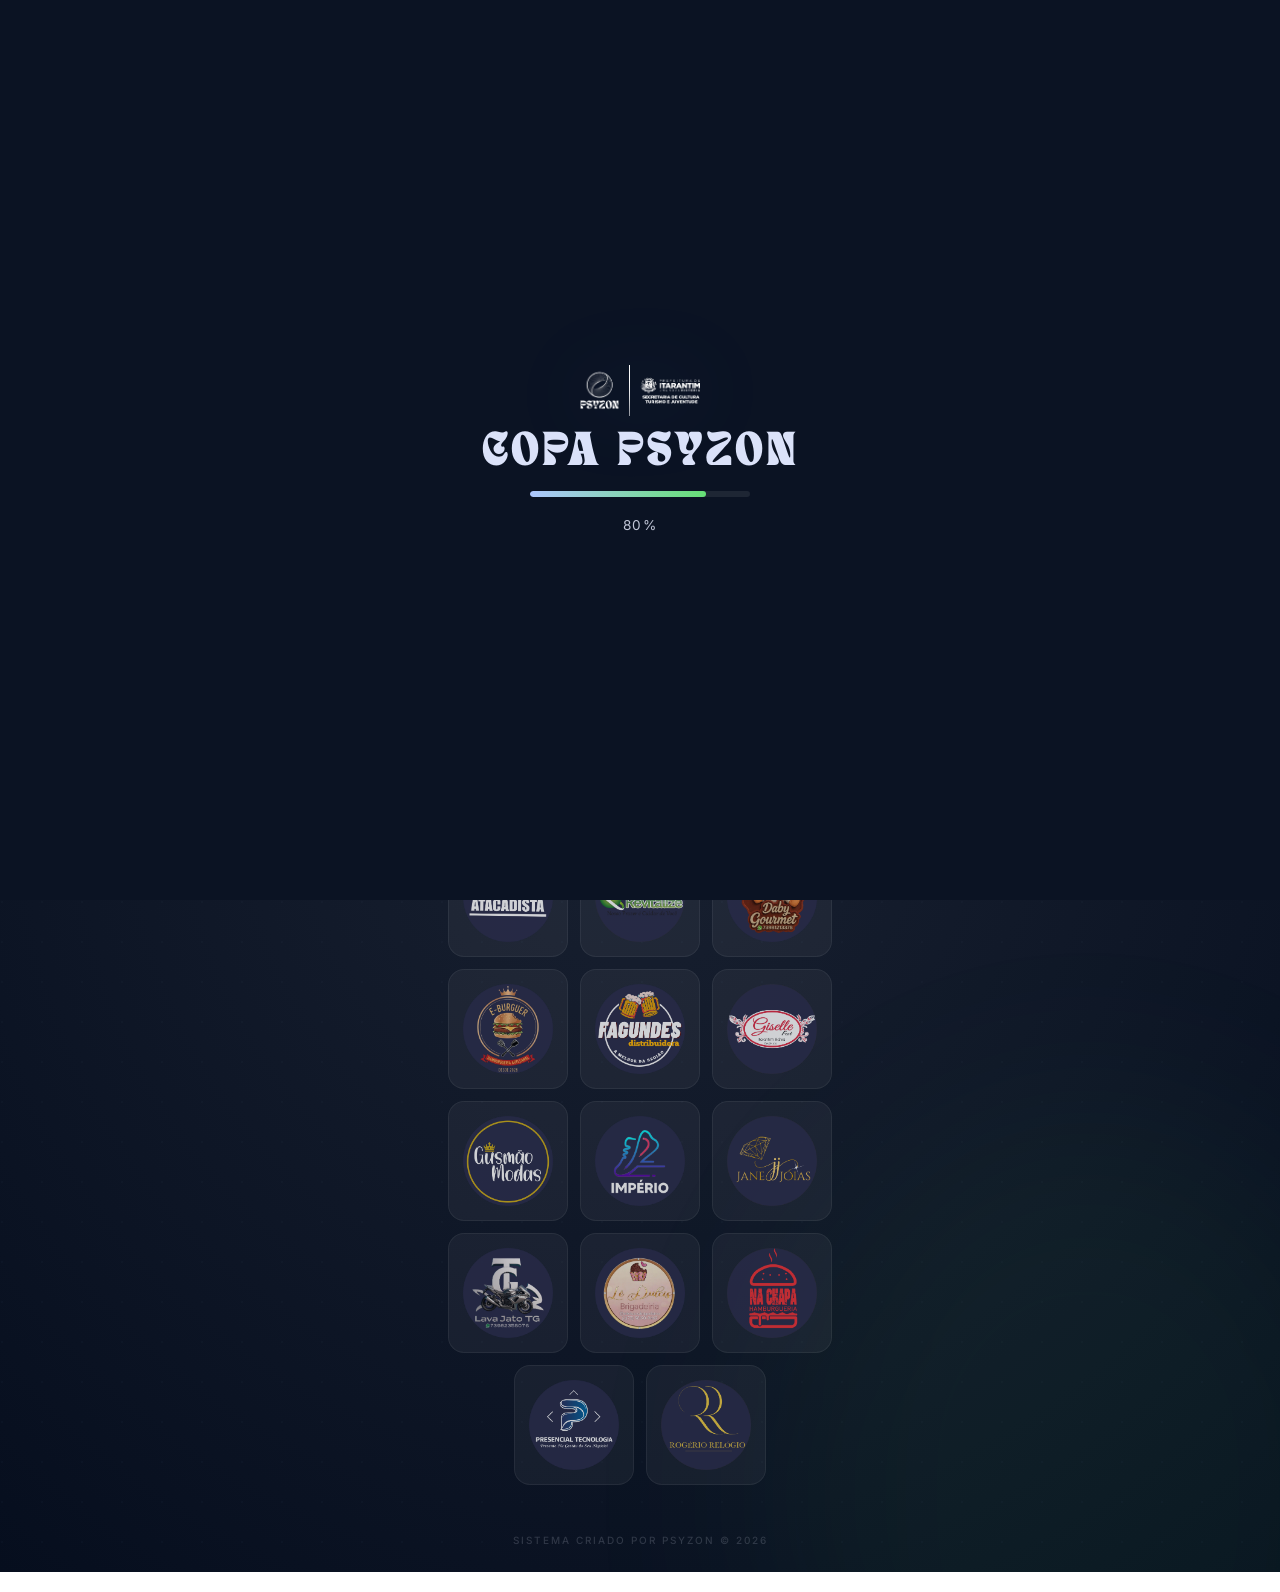
==== index.html @ 7f05e8aa "Melhoria visual do chaveamento placeholder + ranking em tempo real com fase de grupos" ====
<!DOCTYPE html>
<html lang="pt-BR">

<head>
  <meta charset="UTF-8">
  <meta name="viewport" content="width=device-width, initial-scale=1.0, maximum-scale=5.0, viewport-fit=cover">
  <title>COPA PSYZON</title>
  <meta name="description" content="COPA PSYZON — Plataforma de Gerenciamento de Torneio Eliminatório">
  <style>
    /* Critical: prevent FOUC while CSS loads */
    body {
      font-family: -apple-system, 'SF Pro Display', 'SF Pro Text', system-ui, BlinkMacSystemFont, 'Segoe UI', Roboto, sans-serif;
    }
  </style>
  <link rel="stylesheet" href="style.css">
  <link
    href="https://fonts.googleapis.com/css2?family=Space+Grotesk:wght@300;400;500;600;700;900&family=Inter:wght@100;200;300;400;500;600;700&display=swap"
    rel="stylesheet">
  <link href="https://fonts.googleapis.com/css2?family=Material+Symbols+Outlined:wght,FILL@100..700,0..1&display=swap"
    rel="stylesheet">
</head>

<body>

  <!-- ============================================
       0. LOADING SCREEN
       ============================================ -->
  <div id="loading-screen">
    <div class="loading-content">
      <div class="loading-logo-wrapper">
        <img src="img/prefeitura-logo.png" alt="COPA PSYZON" class="loading-logo-img">
      </div>
      <h1 class="loading-title">COPA PSYZON</h1>
      <div class="loading-bar-track">
        <div class="loading-bar-fill" id="loading-bar-fill"></div>
      </div>
      <span class="loading-percent" id="loading-percent">0%</span>
    </div>
  </div>

  <script>
    (function() {
      var fill = document.getElementById('loading-bar-fill');
      var pct  = document.getElementById('loading-percent');
      var progress = 0;
      var targetProgress = 0;
      var done = false;

      /* Simulate smooth progress while resources load */
      function setProgress(val) {
        targetProgress = Math.min(val, 100);
      }

      function tick() {
        if (done) return;
        if (progress < targetProgress) {
          progress += Math.max(0.5, (targetProgress - progress) * 0.08);
          if (progress > targetProgress) progress = targetProgress;
        }
        var rounded = Math.round(progress);
        fill.style.width = rounded + '%';
        pct.textContent = rounded + '%';
        if (progress < 100) {
          requestAnimationFrame(tick);
        } else {
          done = true;
          fill.style.width = '100%';
          pct.textContent = '100%';
          setTimeout(function() {
            document.getElementById('loading-screen').classList.add('loaded');
          }, 350);
        }
      }

      /* Start slow progress immediately */
      setProgress(30);
      requestAnimationFrame(tick);

      /* Bump progress as scripts parse */
      document.addEventListener('DOMContentLoaded', function() {
        setProgress(70);
      });

      /* Complete on full resource load */
      window.addEventListener('load', function() {
        setProgress(100);
        /* Safety fallback if tick already stopped */
        if (done) {
          document.getElementById('loading-screen').classList.add('loaded');
        }
      });

      /* Failsafe: never block the user for more than 8 seconds */
      setTimeout(function() {
        if (!done) {
          setProgress(100);
        }
      }, 8000);
    })();
  </script>

  <!-- ============================================
       1. LOGIN SCREEN (NEW PREMIUM DESIGN)
       ============================================ -->
  <section id="login-screen" class="login-screen-new">
    <!-- Background Layering -->
    <div class="login-bg-layers">
      <div class="login-bg-gradient"></div>
      <div class="login-bg-grid"></div>
      <div class="login-bg-glow-1"></div>
      <div class="login-bg-glow-2"></div>
    </div>

    <!-- Main Entry Canvas -->
    <main class="login-canvas">
      <!-- Title Outside (New Layout) -->
      <h1 class="login-title-new">COPA PSYZON</h1>
      <p class="login-subtitle-new">EXCEDA OS LIMITES</p>

      <div class="login-card-new">
        <!-- Brand Identity -->
        <div class="login-brand-identity">
          <div class="login-logo-container">
            <img src="img/prefeitura-logo.png" alt="Logo" class="login-logo-img-new">
          </div>
        </div>

        <!-- Action Stack -->
        <div class="login-action-stack">
          <!-- Primary: ORGANIZADOR -->
          <button type="button" id="btn-show-login" class="login-btn login-btn-primary">
            <span class="material-symbols-outlined">lock</span>
            <span class="login-btn-text">ORGANIZADOR</span>
            <span class="material-symbols-outlined login-btn-chevron">chevron_right</span>
          </button>

          <!-- Admin Login Form (Hidden initially) -->
          <form id="login-form" class="login-form-new" style="display:none;" autocomplete="off">
            <div class="login-form-group">
              <input type="email" id="login-email" placeholder="E-mail" required>
            </div>
            <div class="login-form-group">
              <input type="password" id="login-password" placeholder="Senha" required>
            </div>
            <button type="submit" class="login-btn-submit">ENTRAR</button>
            <p id="login-error" class="login-error-new" role="alert"></p>
          </form>

          <!-- Secondary: PARTICIPANTE -->
          <button type="button" id="btn-participant" class="login-btn login-btn-secondary">
            <span class="material-symbols-outlined">person_add</span>
            <span class="login-btn-text">PARTICIPANTE</span>
            <span class="material-symbols-outlined login-btn-chevron">chevron_right</span>
          </button>

          <!-- Tertiary: VISITANTE -->
          <button type="button" id="btn-visitor" class="login-btn login-btn-tertiary">
            <span class="material-symbols-outlined">visibility</span>
            <span class="login-btn-text">ENTRAR COMO VISITANTE</span>
            <span class="material-symbols-outlined login-btn-chevron">chevron_right</span>
          </button>
        </div>

        <!-- Settings -->
        <div class="login-accessibility">
          <label class="login-toggle">
            <input type="checkbox" id="remember-choice">
            <span class="login-toggle-slider"></span>
            <span class="login-toggle-label">Lembrar escolha</span>
          </label>
        </div>
      </div>

      <!-- Sponsors Section (Global via common.js) -->
      <div class="sponsors-wrapper"></div>

      <footer class="login-footer">
        SISTEMA CRIADO POR PSYZON © 2026
      </footer>
    </main>

    <!-- Visual Polish Overlay -->
    <div class="login-visual-polish"></div>
  </section>

  <!-- ============================================
       1b. GAME SELECTION SCREEN
       ============================================ -->
  <section id="game-selection-screen" class="login-screen" style="display:none;">
    <div class="login-card-new game-selection-card">
      <div class="login-logo-container">
        <img src="img/prefeitura-logo.png" alt="Logo COPA PSYZON" class="login-logo-img-new">
      </div>
      <h1 class="login-title-new">COPA PSYZON</h1>
      <p class="login-subtitle-new">Escolha o Jogo</p>
      <div class="game-options">
        <button type="button" id="btn-game-fifa" class="btn-game-option">
          <svg class="svg-icon" width="40" height="40" viewBox="0 0 600 600" fill="none" xmlns="http://www.w3.org/2000/svg">
            <g fill="#ffffff">
              <path d="M 184.10 300.19 A 57.68 57.68 0.0 0 1 126.42 357.87 A 57.68 57.68 0.0 0 1 68.74 300.19 A 57.68 57.68 0.0 0 1 126.42 242.51 A 57.68 57.68 0.0 0 1 184.10 300.19 Z M 134.16 269.83 A 0.42 0.42 0.0 0 0 133.81 269.19 L 105.06 269.19 A 0.42 0.42 0.0 0 0 104.71 269.39 L 100.64 275.81 A 0.42 0.42 0.0 0 0 100.99 276.45 L 129.74 276.45 A 0.42 0.42 0.0 0 0 130.09 276.25 L 134.16 269.83 Z M 140.32 283.19 A 0.37 0.37 0.0 0 1 140.94 283.19 L 145.38 290.21 A 0.37 0.37 0.0 0 1 145.07 290.78 L 141.51 290.78 A 0.37 0.37 0.0 0 0 141.20 290.95 L 137.03 297.53 A 0.37 0.37 0.0 0 0 137.34 298.10 L 150.11 298.10 A 0.37 0.37 0.0 0 1 150.42 298.27 L 154.75 305.13 A 0.37 0.37 0.0 0 0 155.06 305.30 L 162.90 305.30 A 0.37 0.37 0.0 0 0 163.21 304.73 L 140.88 269.39 A 0.37 0.37 0.0 0 0 140.26 269.39 L 122.23 297.88 A 0.37 0.37 0.0 0 1 121.92 298.05 L 102.74 298.05 A 0.37 0.37 0.0 0 1 102.43 297.48 L 106.54 290.97 A 0.37 0.37 0.0 0 1 106.85 290.80 L 119.01 290.80 A 0.37 0.37 0.0 0 0 119.32 290.63 L 123.42 284.15 A 0.37 0.37 0.0 0 0 123.11 283.58 L 95.95 283.58 A 0.37 0.37 0.0 0 0 95.64 283.75 L 91.51 290.28 A 0.37 0.37 0.0 0 0 91.82 290.85 L 97.19 290.85 A 0.37 0.37 0.0 0 1 97.50 291.42 L 89.05 304.76 A 0.37 0.37 0.0 0 0 89.36 305.33 L 126.11 305.33 A 0.37 0.37 0.0 0 0 126.42 305.16 L 140.32 283.19 Z M 93.53 317.94 Q 94.21 317.97 94.89 318.04 Q 96.79 318.23 95.97 321.02 A 1.24 1.23 2.2 0 1 95.03 321.88 Q 91.72 322.58 90.82 320.38 A 1.31 1.16 40.1 0 0 88.42 320.45 C 87.88 325.29 93.31 324.78 96.31 324.38 A 2.81 2.79 -86.3 0 0 98.62 322.33 Q 99.14 320.41 98.74 317.93 C 98.29 315.23 95.96 315.48 93.71 315.38 Q 93.02 315.32 92.35 315.25 Q 90.45 315.06 91.27 312.27 A 1.24 1.23 2.2 0 1 92.20 311.41 Q 95.52 310.71 96.41 312.91 A 1.31 1.16 40.1 0 0 98.81 312.84 C 99.36 308.00 93.92 308.51 90.93 308.92 A 2.81 2.79 -86.3 0 0 88.61 310.96 Q 88.09 312.88 88.50 315.36 C 88.94 318.06 91.27 317.81 93.53 317.94 Z M 105.31 318.82 L 109.62 318.82 A 2.67 2.66 -83.8 0 0 112.22 316.72 C 112.75 314.23 113.15 309.26 109.46 309.00 Q 107.45 308.86 102.55 308.89 A 0.52 0.51 -0.0 0 0 102.03 309.40 L 102.03 323.77 A 0.85 0.84 0.0 0 0 102.88 324.61 L 104.01 324.61 A 0.83 0.83 0.0 0 0 104.84 323.78 L 104.84 319.29 A 0.47 0.47 0.0 0 1 105.31 318.82 Z M 158.82 317.97 Q 159.50 318.01 160.17 318.08 Q 162.08 318.27 161.25 321.06 A 1.24 1.23 2.3 0 1 160.31 321.92 Q 156.99 322.61 156.10 320.41 A 1.31 1.17 40.2 0 0 153.70 320.47 C 153.14 325.31 158.58 324.82 161.58 324.42 A 2.81 2.79 -86.2 0 0 163.90 322.38 Q 164.43 320.46 164.03 317.98 C 163.59 315.27 161.26 315.52 159.00 315.41 Q 158.32 315.35 157.64 315.28 Q 155.74 315.08 156.57 312.29 A 1.24 1.23 2.3 0 1 157.51 311.43 Q 160.83 310.74 161.72 312.94 A 1.31 1.17 40.2 0 0 164.12 312.88 C 164.68 308.04 159.24 308.53 156.24 308.93 A 2.81 2.79 -86.2 0 0 153.92 310.97 Q 153.39 312.89 153.79 315.37 C 154.22 318.08 156.56 317.83 158.82 317.97 Z M 125.6559 312.1881 A 3.23 3.23 0.0 0 0 122.4372 308.9469 L 118.5172 308.9332 A 3.23 3.23 0.0 0 0 115.2760 312.1519 L 115.2441 321.2919 A 3.23 3.23 0.0 0 0 118.4628 324.5331 L 122.3828 324.5468 A 3.23 3.23 0.0 0 0 125.6240 321.3281 L 125.6559 312.1881 Z M 131.77 323.82 L 131.77 319.74 A 1.31 1.31 0.0 0 1 134.22 319.09 L 136.91 323.76 A 1.91 1.90 -15.0 0 0 138.56 324.71 L 138.96 324.71 A 0.87 0.87 0.0 0 0 139.71 323.40 L 137.20 319.06 A 0.83 0.81 -30.7 0 1 137.49 317.95 Q 139.58 316.68 139.30 312.75 C 139.00 308.62 136.32 308.92 133.02 308.92 Q 129.89 308.91 129.51 308.94 A 0.60 0.59 88.4 0 0 128.96 309.53 L 128.90 323.70 A 0.84 0.84 0.0 0 0 129.74 324.54 L 131.05 324.54 A 0.72 0.72 0.0 0 0 131.77 323.82 Z M 146.25 324.58 Q 146.63 324.58 147.22 324.44 A 0.60 0.59 -7.0 0 0 147.68 323.87 L 147.68 312.10 A 0.59 0.59 0.0 0 1 148.27 311.51 L 150.81 311.51 A 0.90 0.90 0.0 0 0 151.71 310.61 L 151.71 309.93 A 1.00 1.00 0.0 0 0 150.71 308.93 Q 148.72 308.92 146.28 308.92 Q 143.85 308.91 141.85 308.91 A 1.00 1.00 0.0 0 0 140.85 309.90 L 140.85 310.58 A 0.90 0.90 0.0 0 0 141.74 311.49 L 144.28 311.50 A 0.59 0.59 0.0 0 1 144.87 312.09 L 144.81 323.86 A 0.60 0.59 7.3 0 0 145.27 324.44 Q 145.86 324.58 146.25 324.58 Z M 165.68 310.25 A 0.18 0.18 0.0 0 0 165.60 309.90 Q 165.36 309.93 165.28 310.00 A 0.13 0.13 0.0 0 0 165.35 310.22 Q 165.66 310.25 165.68 310.25 Z M 166.61 310.50 Q 167.13 310.76 167.53 310.68 A 0.37 0.32 53.3 0 0 167.58 310.04 Q 167.23 309.81 166.61 310.14 A 0.20 0.20 0.0 0 0 166.61 310.50 Z"/>
              <path d="M 300.40 256.24 A 0.40 0.40 0.0 0 1 300.74 256.84 L 289.65 276.05 A 0.98 0.97 14.7 0 1 288.80 276.54 L 247.85 276.54 A 0.59 0.58 -75.0 0 0 247.34 276.84 L 239.59 290.27 A 0.45 0.44 -74.8 0 0 239.97 290.94 L 280.20 290.94 A 0.51 0.51 0.0 0 1 280.64 291.71 L 269.58 310.88 A 1.07 1.06 -74.7 0 1 268.66 311.41 L 227.86 311.41 A 1.01 1.00 15.0 0 0 226.99 311.91 L 209.31 342.54 A 1.45 1.44 -74.8 0 1 208.06 343.26 L 185.60 343.26 A 0.28 0.28 0.0 0 1 185.36 342.85 Q 222.35 279.16 229.20 267.15 Q 235.39 256.29 246.96 256.26 Q 287.78 256.14 300.40 256.24 Z"/>
              <path d="M 342.64 311.34 A 0.30 0.30 0.0 0 1 342.90 311.79 L 325.02 342.76 A 0.94 0.93 -75.0 0 1 324.21 343.23 Q 277.71 343.29 271.84 343.17 Q 269.63 343.12 267.42 340.85 Q 263.26 336.57 266.18 331.42 Q 271.45 322.12 304.27 265.57 Q 309.59 256.42 321.03 256.28 Q 329.09 256.18 374.31 256.21 A 0.41 0.41 0.0 0 1 374.67 256.83 L 355.20 290.55 A 0.74 0.73 14.6 0 1 354.56 290.92 L 332.25 290.92 A 0.40 0.40 0.0 0 1 331.91 290.32 L 339.48 277.21 A 0.50 0.49 -75.2 0 0 339.05 276.47 L 322.06 276.47 A 1.21 1.19 -74.5 0 0 321.03 277.06 L 294.94 322.27 A 0.43 0.43 0.0 0 0 295.31 322.91 L 312.51 322.91 A 0.88 0.87 14.7 0 0 313.27 322.47 L 319.31 312.01 A 1.32 1.32 0.0 0 1 320.46 311.34 L 342.64 311.34 Z"/>
              <path d="M 422.01 276.96 A 0.29 0.29 0.0 0 0 421.76 276.52 L 404.35 276.52 A 0.97 0.96 -74.7 0 0 403.52 277.00 L 399.06 284.72 A 1.08 1.07 -75.0 0 1 398.13 285.26 L 375.86 285.26 A 0.36 0.35 15.5 0 1 375.55 284.72 Q 378.52 279.70 386.04 266.55 Q 391.97 256.15 403.95 256.18 Q 438.12 256.25 444.99 256.22 Q 446.63 256.22 448.26 257.10 C 453.85 260.12 452.32 265.62 449.33 270.34 Q 448.98 270.89 425.91 310.79 A 1.09 1.07 14.7 0 1 424.97 311.33 L 384.04 311.33 A 0.71 0.69 14.6 0 0 383.43 311.68 L 377.36 322.18 A 0.47 0.47 0.0 0 0 377.77 322.88 L 418.11 322.88 A 0.46 0.46 0.0 0 1 418.51 323.57 L 407.43 342.75 A 1.01 1.00 -75.0 0 1 406.56 343.26 L 342.38 343.26 A 0.39 0.38 -75.0 0 1 342.05 342.68 Q 355.58 319.12 366.40 300.69 Q 372.16 290.86 384.26 290.85 Q 394.36 290.83 413.48 290.88 A 0.85 0.84 14.3 0 0 414.22 290.45 L 422.01 276.96 Z"/>
              <path d="M 530.62 256.16 A 0.49 0.49 0.0 0 1 531.04 256.89 L 520.02 275.97 A 1.12 1.11 14.7 0 1 519.05 276.53 L 478.28 276.53 A 0.97 0.96 -75.0 0 0 477.44 277.02 L 469.81 290.23 A 0.51 0.50 -74.8 0 0 470.24 290.99 Q 490.26 291.05 495.36 290.91 C 502.05 290.74 507.19 293.14 505.44 300.64 A 3.76 3.59 -24.2 0 1 505.01 301.70 Q 504.05 303.30 490.95 326.26 Q 486.01 334.94 482.70 337.64 Q 475.76 343.31 465.75 343.30 Q 444.17 343.26 416.12 343.30 A 0.31 0.31 0.0 0 1 415.86 342.83 Q 441.09 299.26 458.35 269.38 Q 462.56 262.09 464.99 260.27 C 469.45 256.92 473.00 256.23 479.30 256.23 Q 515.03 256.20 530.62 256.16 Z M 475.65 312.06 A 0.48 0.48 0.0 0 0 475.24 311.34 L 457.81 311.34 A 0.48 0.48 0.0 0 0 457.39 311.58 L 451.26 322.21 A 0.48 0.48 0.0 0 0 451.67 322.93 L 469.10 322.93 A 0.48 0.48 0.0 0 0 469.52 322.69 L 475.65 312.06 Z"/>
              <rect x="-2.41" y="-2.38" transform="translate(107.22,313.90) rotate(0.2)" width="4.82" height="4.76" rx="0.66"/>
              <rect x="118.09" y="311.46" width="4.76" height="10.56" rx="1.08"/>
              <rect x="131.71" y="311.52" width="4.68" height="4.40" rx="0.65"/>
            </g>
          </svg>
          <span class="game-option-name">FIFA</span>
        </button>
        <button type="button" id="btn-game-cs" class="btn-game-option disabled" disabled>
          <svg class="svg-icon" width="40" height="40" viewBox="0 0 860 432" fill="none" xmlns="http://www.w3.org/2000/svg">
            <g fill="#ffffff">
              <path d="M 601.67 328.64 A 0.39 0.39 0.0 0 1 601.28 329.03 L 278.98 329.03 A 0.39 0.39 0.0 0 1 278.59 328.64 L 278.59 27.60 A 0.39 0.39 0.0 0 1 278.98 27.21 L 601.28 27.21 A 0.39 0.39 0.0 0 1 601.67 27.60 L 601.67 328.64 Z M 432.69 38.80 L 291.89 38.80 A 0.76 0.75 -90.0 0 0 291.14 39.56 L 291.14 314.36 A 0.61 0.61 0.0 0 0 291.75 314.97 L 355.46 314.97 A 0.63 0.62 2.5 0 0 356.09 314.40 C 356.23 312.94 356.27 311.41 356.66 309.94 Q 359.27 300.16 362.84 286.10 A 0.69 0.69 0.0 0 0 362.65 285.43 L 359.13 281.91 A 1.54 1.53 36.0 0 1 358.84 280.13 C 363.55 270.77 366.06 266.25 367.79 257.29 Q 368.36 254.37 372.57 246.09 Q 372.94 245.37 376.95 241.84 A 0.74 0.50 -15.3 0 0 377.08 241.69 L 381.86 234.57 A 1.24 1.23 -39.3 0 0 381.98 233.41 C 379.52 227.52 377.79 223.53 379.16 217.22 Q 381.69 205.58 383.06 201.52 A 1.20 1.19 -53.3 0 0 382.91 200.46 Q 382.83 200.34 381.92 199.15 C 378.52 194.69 381.29 185.58 383.22 180.63 A 1.29 1.28 -84.5 0 1 384.18 179.83 L 386.09 179.45 A 0.82 0.82 0.0 0 0 386.75 178.55 C 385.54 169.22 384.14 160.71 384.42 151.42 A 1.28 1.28 0.0 0 1 385.46 150.20 L 391.56 149.09 A 1.07 1.07 0.0 0 0 392.20 147.36 C 391.73 146.74 386.49 145.71 382.54 144.76 A 1.40 1.40 0.0 0 1 381.47 143.44 Q 381.03 129.38 383.73 116.71 A 1.58 1.55 75.9 0 1 384.23 115.86 C 386.66 113.76 391.25 113.82 394.58 113.72 A 1.42 1.42 0.0 0 0 395.55 111.30 L 393.56 109.31 A 1.13 1.08 23.5 0 1 393.23 108.53 Q 393.12 88.44 403.43 71.16 A 2.15 2.11 -89.0 0 1 404.17 70.43 Q 405.78 69.50 408.01 69.00 Q 416.09 67.17 421.60 66.90 A 1.20 1.16 -23.0 0 1 422.48 67.24 L 424.43 69.19 A 0.60 0.59 -40.1 0 0 425.19 69.25 Q 426.67 68.19 426.97 67.35 A 1.59 1.58 46.4 0 0 426.99 66.34 Q 425.17 60.72 425.14 59.84 Q 424.72 47.55 432.90 39.32 A 0.31 0.30 -67.5 0 0 432.69 38.80 Z M 546.17 73.29 L 547.29 64.39 A 0.98 0.98 0.0 0 1 547.88 63.61 Q 549.15 63.06 550.17 63.56 A 0.99 0.98 -79.0 0 1 550.73 64.40 Q 550.83 66.66 551.82 71.78 C 552.65 76.12 559.83 76.41 563.26 76.36 Q 575.87 76.16 580.49 76.13 A 0.81 0.81 0.0 0 1 581.30 76.94 L 581.30 80.87 A 0.82 0.81 -90.0 0 1 580.49 81.69 Q 573.17 81.65 565.16 81.39 C 561.25 81.26 558.04 81.61 554.52 81.84 Q 553.40 81.91 536.59 84.23 C 531.03 85.00 525.74 84.89 520.14 85.65 A 4.71 4.62 22.6 0 0 518.04 86.49 Q 516.20 87.84 511.59 90.81 Q 508.42 92.86 508.63 96.48 A 1.31 1.30 15.9 0 0 509.18 97.46 L 510.42 98.34 A 1.99 1.94 -79.4 0 1 511.20 99.51 Q 511.88 102.36 511.35 105.17 A 1.36 1.30 74.4 0 1 510.97 105.88 L 506.95 109.90 A 3.72 3.58 -12.9 0 0 506.16 111.11 Q 502.77 119.55 499.70 126.91 C 498.00 131.00 497.48 133.39 492.95 133.04 Q 486.89 132.57 481.63 133.84 A 1.39 1.39 0.0 0 1 480.77 133.78 Q 478.92 133.05 476.91 131.82 Q 470.02 127.61 463.02 122.80 A 0.99 0.99 0.0 0 0 461.51 123.38 L 460.46 127.61 A 0.81 0.80 18.5 0 0 460.93 128.54 Q 463.86 129.79 466.60 131.66 C 469.03 133.32 470.72 134.21 470.27 137.23 Q 468.15 151.50 463.56 164.34 C 461.65 169.66 456.59 166.73 454.41 169.98 Q 453.12 171.89 454.88 174.35 Q 465.83 189.61 473.38 207.88 Q 476.39 215.16 479.33 222.70 A 1.07 1.05 -10.4 0 0 480.32 223.37 L 483.75 223.37 A 0.63 0.62 -87.1 0 1 484.37 224.06 Q 484.08 226.82 485.54 230.28 C 486.74 233.11 486.48 236.01 486.04 238.52 Q 484.25 248.57 481.09 262.24 A 6.04 6.03 46.0 0 0 481.05 264.81 L 482.19 270.64 A 3.66 3.62 -42.2 0 1 482.09 272.44 L 479.92 279.54 A 4.24 4.23 52.7 0 0 479.74 280.89 L 480.19 295.66 A 3.90 3.89 26.7 0 0 480.88 297.74 C 483.86 302.05 488.12 308.06 492.79 309.62 Q 498.85 311.64 501.81 314.28 A 3.00 2.99 65.6 0 0 503.79 315.03 L 588.74 315.03 A 0.52 0.52 0.0 0 0 589.26 314.51 L 589.26 39.73 A 0.89 0.88 0.0 0 0 588.37 38.85 L 461.39 38.85 A 0.50 0.49 51.7 0 0 461.28 39.83 L 466.15 41.04 A 1.00 0.99 14.0 0 1 466.88 42.24 L 466.49 43.83 A 2.49 2.48 42.4 0 0 466.56 45.29 C 468.35 50.41 469.01 53.50 468.43 59.92 C 468.12 63.44 464.38 63.70 462.03 64.62 A 0.91 0.90 -17.6 0 0 461.48 65.68 Q 462.63 70.18 461.51 72.82 A 0.78 0.78 0.0 0 0 462.37 73.89 L 474.95 71.42 A 1.58 1.57 -2.0 0 0 476.21 70.07 L 476.90 64.60 A 0.84 0.84 0.0 0 1 477.73 63.87 L 481.12 63.87 A 0.79 0.79 0.0 0 1 481.91 64.66 L 481.91 70.74 A 0.92 0.92 0.0 0 0 482.83 71.66 L 541.72 71.66 A 2.67 2.65 -27.1 0 1 543.26 72.15 L 545.37 73.65 A 0.52 0.51 -68.8 0 0 546.17 73.29 Z M 495.20 93.74 A 0.54 0.54 0.0 0 0 494.57 93.08 Q 491.05 93.82 486.77 94.20 C 485.42 94.32 483.73 95.76 484.52 97.37 Q 486.20 100.78 487.91 103.24 A 1.15 1.15 0.0 0 0 489.44 103.57 C 492.52 101.72 494.47 96.61 495.20 93.74 Z M 455.01 314.98 A 0.44 0.43 -86.2 0 0 455.44 314.60 Q 456.09 309.29 457.75 303.05 C 458.22 301.26 459.68 299.58 459.58 297.75 Q 459.18 290.62 458.67 284.09 A 7.08 7.05 34.1 0 0 458.34 282.39 Q 453.88 268.67 451.90 256.53 Q 451.52 254.21 451.81 251.53 A 2.67 2.65 -24.8 0 1 452.28 250.27 L 454.25 247.49 A 3.92 3.82 72.3 0 0 454.76 246.47 L 457.01 239.22 A 0.93 0.92 -70.8 0 0 456.46 238.08 L 443.39 233.04 A 2.37 2.36 89.0 0 1 442.09 231.78 Q 436.23 218.32 432.32 209.70 Q 431.08 206.95 428.28 203.12 A 1.37 1.36 75.0 0 0 427.35 202.58 L 422.98 202.02 A 1.07 1.05 20.9 0 0 422.00 202.45 L 415.78 211.25 A 3.34 3.32 -20.6 0 0 415.28 212.34 L 409.24 236.70 A 2.11 2.10 -2.9 0 1 407.90 238.18 C 405.75 238.94 405.10 240.01 403.77 241.60 Q 398.65 247.74 396.05 254.78 A 2.77 2.73 -37.4 0 0 395.89 255.91 C 396.04 258.15 396.95 260.59 396.39 263.21 Q 396.11 264.51 394.51 266.87 Q 391.20 271.73 389.82 276.14 A 1.29 1.06 -39.3 0 0 389.76 276.44 L 388.58 285.79 A 1.28 1.26 88.5 0 1 387.56 286.88 L 382.09 287.96 A 1.81 1.80 5.1 0 0 380.75 289.08 L 376.97 298.87 A 6.53 6.42 56.1 0 0 376.53 301.22 L 376.53 313.05 A 1.93 1.93 0.0 0 0 378.46 314.98 L 455.01 314.98 Z"/>
              <path d="M 295.30 380.30 Q 295.33 393.59 295.38 396.52 A 0.47 0.46 89.5 0 0 295.84 396.98 L 344.60 396.98 A 0.57 0.56 5.4 0 1 345.16 397.65 Q 343.54 405.94 336.89 409.14 Q 334.01 410.53 327.40 410.49 Q 305.49 410.36 297.63 410.53 Q 290.30 410.68 287.58 409.24 Q 282.53 406.58 280.34 401.73 Q 279.30 399.42 279.25 391.11 Q 279.22 386.14 279.21 380.34 Q 279.20 374.53 279.20 369.56 Q 279.22 361.25 280.25 358.94 Q 282.41 354.08 287.45 351.40 Q 290.17 349.94 297.50 350.06 Q 305.36 350.20 327.27 349.97 Q 333.88 349.90 336.76 351.28 Q 343.43 354.45 345.08 362.73 A 0.57 0.56 -5.7 0 1 344.53 363.40 L 295.77 363.62 A 0.47 0.46 -89.8 0 0 295.31 364.08 Q 295.27 367.01 295.30 380.30 Z"/>
              <path d="M 356.49 398.02 A 0.37 0.37 0.0 0 1 356.85 397.58 L 408.78 397.58 A 0.74 0.73 -0.0 0 0 409.52 396.85 L 409.52 387.03 A 0.47 0.47 0.0 0 0 409.05 386.56 Q 393.27 386.56 371.54 386.59 Q 360.26 386.60 356.58 375.09 A 1.57 1.50 -56.2 0 1 356.49 374.57 L 356.52 362.53 A 1.40 1.26 -41.9 0 1 356.55 362.25 Q 359.79 350.05 371.76 350.12 Q 395.36 350.27 400.67 350.12 Q 411.52 349.81 414.67 351.36 Q 421.15 354.56 423.02 362.41 A 0.53 0.52 -6.9 0 1 422.51 363.06 L 371.59 363.06 A 0.46 0.45 -0.0 0 0 371.13 363.51 L 371.13 372.85 A 0.80 0.80 0.0 0 0 371.93 373.65 Q 386.97 373.72 406.82 373.61 Q 413.11 373.57 415.97 374.99 Q 422.00 377.97 423.70 384.32 C 424.51 387.34 424.18 391.27 424.20 394.99 C 424.24 401.28 421.46 406.50 415.85 409.23 Q 412.98 410.63 406.46 410.60 Q 381.58 410.50 374.20 410.65 Q 367.84 410.78 365.01 409.39 Q 358.12 406.01 356.49 398.02 Z"/>
              <path d="M 509.13 385.43 Q 508.98 385.44 490.45 385.49 Q 480.51 385.52 477.85 375.84 A 0.36 0.35 82.4 0 1 478.19 375.39 L 522.05 375.39 A 0.47 0.47 0.0 0 1 522.52 375.86 Q 522.46 384.80 522.54 396.76 C 522.59 402.58 518.97 407.87 513.49 409.86 Q 511.23 410.68 505.94 410.65 Q 482.75 410.49 472.70 410.64 Q 465.36 410.75 462.47 409.39 Q 454.31 405.53 454.33 395.25 Q 454.34 386.74 454.36 362.61 A 5.79 5.73 53.8 0 1 454.61 360.93 Q 457.93 350.19 469.04 350.24 Q 481.49 350.31 499.60 350.18 Q 511.09 350.11 513.30 350.91 Q 519.66 353.23 522.38 360.79 A 0.75 0.75 0.0 0 1 521.67 361.79 L 467.61 361.79 A 0.45 0.44 -90.0 0 0 467.17 362.24 L 467.17 398.15 A 0.65 0.64 90.0 0 0 467.81 398.80 L 509.00 398.80 A 0.67 0.67 0.0 0 0 509.67 398.12 L 509.63 385.90 A 0.48 0.48 0.0 0 0 509.13 385.43 Z"/>
              <path d="M 600.07 396.76 A 13.85 13.85 0.0 0 1 586.22 410.61 L 548.30 410.61 A 13.85 13.85 0.0 0 1 534.45 396.76 L 534.45 364.08 A 13.85 13.85 0.0 0 1 548.30 350.23 L 586.22 350.23 A 13.85 13.85 0.0 0 1 600.07 364.08 L 600.07 396.76 Z M 587.17 361.74 A 0.41 0.41 0.0 0 0 586.76 361.33 L 547.76 361.33 A 0.41 0.41 0.0 0 0 547.35 361.74 L 547.35 399.16 A 0.41 0.41 0.0 0 0 547.76 399.57 L 586.76 399.57 A 0.41 0.41 0.0 0 0 587.17 399.16 L 587.17 361.74 Z"/>
              <rect x="-5.02" y="-5.02" transform="translate(439.61,369.85) rotate(0.2)" width="10.04" height="10.04" rx="0.46"/>
              <rect x="-5.04" y="-5.03" transform="translate(439.60,390.63) rotate(-0.1)" width="10.08" height="10.06" rx="0.41"/>
            </g>
            <g fill="#fa9d1b">
              <path d="M 546.17 73.29 A 0.52 0.51 -68.8 0 1 545.37 73.65 L 543.26 72.15 A 2.67 2.65 -27.1 0 0 541.72 71.66 L 482.83 71.66 A 0.92 0.92 0.0 0 1 481.91 70.74 L 481.91 64.66 A 0.79 0.79 0.0 0 0 481.12 63.87 L 477.73 63.87 A 0.84 0.84 0.0 0 0 476.90 64.60 L 476.21 70.07 A 1.58 1.57 -2.0 0 1 474.95 71.42 L 462.37 73.89 A 0.78 0.78 0.0 0 1 461.51 72.82 Q 462.63 70.18 461.48 65.68 A 0.91 0.90 -17.6 0 0 462.03 64.62 C 464.38 63.70 468.12 63.44 468.43 59.92 C 469.01 53.50 468.35 50.41 466.56 45.29 A 2.49 2.48 42.4 0 1 466.49 43.83 L 466.88 42.24 A 1.00 0.99 14.0 0 0 466.15 41.04 L 461.28 39.83 A 0.50 0.49 51.7 0 1 461.39 38.85 L 588.37 38.85 A 0.89 0.88 -0.0 0 1 589.26 39.73 L 589.26 314.51 A 0.52 0.52 0.0 0 1 588.74 315.03 L 503.79 315.03 A 3.00 2.99 65.6 0 1 501.81 314.28 Q 498.85 311.64 492.79 309.62 C 488.12 308.06 483.86 302.05 480.88 297.74 A 3.90 3.89 26.7 0 1 480.19 295.66 L 479.74 280.89 A 4.24 4.23 52.7 0 0 479.92 279.54 L 482.09 272.44 A 3.66 3.62 -42.2 0 0 482.19 270.64 L 481.05 264.81 A 6.04 6.03 46.0 0 1 481.09 262.24 Q 484.25 248.57 486.04 238.52 C 486.48 236.01 486.74 233.11 485.54 230.28 Q 484.08 226.82 484.37 224.06 A 0.63 0.62 -87.1 0 1 483.75 223.37 L 480.32 223.37 A 1.07 1.05 -10.4 0 1 479.33 222.70 Q 476.39 215.16 473.38 207.88 Q 465.83 189.61 454.88 174.35 Q 453.12 171.89 454.41 169.98 C 456.59 166.73 461.65 169.66 463.56 164.34 Q 468.15 151.50 470.27 137.23 C 470.72 134.21 469.03 133.32 466.60 131.66 Q 463.86 129.79 460.93 128.54 A 0.81 0.80 18.5 0 1 460.46 127.61 L 461.51 123.38 A 0.99 0.99 0.0 0 1 463.02 122.80 Q 470.02 127.61 476.91 131.82 Q 478.92 133.05 480.77 133.78 A 1.39 1.39 0.0 0 0 481.63 133.84 Q 486.89 132.57 492.95 133.04 C 497.48 133.39 498.00 131.00 499.70 126.91 Q 502.77 119.55 506.16 111.11 A 3.72 3.58 -12.9 0 1 506.95 109.90 L 510.97 105.88 A 1.36 1.30 74.4 0 0 511.35 105.17 Q 511.88 102.36 511.20 99.51 A 1.99 1.94 -79.4 0 0 510.42 98.34 L 509.18 97.46 A 1.31 1.30 15.9 0 1 508.63 96.48 Q 508.42 92.86 511.59 90.81 Q 516.20 87.84 518.04 86.49 A 4.71 4.62 22.6 0 1 520.14 85.65 C 525.74 84.89 531.03 85.00 536.59 84.23 Q 553.40 81.91 554.52 81.84 C 558.04 81.61 561.25 81.26 565.16 81.39 Q 573.17 81.65 580.49 81.69 A 0.82 0.81 -90.0 0 0 581.30 80.87 L 581.30 76.94 A 0.81 0.81 0.0 0 0 580.49 76.13 Q 575.87 76.16 563.26 76.36 C 559.83 76.41 552.65 76.12 551.82 71.78 Q 550.83 66.66 550.73 64.40 A 0.99 0.98 -79.0 0 0 550.17 63.56 Q 549.15 63.06 547.88 63.61 A 0.98 0.98 0.0 0 0 547.29 64.39 L 546.17 73.29 Z"/>
              <path d="M 495.20 93.74 C 494.47 96.61 492.52 101.72 489.44 103.57 A 1.15 1.15 0.0 0 1 487.91 103.24 Q 486.20 100.78 484.52 97.37 C 483.73 95.76 485.42 94.32 486.77 94.20 Q 491.05 93.82 494.57 93.08 A 0.54 0.54 0.0 0 1 495.20 93.74 Z"/>
            </g>
          </svg>
          <span class="game-option-name">Counter-Strike</span>
          <span class="game-option-badge">Em Breve</span>
        </button>
        <button type="button" id="btn-game-sinuca" class="btn-game-option disabled" disabled>
          <svg class="svg-icon" width="40" height="40" viewBox="0 0 260 280" fill="none" xmlns="http://www.w3.org/2000/svg">
            <g fill="#ffffff">
              <path d="M 180.22 50.34 A 0.64 0.64 0.0 0 1 179.79 49.54 L 182.18 41.61 A 3.54 3.02 -73.2 0 1 186.09 39.10 L 186.29 39.15 A 3.54 3.02 -73.2 0 1 188.15 43.42 L 185.76 51.34 A 0.64 0.64 0.0 0 1 184.96 51.77 L 180.22 50.34 Z"/>
              <path d="M 179.91 52.49 L 184.02 53.65 A 0.40 0.40 0.0 0 1 184.30 54.15 L 149.37 178.36 A 0.40 0.40 0.0 0 1 148.88 178.63 L 140.00 176.14 A 0.40 0.40 0.0 0 1 139.73 175.63 L 179.42 52.76 A 0.40 0.40 0.0 0 1 179.91 52.49 Z"/>
              <path d="M 136.06 177.72 L 133.69 185.05 A 0.76 0.75 9.0 0 1 132.97 185.57 Q 125.43 185.53 75.63 185.60 Q 64.55 185.61 62.54 184.97 C 54.30 182.32 50.62 172.35 55.45 164.70 Q 62.69 153.25 119.28 64.54 C 123.38 58.12 131.23 56.37 137.77 60.30 Q 140.08 61.69 143.02 66.39 Q 159.58 92.87 162.00 96.69 A 0.70 0.68 -53.1 0 1 162.07 97.25 L 159.26 105.95 A 0.09 0.09 0.0 0 1 159.10 105.97 Q 152.58 95.95 149.68 91.01 Q 147.02 86.49 144.07 82.21 Q 142.85 80.44 138.34 73.41 C 134.67 67.67 126.24 67.82 122.53 73.53 Q 98.58 110.43 66.21 160.73 Q 63.48 164.97 63.19 166.81 C 62.51 171.15 65.08 175.66 69.26 177.25 Q 70.81 177.84 75.32 177.84 Q 110.10 177.84 131.28 177.82 C 132.95 177.81 134.24 177.29 135.54 177.10 A 0.48 0.48 0.0 0 1 136.06 177.72 Z"/>
              <path d="M 122.83 78.37 C 123.95 75.93 126.02 72.78 129.11 72.18 C 133.19 71.38 136.36 74.32 137.93 78.00 A 0.32 0.32 0.0 0 1 137.53 78.43 Q 129.77 75.65 123.23 78.76 A 0.30 0.30 0.0 0 1 122.83 78.37 Z"/>
              <circle cx="130.62" cy="96.34" r="16.32"/>
              <path d="M 102.00 111.19 A 0.21 0.21 0.0 0 1 101.71 110.91 L 110.96 96.60 A 0.32 0.31 61.0 0 1 111.54 96.77 Q 111.60 101.54 113.48 104.61 Q 113.85 105.20 115.00 107.30 A 0.45 0.45 0.0 0 1 114.56 107.97 Q 107.95 107.23 102.00 111.19 Z"/>
              <path d="M 146.42 107.43 C 148.11 104.16 149.70 101.28 149.72 97.64 A 0.32 0.31 28.6 0 1 150.30 97.47 L 157.90 109.42 A 0.42 0.42 0.0 0 1 157.35 110.01 Q 152.39 107.37 146.80 107.98 A 0.38 0.38 0.0 0 1 146.42 107.43 Z"/>
              <circle cx="112.78" cy="127.02" r="16.34"/>
              <path d="M 147.49 142.42 A 1.33 1.33 0.0 0 1 145.82 143.28 L 143.63 142.58 A 16.39 16.17 17.8 0 1 132.96 122.17 L 133.06 121.89 A 16.39 16.17 17.8 0 1 153.60 111.50 L 155.79 112.20 A 1.33 1.33 0.0 0 1 156.65 113.88 L 147.49 142.42 Z"/>
              <path d="M 170.97 112.01 A 0.33 0.32 -53.4 0 1 171.56 111.92 Q 197.20 152.94 201.81 160.12 Q 206.32 167.14 206.72 169.96 C 207.61 176.33 204.03 182.47 197.76 184.85 Q 195.55 185.69 190.16 185.59 Q 187.05 185.53 150.82 185.58 A 0.39 0.39 0.0 0 1 150.44 185.08 L 153.67 173.58 A 0.38 0.38 0.0 0 1 154.30 173.41 C 157.45 176.31 162.59 177.83 167.01 177.83 Q 181.57 177.81 184.34 177.86 Q 189.64 177.94 191.53 176.92 C 196.36 174.30 198.51 168.31 195.48 163.49 Q 184.27 145.63 168.77 121.32 A 1.21 1.21 0.0 0 1 168.63 120.34 L 170.97 112.01 Z"/>
              <path d="M 132.99 115.54 Q 133.01 115.58 133.03 115.62 A 0.26 0.07 66.0 0 1 133.06 115.81 L 131.00 119.48 A 0.28 0.28 0.0 0 1 130.51 119.47 Q 130.02 118.50 129.49 117.59 Q 128.96 116.68 128.35 115.78 A 0.28 0.28 0.0 0 1 128.58 115.34 L 132.79 115.35 A 0.26 0.07 53.4 0 1 132.94 115.47 Q 132.97 115.51 132.99 115.54 Z"/>
              <path d="M 83.58 175.01 Q 75.10 174.93 71.27 174.78 Q 69.31 174.71 67.71 172.78 C 64.19 168.54 66.54 165.38 69.41 160.96 Q 73.38 154.85 93.39 123.83 A 0.25 0.25 0.0 0 1 93.84 124.00 Q 92.54 132.57 98.12 139.33 A 0.21 0.21 0.0 0 1 97.92 139.67 C 77.98 136.56 67.00 161.97 83.80 174.37 A 0.36 0.35 -26.4 0 1 83.58 175.01 Z"/>
              <path d="M 180.16 145.01 Q 172.81 138.39 164.00 139.64 A 0.54 0.54 0.0 0 1 163.41 138.96 L 167.26 125.24 A 0.34 0.33 36.9 0 1 167.86 125.16 L 180.37 144.83 A 0.14 0.14 0.0 0 1 180.16 145.01 Z"/>
              <path d="M 130.70 134.50 Q 130.75 134.50 130.79 134.51 A 0.30 0.16 -0.2 0 1 130.97 134.60 L 133.59 139.11 A 0.32 0.32 0.0 0 1 133.27 139.59 Q 131.95 139.43 130.65 139.42 Q 129.36 139.40 128.03 139.54 A 0.32 0.32 0.0 0 1 127.72 139.05 L 130.43 134.59 A 0.30 0.16 1.2 0 1 130.61 134.50 Q 130.65 134.50 130.70 134.50 Z"/>
              <circle cx="94.70" cy="158.64" r="16.33"/>
              <path d="M 141.11 162.08 Q 137.71 172.57 137.58 172.95 A 1.19 1.18 88.7 0 1 136.93 173.63 C 124.11 178.95 110.56 167.12 114.94 153.59 C 119.33 140.07 137.25 138.43 144.50 150.27 A 1.19 1.18 -52.8 0 1 144.63 151.20 Q 144.52 151.58 141.11 162.08 Z"/>
              <path d="M 182.34 163.04 Q 180.70 168.90 175.97 171.95 Q 165.22 178.92 155.20 170.35 A 0.99 0.98 28.1 0 1 154.89 169.34 Q 155.30 167.81 158.51 156.36 Q 161.73 144.91 162.16 143.39 A 0.99 0.98 3.2 0 1 162.96 142.69 Q 175.97 140.58 181.53 152.12 Q 183.98 157.19 182.34 163.04 Z"/>
              <path d="M 112.59 146.21 Q 113.90 146.21 115.25 146.06 A 0.33 0.33 0.0 0 1 115.57 146.55 L 112.87 151.11 A 0.31 0.17 0.6 0 1 112.69 151.21 Q 112.64 151.21 112.59 151.21 Q 112.54 151.21 112.50 151.21 A 0.31 0.17 -0.8 0 1 112.32 151.11 L 109.60 146.56 A 0.33 0.33 0.0 0 1 109.92 146.06 Q 111.27 146.21 112.59 146.21 Z"/>
              <path d="M 145.91 146.01 A 0.41 0.39 49.5 0 1 145.87 146.75 Q 145.50 146.86 145.30 146.60 Q 144.95 146.15 145.40 145.93 Q 145.59 145.83 145.91 146.01 Z"/>
              <path d="M 185.40 152.63 Q 188.40 157.60 191.84 162.93 Q 193.54 165.58 193.73 166.31 C 195.13 171.68 191.31 175.11 186.12 174.95 Q 182.14 174.82 177.61 175.08 A 0.32 0.32 0.0 0 1 177.40 174.51 Q 188.31 166.33 184.93 152.82 A 0.26 0.26 0.0 0 1 185.40 152.63 Z"/>
              <path d="M 112.62 165.98 Q 112.66 165.98 112.71 166.00 A 0.39 0.09 67.9 0 1 112.90 166.26 Q 115.05 171.03 119.77 174.67 A 0.24 0.24 0.0 0 1 119.60 175.10 Q 117.39 174.92 112.60 174.91 Q 107.82 174.91 105.60 175.07 A 0.24 0.24 0.0 0 1 105.43 174.65 Q 110.16 171.02 112.33 166.26 A 0.39 0.09 -67.8 0 1 112.52 166.00 Q 112.57 165.98 112.62 165.98 Z"/>
              <path d="M 147.44 181.26 A 1.43 1.43 0.0 0 1 148.39 183.04 L 138.20 217.00 A 5.67 5.44 -73.3 0 1 131.36 220.87 L 131.33 220.86 A 5.67 5.44 -73.3 0 1 127.74 213.86 L 137.93 179.90 A 1.43 1.43 0.0 0 1 139.72 178.94 L 147.44 181.26 Z"/>
            </g>
          </svg>
          <span class="game-option-name">Sinuca</span>
          <span class="game-option-badge">Em Breve</span>
        </button>
      </div>
      <button type="button" id="btn-game-back" class="btn btn-outline btn-block" style="margin-top:20px;">
        <svg class="svg-icon" width="16" height="16" viewBox="0 0 24 24" fill="none" stroke="currentColor"
          stroke-width="2" stroke-linecap="round" stroke-linejoin="round">
          <path d="m15 18-6-6 6-6" />
        </svg> Voltar
      </button>
    </div>

    <!-- Sponsors Section (Global) -->
    <div class="sponsors-wrapper px-5"></div>
  </section>

  <!-- ============================================
       1c. PARTICIPANT CODE SCREEN
       ============================================ -->
  <section id="participant-code-screen" class="login-screen" style="display:none;">
    <div class="login-card-new" style="display: flex; flex-direction: column; align-items: center;">
      <div class="login-branding">
        <span class="login-emoji">
          <svg class="svg-icon" width="48" height="48" viewBox="0 0 24 24" fill="none" stroke="currentColor"
            stroke-width="1.5" stroke-linecap="round" stroke-linejoin="round" style="color: var(--primary);">
            <rect x="3" y="11" width="18" height="11" rx="2" ry="2" />
            <path d="M7 11V7a5 5 0 0 1 10 0v4" />
          </svg>
        </span>
        <h1 class="login-title-new" style="font-size: 32px; white-space: normal;">Código de Acesso</h1>
        <p class="login-subtitle-new" style="line-height: 1.4;">DIGITE O CÓDIGO DE 4 DÍGITOS DA SALA</p>
      </div>
      <form id="code-form" autocomplete="off" style="width: 100%; margin-top: 16px;">
        <div class="form-group">
          <div class="code-input-wrapper">
            <input type="text" id="participant-code" class="code-input" maxlength="4" pattern="[0-9]{4}"
              inputmode="numeric" placeholder="0000" autocomplete="off">
          </div>
        </div>
        <button type="submit" class="btn btn-primary btn-block">
          <svg class="svg-icon" width="20" height="20" viewBox="0 0 24 24" fill="none" stroke="currentColor"
            stroke-width="2" stroke-linecap="round" stroke-linejoin="round">
            <path d="M22 11.08V12a10 10 0 1 1-5.93-9.14" />
            <path d="m9 11 3 3L22 4" />
          </svg> CONFIRMAR CÓDIGO
        </button>
        <p id="code-error" class="login-error" role="alert"></p>
      </form>
      <button type="button" id="btn-code-back" class="btn btn-outline btn-block" style="margin-top:12px;">
        <svg class="svg-icon" width="16" height="16" viewBox="0 0 24 24" fill="none" stroke="currentColor"
          stroke-width="2" stroke-linecap="round" stroke-linejoin="round">
          <path d="m15 18-6-6 6-6" />
        </svg> Voltar
      </button>
    </div>

    <!-- Sponsors Section (Global) -->
    <div class="sponsors-wrapper px-5"></div>
  </section>

  <!-- ============================================
       1d. PARTICIPANT REGISTRATION FORM
       ============================================ -->
  <!-- 1d-a. PARTICIPANT CPF CHECK SCREEN -->
  <section id="participant-cpf-check-screen" class="login-screen" style="display:none;">
    <div class="login-card-new">
      <div class="login-logo-container">
        <img src="img/prefeitura-logo.png" alt="Logo COPA PSYZON" class="login-logo-img-new">
      </div>
      <h1 class="login-title-new">Participante</h1>
      <p class="login-subtitle-new">Você já participou de um torneio anterior?</p>
      <div class="cpf-check-options">
        <button type="button" id="btn-returning-player" class="btn btn-primary btn-block">
          <svg class="svg-icon" width="20" height="20" viewBox="0 0 24 24" fill="none" stroke="currentColor"
            stroke-width="2" stroke-linecap="round" stroke-linejoin="round">
            <path d="M16 21v-2a4 4 0 0 0-4-4H6a4 4 0 0 0-4 4v2" />
            <circle cx="9" cy="7" r="4" />
          </svg> JÁ PARTICIPEI
        </button>
        <button type="button" id="btn-new-player" class="btn btn-accent btn-block">
          <svg class="svg-icon" width="20" height="20" viewBox="0 0 24 24" fill="none" stroke="currentColor"
            stroke-width="2" stroke-linecap="round" stroke-linejoin="round">
            <path d="M16 21v-2a4 4 0 0 0-4-4H6a4 4 0 0 0-4 4v2" />
            <circle cx="9" cy="7" r="4" />
            <line x1="19" x2="19" y1="8" y2="14" />
            <line x1="22" x2="16" y1="11" y2="11" />
          </svg> SOU NOVO
        </button>
      </div>
      <!-- Returning player CPF input -->
      <div id="returning-cpf-section" style="display:none;margin-top:20px;">
        <form id="returning-cpf-form" autocomplete="off">
          <div class="form-group">
            <label for="returning-cpf">Digite seu CPF</label>
            <input type="text" id="returning-cpf" placeholder="000.000.000-00" required maxlength="14"
              inputmode="numeric">
          </div>
          <button type="submit" class="btn btn-primary btn-block">BUSCAR CADASTRO</button>
          <p id="returning-cpf-error" class="login-error" role="alert"></p>
        </form>
      </div>
      <button type="button" id="btn-cpf-check-back" class="btn btn-outline btn-block" style="margin-top:12px;">
        <svg class="svg-icon" width="16" height="16" viewBox="0 0 24 24" fill="none" stroke="currentColor"
          stroke-width="2" stroke-linecap="round" stroke-linejoin="round">
          <path d="m15 18-6-6 6-6" />
        </svg> Voltar
      </button>
    </div>

    <!-- Sponsors Section (Global) -->
    <div class="sponsors-wrapper px-5"></div>
  </section>

  <!-- 1d-b. PARTICIPANT REGISTRATION FORM -->
  <section id="participant-form-screen" class="login-screen" style="display:none;">
    <div class="login-card-new participant-form-card">
      <div class="login-logo-container">
        <img src="img/prefeitura-logo.png" alt="Logo COPA PSYZON" class="login-logo-img-new">
      </div>
      <h1 class="login-title-new">Cadastro</h1>
      <p class="login-subtitle-new">Preencha seus dados para participar do torneio</p>
      <form id="participant-form" autocomplete="off">
        <div class="form-group">
          <label for="participant-photo">
            <svg class="svg-icon" width="16" height="16" viewBox="0 0 24 24" fill="none" stroke="currentColor"
              stroke-width="2" stroke-linecap="round" stroke-linejoin="round">
              <path d="M14.5 4h-5L7 7H4a2 2 0 0 0-2 2v9a2 2 0 0 0 2 2h16a2 2 0 0 0 2-2V9a2 2 0 0 0-2-2h-3l-2.5-3z" />
              <circle cx="12" cy="13" r="3" />
            </svg> Foto (opcional)
          </label>
          <input type="file" id="participant-photo" accept="image/*" class="photo-upload-input">
        </div>
        <div class="form-group">
          <label for="participant-flag">Seleção (Bandeira)</label>
          <select id="participant-flag"
            style="width:100%; padding:12px; border-radius:8px; border:1px solid var(--border-color); background:var(--bg-secondary); color:var(--text-primary); font-size:14px; margin-bottom:4px; outline:none;">
            <option value="">-- Escolher Aleatória --</option>
          </select>
          <img id="participant-flag-preview" src="" alt="Prévia da Bandeira"
            style="display:none; width:80px; height:auto; margin-top:8px; border-radius:4px; border:1px solid var(--border-color);">
          <small style="color:var(--text-tertiary); font-size:11px; display:block; line-height: 1.3;">A bandeira servirá
            de foto se nenhuma for enviada. Cada bandeira só pode ter 1 participante.</small>
        </div>
        <div class="form-group">
          <label for="participant-name">Nome Completo</label>
          <input type="text" id="participant-name" placeholder="Seu nome completo" required maxlength="60">
        </div>
        <div class="form-group">
          <label for="participant-cpf">CPF</label>
          <input type="text" id="participant-cpf" placeholder="000.000.000-00" required maxlength="14"
            inputmode="numeric">
        </div>
        <div class="form-group">
          <label for="participant-instagram">Instagram</label>
          <input type="text" id="participant-instagram" placeholder="@usuario" maxlength="60">
        </div>
        <div class="form-group">
          <label for="participant-whatsapp">WhatsApp</label>
          <input type="text" id="participant-whatsapp" placeholder="(00) 00000-0000" required maxlength="15"
            inputmode="tel">
        </div>
        <div class="form-group">
          <label for="participant-nick">Nick (exibido na tabela)</label>
          <input type="text" id="participant-nick" placeholder="Seu nick no jogo" required maxlength="30">
        </div>
        <button type="submit" class="btn btn-success btn-block">
          <svg class="svg-icon" width="20" height="20" viewBox="0 0 24 24" fill="none" stroke="currentColor"
            stroke-width="2" stroke-linecap="round" stroke-linejoin="round">
            <path d="M22 11.08V12a10 10 0 1 1-5.93-9.14" />
            <path d="m9 11 3 3L22 4" />
          </svg> ENVIAR CADASTRO
        </button>
        <p id="participant-form-error" class="login-error" role="alert"></p>
      </form>
      <button type="button" id="btn-form-back" class="btn btn-outline btn-block" style="margin-top:12px;">
        <svg class="svg-icon" width="16" height="16" viewBox="0 0 24 24" fill="none" stroke="currentColor"
          stroke-width="2" stroke-linecap="round" stroke-linejoin="round">
          <path d="m15 18-6-6 6-6" />
        </svg> Voltar
      </button>
    </div>

    <!-- Sponsors Section (Global) -->
    <div class="sponsors-wrapper px-5"></div>
  </section>

  <!-- ============================================
       2. MAIN APP (hidden until authenticated)
       ============================================ -->
  <div id="main-app" style="display:none;">

    <!-- ---- Header ---- -->
    <header class="app-header">
      <div class="header-left">
        <button type="button" id="btn-mobile-menu" class="btn-mobile-menu admin-only" aria-label="Menu"><svg
            class="svg-icon" width="24" height="24" viewBox="0 0 24 24" fill="none" stroke="currentColor"
            stroke-width="2" stroke-linecap="round">
            <line x1="4" x2="20" y1="6" y2="6" />
            <line x1="4" x2="20" y1="12" y2="12" />
            <line x1="4" x2="20" y1="18" y2="18" />
          </svg></button>
        <h1 class="header-logo"><img src="img/prefeitura-logo.png" alt="Logo" class="header-logo-img"></h1>
      </div>
      <div class="header-right">
        <span id="role-badge" class="role-badge">VISITANTE</span>
        <button type="button" id="btn-logout" class="btn btn-sm btn-outline">Sair</button>
      </div>
    </header>

    <!-- ---- Content Wrapper (sidebar + main) ---- -->
    <div class="content-wrapper">

      <!-- ---- Admin Sidebar ---- -->
      <aside id="admin-sidebar" class="sidebar admin-only">

        <!-- Tournament Config -->
        <section class="sidebar-section">
          <h2 class="sidebar-heading"><svg class="svg-icon" width="20" height="20" viewBox="0 0 24 24" fill="none"
              stroke="currentColor" stroke-width="2">
              <path
                d="M10.3 2h3.4l.8 3.1c.6.2 1.2.6 1.8 1l3-1 1.7 3-2.4 2c.1.6.1 1.2 0 1.8l2.4 2-1.7 3-3-1c-.5.4-1.1.8-1.8 1L13.7 20h-3.4l-.8-3.1c-.6-.2-1.2-.6-1.8-1l-3 1-1.7-3 2.4-2a7 7 0 0 1 0-1.8l-2.4-2 1.7-3 3 1c.5-.4 1.1-.8 1.8-1L10.3 2z" />
              <circle cx="12" cy="11" r="3" />
            </svg> Configuração do Torneio</h2>
          <div class="form-group">
            <label for="tournament-name">Nome do Torneio</label>
            <input type="text" id="tournament-name" placeholder="Ex: Copa Psyzon 2025" maxlength="60">
          </div>
          <div class="form-group">
            <label for="team-count">Quantidade de Participantes</label>
            <div class="team-count-input-wrapper">
              <input type="number" id="team-count" min="2" max="128" value="8" placeholder="Ex: 8">
              <span id="team-count-info" class="team-count-info"></span>
            </div>
          </div>
          <div class="form-group">
            <label for="tournament-format">Formato do Torneio</label>
            <select id="tournament-format">
              <option value="knockout">Mata-Mata (Eliminatória)</option>
              <option value="groups">Fase de Grupos + Mata-Mata</option>
            </select>
          </div>
          <div id="groups-config" style="display:none; margin-top: 8px;">
            <div class="form-group">
              <label for="group-count">Número de Grupos</label>
              <input type="number" id="group-count" min="2" max="16" value="5" placeholder="Ex: 5">
            </div>
            <p style="font-size: 11px; color: var(--text-tertiary); line-height: 1.4; margin-top: 4px;">
              1º de cada grupo classifica direto. 2º vai à repescagem + melhor 3º colocado.
            </p>
          </div>
          <div class="form-group" style="margin-top: 12px; display: flex; align-items: center; gap: 8px;">
            <input type="checkbox" id="two-legged-tournament" style="width: 18px; height: 18px; cursor: pointer;">
            <label for="two-legged-tournament"
              style="cursor: pointer; font-size: 13px; font-weight: 600; margin: 0; color: var(--text-primary);">Sistema
              de Casa e Fora (Ida/Volta)</label>
          </div>
        </section>

        <!-- Prize / Premiação -->
        <section class="sidebar-section">
          <h2 class="sidebar-heading"><svg class="svg-icon" width="20" height="20" viewBox="0 0 24 24" fill="none"
              stroke="currentColor" stroke-width="2" stroke-linecap="round" stroke-linejoin="round">
              <path
                d="M7.21 15 2.66 7.14a2 2 0 0 1 .13-2.2L4.4 2.8A2 2 0 0 1 6 2h12a2 2 0 0 1 1.6.8l1.6 2.14a2 2 0 0 1 .14 2.2L16.79 15" />
              <path d="M11 12 5.12 2.2M13 12l5.88-9.8M8 7h8" />
              <circle cx="12" cy="17" r="5" />
              <path d="M12 18v-2h-.5" />
            </svg> Premiação</h2>
          <div class="form-group">
            <label for="prize-description">Descrição do Prêmio</label>
            <textarea id="prize-description" rows="3" placeholder="Ex: R$500 + Troféu para o campeão"></textarea>
          </div>
          <button type="button" id="btn-save-prize" class="btn btn-sm btn-primary btn-block">
            Salvar Premiação
          </button>
        </section>

        <!-- Link to Clients Page -->
        <section class="sidebar-section">
          <a href="clientes.html" class="btn btn-sm btn-outline btn-block"
            style="text-decoration:none;text-align:center;">
            <svg class="svg-icon" width="16" height="16" viewBox="0 0 24 24" fill="none" stroke="currentColor"
              stroke-width="2" stroke-linecap="round" stroke-linejoin="round">
              <path d="M16 21v-2a4 4 0 0 0-4-4H6a4 4 0 0 0-4 4v2" />
              <circle cx="9" cy="7" r="4" />
              <path d="M22 21v-2a4 4 0 0 0-3-3.87" />
              <path d="M16 3.13a4 4 0 0 1 0 7.75" />
            </svg> Ver Ficha dos Clientes
          </a>
        </section>

        <!-- Team Registration -->
        <section class="sidebar-section" style="display:none;">
          <h2 class="sidebar-heading"><svg class="svg-icon" width="20" height="20" viewBox="0 0 24 24" fill="none"
              stroke="currentColor" stroke-width="2" stroke-linecap="round" stroke-linejoin="round">
              <rect width="8" height="4" x="8" y="2" rx="1" ry="1" />
              <path d="M16 4h2a2 2 0 0 1 2 2v14a2 2 0 0 1-2 2H6a2 2 0 0 1-2-2V6a2 2 0 0 1 2-2h2" />
              <path d="M12 11h4M12 16h4M8 11h.01M8 16h.01" />
            </svg> Cadastro de Times</h2>
          <div class="form-group">
            <label for="team-name-input">Nome do Time</label>
            <div class="input-with-action">
              <input type="text" id="team-name-input" placeholder="Ex: Falcões FC" maxlength="40">
              <button type="button" id="btn-random-name" class="btn-icon-action" title="Gerar nome aleatório"
                aria-label="Gerar nome aleatório"><svg class="svg-icon" width="20" height="20" viewBox="0 0 24 24"
                  fill="none" stroke="currentColor" stroke-width="2" stroke-linecap="round" stroke-linejoin="round">
                  <rect width="18" height="18" x="3" y="3" rx="2" ry="2" />
                  <path d="M16 8h.01M12 12h.01M8 16h.01" />
                </svg></button>
            </div>
          </div>
          <div class="form-group">
            <label for="player-name-input">Jogador (representante)</label>
            <input type="text" id="player-name-input" placeholder="Ex: João Silva" maxlength="40">
          </div>
          <div class="form-group">
            <label for="player-photo-input" class="photo-upload-label">
              <svg class="svg-icon" width="16" height="16" viewBox="0 0 24 24" fill="none" stroke="currentColor"
                stroke-width="2" stroke-linecap="round" stroke-linejoin="round">
                <path d="M14.5 4h-5L7 7H4a2 2 0 0 0-2 2v9a2 2 0 0 0 2 2h16a2 2 0 0 0 2-2V9a2 2 0 0 0-2-2h-3l-2.5-3z" />
                <circle cx="12" cy="13" r="3" />
              </svg> Foto do Jogador (opcional)
            </label>
            <input type="file" id="player-photo-input" accept="image/*" class="photo-upload-input">
          </div>
          <button type="button" id="btn-add-team" class="btn btn-sm btn-success btn-block">
            <svg class="svg-icon" width="20" height="20" viewBox="0 0 24 24" fill="none" stroke="currentColor"
              stroke-width="2" stroke-linecap="round" stroke-linejoin="round">
              <circle cx="12" cy="12" r="10" />
              <path d="M8 12h8M12 8v8" />
            </svg> Adicionar Time
          </button>
          <div id="team-list" class="team-list"></div>
        </section>

        <!-- Clients / Player Stats Management -->
        <section class="sidebar-section">
          <h2 class="sidebar-heading"><svg class="svg-icon" width="20" height="20" viewBox="0 0 24 24" fill="none"
              stroke="currentColor" stroke-width="2" stroke-linecap="round" stroke-linejoin="round">
              <path d="M16 21v-2a4 4 0 0 0-4-4H6a4 4 0 0 0-4 4v2" />
              <circle cx="9" cy="7" r="4" />
              <path d="M22 21v-2a4 4 0 0 0-3-3.87" />
              <path d="M16 3.13a4 4 0 0 1 0 7.75" />
            </svg> Clientes</h2>
          <div class="form-group">
            <label for="client-select">Selecionar Jogador</label>
            <select id="client-select">
              <option value="">-- Selecione --</option>
            </select>
          </div>
          <div id="client-fields" style="display:none;">
            <div class="form-group">
              <label for="client-instagram">Instagram</label>
              <input type="text" id="client-instagram" placeholder="@usuario" maxlength="60">
            </div>
            <div class="form-group">
              <label for="client-flag">Seleção (Bandeira)</label>
              <select id="client-flag">
                <option value="">-- Escolher Aleatória --</option>
              </select>
              <img id="client-flag-preview" src="" alt="Prévia da Bandeira"
                style="display:none; width:60px; height:auto; margin-top:8px; border-radius:4px; border:1px solid var(--border-color);">
            </div>
            <div class="form-group">
              <label for="client-trophies">Troféus (Campeão)</label>
              <input type="number" id="client-trophies" min="0" value="0" placeholder="0">
            </div>
            <div class="form-group">
              <label for="client-finals">Finais</label>
              <input type="number" id="client-finals" min="0" value="0" placeholder="0">
            </div>
            <div class="form-group">
              <label for="client-semifinals">Semifinais</label>
              <input type="number" id="client-semifinals" min="0" value="0" placeholder="0">
            </div>
            <div class="form-group">
              <label for="client-goals">Gols Feitos</label>
              <input type="number" id="client-goals" value="0" placeholder="0">
            </div>
            <div class="form-group">
              <label for="client-goals-taken">Gols Tomados</label>
              <input type="number" id="client-goals-taken" value="0" placeholder="0">
            </div>
            <!-- Saldo fica como opção caso dono queira forçar override, senão calcula -->
            <div class="form-group">
              <label for="client-goal-diff">Saldo de Gols</label>
              <input type="number" id="client-goal-diff" value="0" placeholder="0">
            </div>
            <button type="button" id="btn-save-client" class="btn btn-sm btn-primary btn-block">
              Salvar Dados do Jogador
            </button>
            <button type="button" id="btn-delete-client" class="btn btn-sm btn-outline btn-block"
              style="margin-top:8px; border-color:var(--accent-red); color:var(--accent-red);">
              <svg class="svg-icon" width="16" height="16" viewBox="0 0 24 24" fill="none" stroke="currentColor"
                stroke-width="2" stroke-linecap="round" stroke-linejoin="round"
                style="vertical-align: middle; margin-right: 4px; margin-bottom: 2px;">
                <path d="M3 6h18M19 6v14a2 2 0 0 1-2 2H7a2 2 0 0 1-2-2V6m3 0V4a2 2 0 0 1 2-2h4a2 2 0 0 1 2 2v2"></path>
              </svg> Apagar Jogador
            </button>
          </div>
        </section>

        <!-- Code Management -->
        <section class="sidebar-section">
          <h2 class="sidebar-heading"><svg class="svg-icon" width="20" height="20" viewBox="0 0 24 24" fill="none"
              stroke="currentColor" stroke-width="2" stroke-linecap="round" stroke-linejoin="round">
              <rect x="3" y="11" width="18" height="11" rx="2" ry="2" />
              <path d="M7 11V7a5 5 0 0 1 10 0v4" />
            </svg> Códigos de Acesso</h2>
          <button type="button" id="btn-generate-codes" class="btn btn-sm btn-warning btn-block">
            <svg class="svg-icon" width="16" height="16" viewBox="0 0 24 24" fill="none" stroke="currentColor"
              stroke-width="2" stroke-linecap="round" stroke-linejoin="round">
              <path
                d="M21 2l-2 2m-7.61 7.61a5.5 5.5 0 1 1-7.778 7.778 5.5 5.5 0 0 1 7.777-7.777zm0 0L15.5 7.5m0 0l3 3L22 7l-3-3m-3.5 3.5L19 4" />
            </svg> Gerar 32 Códigos
          </button>
          <div id="codes-summary" class="codes-summary"></div>
          <div id="codes-list" class="codes-list"></div>
        </section>

        <!-- Backup Management -->
        <section class="sidebar-section">
          <h2 class="sidebar-heading">
            <svg class="svg-icon" width="20" height="20" viewBox="0 0 24 24" fill="none" stroke="currentColor"
              stroke-width="2" stroke-linecap="round" stroke-linejoin="round">
              <path d="M21 15v4a2 2 0 0 1-2 2H5a2 2 0 0 1-2-2v-4" />
              <polyline points="7 10 12 15 17 10" />
              <line x1="12" y1="15" x2="12" y2="3" />
            </svg> Backup de Dados
          </h2>
          <div style="display: flex; gap: 8px;">
            <button type="button" id="btn-export-backup" class="btn btn-sm btn-outline btn-block" style="flex: 1;">
              Exportar JSON
            </button>
            <button type="button" id="btn-import-backup" class="btn btn-sm btn-outline btn-block" style="flex: 1;">
              Importar JSON
            </button>
          </div>
          <input type="file" id="input-import-backup" accept=".json" style="display: none;">
          <p style="font-size: 11px; color: var(--text-tertiary); margin-top: 8px; line-height: 1.3;">
            O backup contém todos os times, chaveamento, histórico e estatísticas.
          </p>
        </section>

        <!-- Actions -->
        <section class="sidebar-section sidebar-actions">
          <button type="button" id="btn-shuffle-bracket" class="btn btn-warning btn-block" style="margin-bottom: 8px;">
            <svg class="svg-icon" width="20" height="20" viewBox="0 0 24 24" fill="none" stroke="currentColor"
              stroke-width="2" stroke-linecap="round" stroke-linejoin="round">
              <path d="M16 3h5v5M4 20L21 3M21 16v5h-5M15 15l6 6M4 4l5 5" />
            </svg> <span id="btn-shuffle-label">Embaralhar Chaveamento</span>
          </button>
          <button type="button" id="btn-generate" class="btn btn-primary btn-block" style="display:none;">
            <svg class="svg-icon" width="20" height="20" viewBox="0 0 24 24" fill="none" stroke="currentColor"
              stroke-width="2" stroke-linecap="round" stroke-linejoin="round">
              <path d="M2 18h1.4c1.3 0 2.5-.6 3.3-1.7l6.1-8.6c.7-1.1 2-1.7 3.3-1.7H20" />
              <path d="m18 2 4 4-4 4" />
              <path d="M2 6h1.9c1.5 0 2.9.9 3.6 2.2" />
              <path d="M20 18h-3.9c-1.3 0-2.5-.6-3.3-1.7l-.5-.8" />
              <path d="m18 14 4 4-4 4" />
            </svg> <span id="btn-generate-label">Gerar Chaveamento</span>
          </button>
          <button type="button" id="btn-finish-tournament" class="btn btn-success btn-block" style="display:none;"
            title="Salva os dados no modo Histórico e limpa para um torneio novo">
            <svg class="svg-icon" width="20" height="20" viewBox="0 0 24 24" fill="none" stroke="currentColor"
              stroke-width="2" stroke-linecap="round" stroke-linejoin="round">
              <path d="M19 21H5a2 2 0 0 1-2-2V5a2 2 0 0 1 2-2h11l5 5v11a2 2 0 0 1-2 2z" />
              <polyline points="17 21 17 13 7 13 7 21" />
              <polyline points="7 3 7 8 15 8" />
            </svg> Encerrar Torneio e Salvar
          </button>
          <button type="button" id="btn-reset" class="btn btn-danger btn-block">
            <svg class="svg-icon" width="20" height="20" viewBox="0 0 24 24" fill="none" stroke="currentColor"
              stroke-width="2" stroke-linecap="round" stroke-linejoin="round">
              <path d="M3 6h18M19 6v14c0 1-1 2-2 2H7c-1 0-2-1-2-2V6" />
              <path d="M8 6V4c0-1 1-2 2-2h4c1 0 2 1 2 2v2" />
              <line x1="10" x2="10" y1="11" y2="17" />
              <line x1="14" x2="14" y1="11" y2="17" />
            </svg> Resetar Cancelando Torneio
          </button>
          <button type="button" id="btn-reset-all" class="btn btn-danger btn-block"
            style="background:#8b0000;border-color:#5c0000;"
            title="Apaga absolutamente todo o site, histórico, brasileiros e status">
            <svg class="svg-icon" width="20" height="20" viewBox="0 0 24 24" fill="none" stroke="currentColor"
              stroke-width="2" stroke-linecap="round" stroke-linejoin="round">
              <path d="M21 12a9 9 0 0 0-9-9 9.75 9.75 0 0 0-6.74 2.74L3 8" />
              <path d="M3 3v5h5" />
              <path d="M3 12a9 9 0 0 0 9 9 9.75 9.75 0 0 0 6.74-2.74L21 16" />
              <path d="M16 21v-5h5" />
            </svg> Resetar Tudo no Site
          </button>
        </section>

      </aside>

      <!-- Mobile Sidebar Overlay -->
      <div id="sidebar-overlay" class="sidebar-overlay"></div>

      <!-- ---- Main Content Area ---- -->
      <main id="main-content" class="main-content">

        <!-- Prize Display Banner (Premium Glass) -->
        <div id="prize-display" class="prize-display" style="display:none;">
          <span class="prize-icon"><img src="img/trofeu.png.png" alt="Troféu" class="prize-trophy-img"></span>
          <div id="prize-value" class="prize-value">R$ 0,00</div>
          <div class="prize-subtitle">Para o Campeão</div>
          <p id="prize-extra-info" class="prize-extra-info">Premiações para o 2º e 3º colocado</p>
        </div>

        <!-- Tournament Title -->
        <div id="tournament-title-display" class="tournament-title-display"></div>

        <!-- Top 3 Players Card -->
        <div id="top3-card" class="top3-card" style="display:none;">
          <h3 class="top3-title"><svg class="svg-icon" width="20" height="20" viewBox="0 0 24 24" fill="none"
              stroke="currentColor" stroke-width="2" stroke-linecap="round" stroke-linejoin="round">
              <path d="M6 9H4.5a2.5 2.5 0 0 1 0-5H6M18 9h1.5a2.5 2.5 0 0 0 0-5H18" />
              <path d="M4 22h16" />
              <path
                d="M10 14.66V17c0 .55-.47.98-.97 1.21C7.85 18.75 7 20 7 22M14 14.66V17c0 .55.47.98.97 1.21C16.15 18.75 17 20 17 22" />
              <path d="M18 2H6v7a6 6 0 0 0 12 0V2Z" />
            </svg> Top 3 Melhores</h3>
          <ol id="top3-list" class="top3-list"></ol>
        </div>

        <!-- Main Tabs -->
        <div id="main-tabs" class="tabs-container" style="display:none;">
          <button type="button" class="tab-btn" data-tab="groups-tab" id="groups-tab-btn" style="display:none;">Fase de Grupos</button>
          <button type="button" class="tab-btn active" data-tab="bracket-tab" id="bracket-tab-btn">Chaveamento</button>
          <button type="button" class="tab-btn" data-tab="ranking-tab">Tabela de Ranking</button>
          <button type="button" class="tab-btn" data-tab="history-tab">Histórico</button>
        </div>

        <!-- Tab Contents -->
        <div id="groups-tab" class="tab-content" style="display:none;">
          <div id="groups-container" class="groups-container"></div>
          <div id="groups-sponsors-slot"></div>
          <div id="groups-classification" class="groups-classification" style="display:none;"></div>
        </div>

        <div id="bracket-tab" class="tab-content active">

          <!-- Display Mode Selector (Added) -->
          <div id="bracket-display-mode-selector" class="display-mode-selector" style="display:none;">
            <p class="display-mode-title">Formato de exibição</p>
            <div class="segmented-control-wrapper">
              <div class="segmented-control">
                <input type="radio" id="mode-tree" name="display-mode" value="tree" checked>
                <label for="mode-tree">Árvore</label>
                <input type="radio" id="mode-list" name="display-mode" value="list">
                <label for="mode-list">Lista</label>
                <div class="segmented-control-bg"></div>
              </div>
            </div>
          </div>

          <!-- Scroll Hint -->
          <div class="scroll-hint-wrapper">
            <svg class="scroll-hint-icon" width="24" height="24" viewBox="0 0 24 24" fill="none" stroke="currentColor"
              stroke-width="2" stroke-linecap="round" stroke-linejoin="round">
              <path d="M18 8L22 12L18 16" />
              <path d="M6 8L2 12L6 16" />
              <path d="M2 12H22" />
            </svg>
            <span>Arraste para os lados</span>
          </div>

          <!-- Bracket + Slideshow -->
          <div id="bracket-container" class="bracket-container"></div>
          <div id="repescagem-panel" style="display:none;"></div>
          <div id="list-container" class="list-container" style="display:none;"></div>
          <div id="empty-state" class="empty-state" style="display:none;">
            <span class="empty-icon"><svg class="svg-icon svg-icon-empty" width="72" height="72" viewBox="0 0 24 24"
                fill="none" stroke="currentColor" stroke-width="1.5">
                <circle cx="12" cy="12" r="10" />
                <path d="M12 2a15.3 15.3 0 0 1 4 10 15.3 15.3 0 0 1-4 10 15.3 15.3 0 0 1-4-10 15.3 15.3 0 0 1 4-10z" />
                <path d="M2 12h20" />
              </svg></span>
            <p class="empty-title">Nenhum torneio ativo</p>
            <p class="empty-subtitle">Configure os times e gere o chaveamento para começar.</p>
          </div>
          <div id="bracket-sponsors-showcase" class="sponsors-showcase"></div>
        </div>

        <div id="ranking-tab" class="tab-content" style="display:none;">
          <!-- Scroll Hint -->
          <div class="scroll-hint-wrapper">
            <svg class="scroll-hint-icon" width="24" height="24" viewBox="0 0 24 24" fill="none" stroke="currentColor"
              stroke-width="2" stroke-linecap="round" stroke-linejoin="round">
              <path d="M18 8L22 12L18 16" />
              <path d="M6 8L2 12L6 16" />
              <path d="M2 12H22" />
            </svg>
            <span>Arraste para ver a tabela</span>
          </div>
          <div class="ranking-card">
            <div class="table-responsive">
              <table class="ranking-table">
                <thead>
                  <tr>
                    <th class="col-pos">POS</th>
                    <th class="col-player">JOGADOR</th>
                    <th class="col-titulos" title="Títulos">TIT</th>
                    <th class="col-stats" title="Finais Alcançadas">FIN</th>
                    <th class="col-stats" title="Semifinais">SEM</th>
                    <th class="col-stats" title="Gols Marcados">GP</th>
                    <th class="col-stats" title="Saldo de Gols">SG</th>
                  </tr>
                </thead>
                <tbody id="ranking-tbody">
                  <!-- Rows generated via JS -->
                </tbody>
              </table>
            </div>
          </div>
        </div>

        <div id="history-tab" class="tab-content" style="display:none;">
          <!-- History generated via JS -->
          <div id="history-container" class="history-container">
            <div class="empty-state">
              <p class="empty-title" style="margin-top:10px;">Nenhum torneio armazenado</p>
              <p class="empty-subtitle">Encerre um torneio para que ele apareça no seu histórico.</p>
            </div>
          </div>
        </div>

        <!-- Sponsors Section (Global) -->
        <div class="sponsors-wrapper px-5" style="margin-top: 50px; margin-bottom: 20px;"></div>
      </main>

    </div><!-- /.content-wrapper -->

  </div><!-- /#main-app -->

  <!-- ============================================
       3. SCORE MODAL
       ============================================ -->
  <div id="score-modal" class="modal-overlay" style="display:none;">
    <div class="modal-backdrop" data-dismiss="modal"></div>
    <div class="modal-card">
      <h2 id="modal-title" class="modal-title">Registrar Resultado</h2>

      <!-- Date/Time Section -->
      <div class="modal-datetime">
        <div class="form-group">
          <label for="modal-match-date">Data da Partida</label>
          <div class="datetime-row">
            <input type="date" id="modal-match-date" class="datetime-input">
            <input type="time" id="modal-match-time" class="datetime-input">
          </div>
        </div>
      </div>

      <div class="modal-teams">
        <!-- Team 1 -->
        <div class="modal-team">
          <span id="modal-team1-name" class="modal-team-name">Time A</span>
          <div class="score-inputs-wrapper"
            style="display: flex; flex-direction: column; gap: 8px; align-items: center;">
            <div class="score-row single-leg-only">
              <input type="number" id="modal-team1-score" class="score-input" min="0" value="0" placeholder="0">
            </div>
            <div class="score-row two-leg-only" style="display: none; flex-direction: column; gap: 4px;">
              <div style="font-size: 10px; color: var(--text-tertiary); font-weight: 700;">IDA</div>
              <input type="number" id="modal-team1-score-ida" class="score-input" min="0" value="0" placeholder="0">
              <div style="font-size: 10px; color: var(--text-tertiary); font-weight: 700; margin-top: 4px;">VOLTA</div>
              <input type="number" id="modal-team1-score-volta" class="score-input" min="0" value="0" placeholder="0">
            </div>
          </div>
        </div>

        <!-- VS Divider -->
        <div class="modal-vs" style="margin-top: 20px;">VS</div>

        <!-- Team 2 -->
        <div class="modal-team">
          <span id="modal-team2-name" class="modal-team-name">Time B</span>
          <div class="score-inputs-wrapper"
            style="display: flex; flex-direction: column; gap: 8px; align-items: center;">
            <div class="score-row single-leg-only">
              <input type="number" id="modal-team2-score" class="score-input" min="0" value="0" placeholder="0">
            </div>
            <div class="score-row two-leg-only" style="display: none; flex-direction: column; gap: 4px;">
              <div style="font-size: 10px; color: var(--text-tertiary); font-weight: 700;">IDA</div>
              <input type="number" id="modal-team2-score-ida" class="score-input" min="0" value="0" placeholder="0">
              <div style="font-size: 10px; color: var(--text-tertiary); font-weight: 700; margin-top: 4px;">VOLTA</div>
              <input type="number" id="modal-team2-score-volta" class="score-input" min="0" value="0" placeholder="0">
            </div>
          </div>
        </div>
      </div>

      <!-- Penalties Section (hidden by default) -->
      <div id="penalties-section" class="penalties-section" style="display:none;">
        <label class="penalties-label">
          <input type="checkbox" id="penalties-check"> Decidido nos Pênaltis?
        </label>
        <div id="penalties-inputs" class="penalties-inputs" style="display:none;">
          <div class="penalty-group">
            <span id="penalty-team1-name" class="penalty-team-name">Time A</span>
            <input type="number" id="penalty-team1-score" class="score-input score-input-sm" min="0" value="0"
              placeholder="0">
          </div>
          <span class="penalty-x"><svg class="svg-icon" width="14" height="14" viewBox="0 0 24 24" fill="none"
              stroke="currentColor" stroke-width="2.5" stroke-linecap="round">
              <path d="M18 6 6 18M6 6l12 12" />
            </svg></span>
          <div class="penalty-group">
            <span id="penalty-team2-name" class="penalty-team-name">Time B</span>
            <input type="number" id="penalty-team2-score" class="score-input score-input-sm" min="0" value="0"
              placeholder="0">
          </div>
        </div>
      </div>

      <!-- Modal Actions -->
      <div class="modal-actions" style="display: flex; flex-direction: column; gap: 10px;">
        <button type="button" id="btn-confirm-score" class="btn btn-primary btn-block">Confirmar Resultado</button>
        <div style="display: flex; gap: 8px; width: 100%;">
          <button type="button" id="btn-reset-match" class="btn btn-outline btn-sm"
            style="flex: 1; border-color: var(--accent-red); color: var(--accent-red);">
            <svg class="svg-icon" width="14" height="14" viewBox="0 0 24 24" fill="none" stroke="currentColor"
              stroke-width="2.5" stroke-linecap="round"
              style="vertical-align: middle; margin-right: 4px; margin-bottom: 2px;">
              <path d="M3 6h18M19 6v14a2 2 0 0 1-2 2H7a2 2 0 0 1-2-2V6m3 0V4a2 2 0 0 1 2-2h4a2 2 0 0 1 2 2v2"></path>
            </svg> Resetar Partida
          </button>
          <button type="button" id="btn-cancel-modal" class="btn btn-outline btn-sm" style="flex: 1;">Cancelar</button>
        </div>
      </div>
    </div>
  </div>

  <!-- ============================================
       3b. PLAYER PROFILE MODAL
       ============================================ -->
  <div id="player-profile-modal" class="modal-overlay" style="display:none;">
    <div class="modal-backdrop" data-dismiss="profile-modal"></div>
    <div class="modal-card player-profile-card">
      <div class="profile-header">
        <div id="profile-avatar" class="profile-avatar"></div>
        <h2 id="profile-player-name" class="profile-player-name"></h2>
        <p id="profile-team-name" class="profile-team-name"></p>
        <a id="profile-instagram" class="profile-instagram" href="#" target="_blank" rel="noopener noreferrer"
          style="display:none;">
          <svg class="svg-icon" width="16" height="16" viewBox="0 0 24 24" fill="none" stroke="currentColor"
            stroke-width="2" stroke-linecap="round" stroke-linejoin="round">
            <rect width="20" height="20" x="2" y="2" rx="5" ry="5" />
            <path d="M16 11.37A4 4 0 1 1 12.63 8 4 4 0 0 1 16 11.37z" />
            <line x1="17.5" x2="17.51" y1="6.5" y2="6.5" />
          </svg>
          <span id="profile-instagram-text"></span>
        </a>
      </div>
      <div class="profile-stats">
        <div class="profile-stat">
          <span class="profile-stat-value" id="profile-trophies">0</span>
          <span class="profile-stat-label">Troféus</span>
        </div>
        <div class="profile-stat">
          <span class="profile-stat-value" id="profile-finals">0</span>
          <span class="profile-stat-label">Finais</span>
        </div>
        <div class="profile-stat">
          <span class="profile-stat-value" id="profile-semifinals">0</span>
          <span class="profile-stat-label">Semifinais</span>
        </div>
      </div>
      <div class="profile-stats">
        <div class="profile-stat">
          <span class="profile-stat-value" id="profile-goals">0</span>
          <span class="profile-stat-label">Gols</span>
        </div>
        <div class="profile-stat">
          <span class="profile-stat-value" id="profile-goals-taken">0</span>
          <span class="profile-stat-label">Gols Tomados</span>
        </div>
        <div class="profile-stat">
          <span class="profile-stat-value" id="profile-goal-diff">0</span>
          <span class="profile-stat-label">Saldo Gols</span>
        </div>
      </div>
      <div class="modal-actions" style="justify-content:center;">
        <button type="button" id="btn-close-profile" class="btn btn-outline btn-sm">Fechar</button>
      </div>
    </div>
  </div>

  <!-- ============================================
       3a. GROUP DETAIL MODAL
       ============================================ -->
  <div id="group-detail-modal" class="modal-overlay" style="display:none;">
    <div class="modal-card gd-modal-card">
      <div class="gd-content"></div>
    </div>
  </div>

  <!-- ============================================
       3b. GROUP SCORE MODAL
       ============================================ -->
  <div id="group-score-modal" class="modal-overlay" style="display:none;">
    <div class="modal-card" style="max-width: 400px;">
      <h3 id="gm-modal-title" style="text-align:center; margin-bottom: 16px; color: var(--on-surface);">Resultado do Jogo</h3>
      <div style="display:flex; flex-direction:column; align-items:center; gap:12px;">
        <div style="display:flex; align-items:center; gap: 16px; width:100%; justify-content:center;">
          <div style="text-align:center; flex:1;">
            <div id="gm-team1-name" style="font-weight:700; color:var(--on-surface); margin-bottom:8px;">Time A</div>
            <input type="number" id="gm-team1-score" class="score-input" min="0" value="0" placeholder="0" style="width:64px; text-align:center;">
          </div>
          <span style="font-size:20px; font-weight:800; color:var(--on-surface-variant);">×</span>
          <div style="text-align:center; flex:1;">
            <div id="gm-team2-name" style="font-weight:700; color:var(--on-surface); margin-bottom:8px;">Time B</div>
            <input type="number" id="gm-team2-score" class="score-input" min="0" value="0" placeholder="0" style="width:64px; text-align:center;">
          </div>
        </div>
        <div style="display:flex; gap:8px; margin-top:8px;">
          <button type="button" id="gm-btn-confirm" class="btn btn-primary btn-sm">Confirmar</button>
          <button type="button" id="gm-btn-cancel" class="btn btn-outline btn-sm">Cancelar</button>
        </div>
      </div>
    </div>
  </div>

  <!-- ============================================
       4. TOAST CONTAINER
       ============================================ -->
  <div id="toast-container" class="toast-container"></div>

  <!-- ============================================
       5. CONFETTI CANVAS
       ============================================ -->
  <canvas id="confetti-canvas" style="display:none;"></canvas>

  <!-- ============================================
       6. CHAMPION BANNER / MODAL
       ============================================ -->
  <div id="champion-banner" class="champion-banner" style="display:none;">
    <div class="champion-content">
      <span class="champion-emoji"><img src="img/trofeu.png.png" alt="Troféu Campeão"
          class="champion-trophy-img"></span>
      <h2 id="champion-team-name" class="champion-title"></h2>
      <p class="champion-subtitle">Campeão do Torneio!</p>
      <button type="button" id="btn-close-champion" class="btn btn-outline btn-sm">Fechar</button>
    </div>
  </div>

  <!-- Persistence Status Indicator -->
  <div id="persistence-status" class="persistence-status">
    <span class="persistence-status-icon"></span>
    <span class="persistence-status-text"></span>
  </div>

  <!-- ============================================
       SCRIPTS
       ============================================ -->
  <!-- Firebase SDK v9 Compat -->
  <script src="https://www.gstatic.com/firebasejs/9.23.0/firebase-app-compat.js"></script>
  <script src="https://www.gstatic.com/firebasejs/9.23.0/firebase-auth-compat.js"></script>
  <script src="https://www.gstatic.com/firebasejs/9.23.0/firebase-analytics-compat.js"></script>
  <script src="https://www.gstatic.com/firebasejs/9.23.0/firebase-firestore-compat.js"></script>

  <!-- Persistence Layer (must load before script.js, after Firebase) -->
  <script src="persistence.js"></script>

  <!-- Global & App scripts -->
  <script src="common.js"></script>
  <script src="script.js"></script>
  <script src="sponsors_slideshow.js"></script>

</body>

</html>
---- style.css ----
﻿:root {
  /* Surfaces - The No-Line Rule: Layout boundaries via bg color shifts, not borders */
  --surface: #0b1323;
  --surface-container-lowest: #060e1e;
  --surface-container-low: #141b2c;
  --surface-container: #182030;
  --surface-container-high: #222a3b;
  --surface-container-highest: #2d3546;
  --surface-variant: #2d3546;

  /* On-Surfaces */
  --on-surface: #dbe2f9;
  --on-surface-variant: #c1c6d7;

  /* Accents */
  --primary: #adc7ff;
  --primary-container: #4a8eff;
  --secondary: #66df75;
  --on-secondary: #00390f;
  --error: #ffb4ab;
  --accent-blue: var(--primary);
  --accent-green: var(--secondary);
  --accent-red: var(--error);
  --accent-orange: #ff9500;
  --accent-yellow: #ffcc00;
  --accent-gold: #af8a2e;

  /* Legacy Mapping (mapping old to new to minimize breakage) */
  --bg-primary: var(--surface);
  --bg-secondary: var(--surface-container);
  --bg-tertiary: var(--surface-container-low);
  --text-primary: var(--on-surface);
  --text-secondary: var(--on-surface-variant);
  --text-tertiary: #8b90a0;
  --border-color: rgba(65, 71, 84, 0.2);
  /* outline_variant at 20% opacity */

  /* Shadows - Ambient Shadows & Tonal Lift */
  --shadow-sm: 0 4px 8px rgba(0, 0, 0, 0.2);
  --shadow-md: 0 12px 24px rgba(0, 0, 0, 0.3);
  --shadow-lg: 0 20px 40px rgba(0, 0, 0, 0.4);

  /* Radius */
  --radius-sm: 1rem;
  --radius-md: 1.5rem;
  --radius-lg: 2rem;
  --radius-xl: 3rem;

  /* Dimensions */
  --sidebar-width: 340px;
  --header-height: 72px;
  --transition: 0.3s cubic-bezier(0.4, 0, 0.2, 1);
  --transition-spring: 0.5s cubic-bezier(0.34, 1.56, 0.64, 1);
  --font-title: 'TAN-NIMBUS', cursive;
  --font-headline: 'Space Grotesk', sans-serif;
  --font-body: 'Inter', sans-serif;
  --font: var(--font-body);

  /* Glow effects */
  --glow-blue: 0 0 20px rgba(74, 142, 255, 0.15);
  --glow-gold: 0 0 20px rgba(175, 138, 46, 0.2);
  --glow-green: 0 0 20px rgba(102, 223, 117, 0.15);
}

@font-face {
  font-family: 'TAN-NIMBUS';
  src: url('fonts/TAN-NIMBUS.otf') format('opentype');
  font-weight: normal;
  font-style: normal;
}

/* ---------- LOADING SCREEN ---------- */
#loading-screen {
  position: fixed;
  inset: 0;
  z-index: 99999;
  display: flex;
  align-items: center;
  justify-content: center;
  background: var(--surface, #0b1323);
  transition: opacity 0.6s ease, visibility 0.6s ease;
}

#loading-screen.loaded {
  opacity: 0;
  visibility: hidden;
  pointer-events: none;
}

.loading-content {
  display: flex;
  flex-direction: column;
  align-items: center;
  gap: 18px;
  padding: 24px;
}

.loading-logo-wrapper {
  width: 120px;
  height: auto;
  display: flex;
  align-items: center;
  justify-content: center;
  filter: drop-shadow(0 0 40px rgba(74, 142, 255, 0.25));
  animation: loadingPulse 2s ease-in-out infinite;
}

.loading-logo-img {
  width: 100%;
  height: auto;
  object-fit: contain;
}

.loading-title {
  font-family: var(--font-title, 'TAN-NIMBUS', cursive);
  font-size: 2rem;
  letter-spacing: 0.15em;
  color: var(--on-surface, #dbe2f9);
  text-align: center;
}

.loading-bar-track {
  width: 220px;
  height: 6px;
  border-radius: 3px;
  background: rgba(255, 255, 255, 0.08);
  overflow: hidden;
}

.loading-bar-fill {
  height: 100%;
  width: 0%;
  border-radius: 3px;
  background: linear-gradient(90deg, var(--primary, #adc7ff), var(--secondary, #66df75));
  transition: width 0.3s ease;
}

.loading-percent {
  font-family: var(--font-body, 'Inter', sans-serif);
  font-size: 0.85rem;
  color: var(--on-surface-variant, #c1c6d7);
  letter-spacing: 0.08em;
}

@keyframes loadingPulse {
  0%, 100% { transform: scale(1); filter: drop-shadow(0 0 40px rgba(74, 142, 255, 0.25)); }
  50% { transform: scale(1.06); filter: drop-shadow(0 0 60px rgba(74, 142, 255, 0.4)); }
}

/* ---------- 2. Reset / Base ---------- */
*,
*::before,
*::after {
  margin: 0;
  padding: 0;
  box-sizing: border-box;
}

@keyframes scrollHint {
  0% {
    transform: translateX(0);
  }

  30% {
    transform: translateX(40px);
  }

  60% {
    transform: translateX(-30px);
  }

  100% {
    transform: translateX(0);
  }
}

.scroll-hint-animation {
  animation: scrollHint 0.8s ease-out;
}

/* ====== ENHANCED ANIMATION KEYFRAMES ====== */
@keyframes fadeInUp {
  from {
    opacity: 0;
    transform: translateY(30px);
  }

  to {
    opacity: 1;
    transform: translateY(0);
  }
}

@keyframes scaleIn {
  from {
    opacity: 0;
    transform: scale(0.92);
  }

  to {
    opacity: 1;
    transform: scale(1);
  }
}

@keyframes shimmer {
  0% {
    background-position: -200% center;
  }

  100% {
    background-position: 200% center;
  }
}

@keyframes subtleFloat {

  0%,
  100% {
    transform: translateY(0);
  }

  50% {
    transform: translateY(-6px);
  }
}

@keyframes gradientShift {
  0% {
    background-position: 0% 50%;
  }

  50% {
    background-position: 100% 50%;
  }

  100% {
    background-position: 0% 50%;
  }
}

@keyframes borderGlow {

  0%,
  100% {
    border-color: rgba(173, 199, 255, 0.2);
    box-shadow: var(--glow-blue);
  }

  50% {
    border-color: rgba(173, 199, 255, 0.5);
    box-shadow: 0 0 30px rgba(74, 142, 255, 0.25);
  }
}

@keyframes softPulse {

  0%,
  100% {
    opacity: 1;
  }

  50% {
    opacity: 0.7;
  }
}

@keyframes slideInLeft {
  from {
    opacity: 0;
    transform: translateX(-40px);
  }

  to {
    opacity: 1;
    transform: translateX(0);
  }
}

@keyframes bounceIn {
  0% {
    opacity: 0;
    transform: scale(0.3);
  }

  50% {
    opacity: 1;
    transform: scale(1.05);
  }

  70% {
    transform: scale(0.95);
  }

  100% {
    transform: scale(1);
  }
}

@keyframes goldShine {
  0% {
    background-position: -200% center;
  }

  100% {
    background-position: 200% center;
  }
}

/* Scroll Hint UI Element */
.scroll-hint-wrapper {
  display: flex;
  align-items: center;
  justify-content: center;
  gap: 12px;
  padding: 12px;
  margin-bottom: 8px;
  color: var(--primary);
  font-family: var(--font-headline);
  font-size: 11px;
  font-weight: 700;
  text-transform: uppercase;
  letter-spacing: 0.1em;
  opacity: 0.8;
}

.scroll-hint-icon {
  filter: drop-shadow(0 0 5px var(--primary));
}

@media (min-width: 1025px) {
  .scroll-hint-wrapper {
    display: none;
    /* Esconde no PC onde as barras de rolagem sÃƒÂ£o visÃƒÂ­veis */
  }
}

html {
  scroll-behavior: smooth;
  -webkit-text-size-adjust: 100%;
  max-width: 100vw;
  -webkit-user-select: none;
  /* Bloqueia seleÃ§Ã£o de tela para parecer App nativo */
  user-select: none;
  -webkit-tap-highlight-color: transparent;
}

body {
  font-family: var(--font);
  font-size: 15px;
  line-height: 1.5;
  color: var(--text-primary);
  min-height: 100vh;
  width: 100vw;
  /* Voltar pro vw com overflow-x auto ou hidden porque width: 100% quebra no mobile as vezes se o body nÃ£o tiver box-sizing: border-box */
  padding: env(safe-area-inset-top) env(safe-area-inset-right) env(safe-area-inset-bottom) env(safe-area-inset-left);
  position: relative;
  -webkit-font-smoothing: antialiased;
  -moz-osx-font-smoothing: grayscale;
  overscroll-behavior: none;
  /* Previne o pull-to-refresh e rubber banding do corpo */
}

body::before {
  content: '';
  position: fixed;
  inset: 0;
  z-index: -1;
  background: linear-gradient(rgba(6, 14, 30, 0.85), rgba(6, 14, 30, 0.85)),
    url('img/wp10059640-fifa-4k-wallpapers.jpg');
  background-size: cover;
  background-position: center;
  background-attachment: scroll;
  /* Use scroll on the fixed element for iOS */
  pointer-events: none;
}

h1,
h2,
h3,
h4,
h5,
h6 {
  font-weight: 700;
  line-height: 1.2;
  color: var(--text-primary);
}

p {
  color: var(--text-secondary);
  line-height: 1.6;
}

a {
  color: var(--accent-blue);
  text-decoration: none;
}

img {
  max-width: 100%;
  display: block;
}

/* ---------- 3. Buttons ---------- */
.btn {
  display: inline-flex;
  align-items: center;
  justify-content: center;
  gap: 8px;
  padding: 12px 24px;
  font-family: var(--font-headline);
  font-size: 15px;
  font-weight: 700;
  line-height: 1.4;
  border: none;
  border-radius: 10px;
  cursor: pointer;
  transition: all 0.25s cubic-bezier(0.16, 1, 0.3, 1);
  white-space: nowrap;
  user-select: none;
  -webkit-user-select: none;
  position: relative;
  overflow: hidden;
  letter-spacing: 0.01em;
  -webkit-tap-highlight-color: transparent;
}

.btn::after {
  content: '';
  position: absolute;
  inset: 0;
  background: linear-gradient(135deg, rgba(255,255,255,0.1) 0%, transparent 60%);
  opacity: 0;
  transition: opacity 0.25s ease;
  pointer-events: none;
}

.btn:hover::after {
  opacity: 1;
}

.btn:active {
  transform: scale(0.96);
}

.btn:disabled {
  opacity: 0.3;
  cursor: not-allowed;
  filter: grayscale(1);
}

.btn-primary {
  background: linear-gradient(135deg, var(--primary), var(--primary-container));
  color: #001a41;
  box-shadow: 0 4px 16px rgba(74, 142, 255, 0.25);
}

.btn-primary:hover {
  box-shadow: 0 8px 28px rgba(74, 142, 255, 0.4);
  transform: translateY(-2px);
}

.btn-secondary {
  background: linear-gradient(135deg, var(--secondary), #4fc766);
  color: var(--on-secondary);
  box-shadow: 0 4px 12px rgba(102, 223, 117, 0.2);
}

.btn-secondary:hover {
  box-shadow: 0 8px 24px rgba(102, 223, 117, 0.35);
  transform: translateY(-2px);
}

.btn-success {
  background: linear-gradient(135deg, var(--secondary), #4fc766);
  color: var(--on-secondary);
  box-shadow: 0 4px 12px rgba(102, 223, 117, 0.2);
}

.btn-success:hover {
  box-shadow: 0 8px 24px rgba(102, 223, 117, 0.35);
  transform: translateY(-2px);
}

.btn-warning {
  background: linear-gradient(135deg, var(--accent-orange), #ff8c00);
  color: #fff;
  box-shadow: 0 4px 12px rgba(255, 149, 0, 0.25);
}

.btn-warning:hover {
  box-shadow: 0 8px 24px rgba(255, 149, 0, 0.4);
  transform: translateY(-2px);
}

.btn-danger {
  background: linear-gradient(135deg, var(--accent-red), #e02020);
  color: #fff;
  box-shadow: 0 4px 12px rgba(255, 59, 48, 0.25);
}

.btn-danger:hover {
  box-shadow: 0 8px 24px rgba(255, 59, 48, 0.4);
  transform: translateY(-2px);
}

.btn-outline {
  background: var(--surface-container-high);
  color: var(--on-surface);
  border: 1.5px solid var(--border-color);
  box-shadow: 0 2px 8px rgba(0, 0, 0, 0.1);
}

.btn-outline:hover {
  background: var(--surface-container-highest);
  border-color: var(--primary);
  box-shadow: 0 4px 16px rgba(74, 142, 255, 0.15);
  transform: translateY(-1px);
}

.btn-sm {
  padding: 8px 18px;
  font-size: 13px;
  border-radius: 8px;
}

.btn-block {
  display: flex;
  width: 100%;
}

/* ---------- 4. Form Elements ---------- */
.form-group {
  margin-bottom: 16px;
}

.form-group label,
label {
  display: block;
  font-size: 13px;
  font-weight: 600;
  color: var(--text-secondary);
  margin-bottom: 6px;
  letter-spacing: 0.02em;
}

input[type='text'],
input[type='email'],
input[type='password'],
input[type='number'],
input[type='date'],
input[type='time'],
select,
textarea {
  width: 100%;
  padding: 10px 14px;
  font-family: var(--font);
  font-size: 15px;
  color: var(--text-primary);
  background: var(--bg-secondary);
  border: 1.5px solid var(--border-color);
  border-radius: var(--radius-sm);
  outline: none;
  transition: border-color var(--transition), box-shadow var(--transition);
  appearance: none;
  -webkit-appearance: none;
  /* Libera a seleÃ§Ã£o para text/inputs */
  -webkit-user-select: auto;
  user-select: auto;
}

select {
  background-image: url("data:image/svg+xml,%3Csvg xmlns='http://www.w3.org/2000/svg' width='12' height='12' fill='%236e6e73'%3E%3Cpath d='M6 8.5L1 3.5h10z'/%3E%3C/svg%3E");
  background-repeat: no-repeat;
  background-position: right 12px center;
  padding-right: 32px;
}

textarea {
  resize: vertical;
  min-height: 60px;
}

input:focus,
select:focus,
textarea:focus {
  border-color: var(--accent-blue);
  box-shadow: 0 0 0 3px rgba(74, 142, 255, 0.15), 0 0 12px rgba(74, 142, 255, 0.08);
}

input::placeholder,
textarea::placeholder {
  color: var(--text-tertiary);
}

/* ---------- 5. Login Screen (PREMIUM STYLE) ---------- */
.login-screen-new {
  position: relative;
  top: 0;
  left: 0;
  right: 0;
  min-height: 100vh;
  display: block;
  background: radial-gradient(circle at center, rgba(6, 14, 30, 0.7) 0%, rgba(6, 14, 30, 0.95) 100%),
    url('img/wp10059640-fifa-4k-wallpapers.jpg');
  background-size: cover;
  background-position: center;
  color: var(--login-on-surface);
  font-family: 'Inter', sans-serif;
  overflow: visible;
  /* Deixa o conteÃºdo expandir livremente */
  z-index: 9999;
}

/* ---------- Sub-Login Screens (Participante / Visitante entry flows) ---------- */
/* Provides full-screen layout for participant/visitor screens so cards are
   prioritised at the top and sponsors sit at the bottom of the page. */
.login-screen {
  position: relative;
  min-height: 100vh;
  display: flex;
  flex-direction: column;
  padding: 40px 24px 24px;
  box-sizing: border-box;
  overflow-y: auto;
}

/* Push sponsors to the very bottom inside these screens */
.login-screen>.sponsors-wrapper {
  margin-top: auto;
  padding-top: 24px;
  width: 100%;
}

.login-bg-layers {
  display: block;
  position: absolute;
  inset: 0;
  overflow: hidden;
  pointer-events: none;
  z-index: 1;
}

.login-bg-gradient {
  position: absolute;
  inset: 0;
  background: radial-gradient(circle at center, #182030 0%, #060e1e 100%);
}

.login-bg-grid {
  position: absolute;
  inset: 0;
  background-image: radial-gradient(circle at 2px 2px, rgba(173, 199, 255, 0.05) 1px, transparent 0);
  background-size: 40px 40px;
  opacity: 0.4;
}

.login-bg-glow-1 {
  position: absolute;
  top: -20%;
  left: -10%;
  width: 60%;
  height: 60%;
  background: rgba(173, 199, 255, 0.1);
  filter: blur(120px);
  border-radius: 50%;
  animation: subtleFloat 8s ease-in-out infinite;
}

.login-bg-glow-2 {
  position: absolute;
  bottom: -20%;
  right: -10%;
  width: 50%;
  height: 50%;
  background: rgba(102, 223, 117, 0.05);
  filter: blur(100px);
  border-radius: 50%;
  animation: subtleFloat 10s ease-in-out infinite reverse;
}

.login-canvas {
  position: relative;
  z-index: 10;
  width: 100%;
  max-width: 480px;
  padding: 24px;
  margin: 20px auto;
  /* Reduzido de 60px para aproximar do topo */
  animation: fadeInUp 0.8s cubic-bezier(0.16, 1, 0.3, 1) both;
}

.login-card-new {
  background: rgba(24, 32, 48, 0.85);
  backdrop-filter: blur(24px);
  -webkit-backdrop-filter: blur(24px);
  border-radius: 48px;
  /* Cantos mais arredondados conforme a imagem */
  padding: 48px 32px;
  /* Aumentado para respeitar melhor a curvatura do card */
  border: 1px solid rgba(255, 255, 255, 0.08);
  box-shadow: 0 40px 100px rgba(0, 0, 0, 0.8), inset 0 1px 1px rgba(255, 255, 255, 0.05);
  text-align: center;
  width: 100%;
  max-width: 440px;
  margin: 0 auto;
  overflow: hidden;
  /* Garante que os filhos nÃ£o vazem as margens arredondadas */
  animation: scaleIn 0.6s cubic-bezier(0.16, 1, 0.3, 1) 0.2s both;
  transition: transform 0.4s cubic-bezier(0.16, 1, 0.3, 1), box-shadow 0.4s ease;
  flex-shrink: 0;
}

.login-card-new:hover {
  transform: translateY(-4px);
  box-shadow: 0 48px 120px rgba(0, 0, 0, 0.85), inset 0 1px 1px rgba(255, 255, 255, 0.08);
}

/* Fix para outras telas de login/seleÃƒÂ§ÃƒÂ£o */
.login-card {
  width: 100%;
  max-width: 440px;
  margin: 0 auto;
}

.login-brand-identity {
  margin-bottom: 24px;
}

.login-title-new {
  font-family: var(--font-title);
  font-weight: normal;
  font-size: 40px;
  /* Reduzido globalmente para caber bem */
  white-space: pre-wrap;
  /* Voltei ao normal para o tÃ­tulo de acessos nÃ£o forÃ§ar linhas infinitas em textos longos */
  letter-spacing: -0.01em;
  color: #fff;
  margin-bottom: 4px;
  line-height: 1.1;
  text-shadow: 0 4px 12px rgba(0, 0, 0, 0.4);
  text-align: center;
  text-transform: none;
  /* Apenas iniciais em maiÃºsculo agora no HTML */
  animation: fadeInUp 0.6s cubic-bezier(0.16, 1, 0.3, 1) 0.1s both;
}

.login-title {
  font-family: var(--font-title);
  font-weight: normal;
  text-transform: none;
}

.login-subtitle-new {
  font-family: var(--font-body);
  font-weight: 400;
  font-size: 11px;
  letter-spacing: 0.25em;
  text-transform: uppercase;
  color: var(--on-surface-variant);
  opacity: 0.6;
  margin-bottom: 20px;
  /* Reduzido de 32px */
  text-align: center;
  animation: fadeInUp 0.6s cubic-bezier(0.16, 1, 0.3, 1) 0.15s both;
}

.login-logo-container {
  width: 100%;
  margin: 0 auto 20px;
  /* Reduzido de 32px */
  display: flex;
  align-items: center;
  justify-content: center;
  overflow: visible;
}

.login-logo-img-new {
  width: 100%;
  max-width: 100%;
  height: auto;
  max-height: 100px;
  /* Limita altura do logo no login */
  object-fit: contain;
  display: block;
}

/* Removido duplicidade de estilos movidos para fora do card se necessÃ¡rio */

.login-action-stack {
  display: grid;
  grid-template-columns: 1fr 1fr;
  gap: 8px;
  margin-bottom: 24px;
}

/* O formulÃ¡rio de login deve ocupar as duas colunas quando visÃ­vel */
#login-form {
  grid-column: span 2;
}

#btn-visitor {
  grid-column: span 2;
}

/* ---------- 5b. Sponsors Card ---------- */
.sponsors-card {
  padding: 16px 24px;
  /* Reduzido o padding vertical */
  margin-top: 8px;
  /* Subido mais prÃ³ximo ao card de login */
  text-align: center;
  width: 100%;
}

.sponsors-title {
  font-family: var(--font-body);
  font-size: 11px;
  font-weight: 700;
  letter-spacing: 0.2em;
  color: var(--on-surface-variant);
  opacity: 0.5;
  margin-top: 12px;
  /* Adicionado um pouco de margem superior */
  margin-bottom: 16px;
  /* Reduzido de 24px */
  text-transform: uppercase;
}

.sponsors-grid {
  display: flex;
  flex-wrap: wrap;
  gap: 12px;
  /* Reduzido para caber melhor 3 em mobile */
  justify-content: center;
  align-items: center;
}

/* Ajuste para grids de patrocinadores no tablet */
@media (max-width: 768px) {
  .sponsors-grid {
    display: grid;
    grid-template-columns: repeat(4, 1fr);
    gap: 10px;
    padding: 0;
    width: 100%;
  }

  .sponsor-placeholder {
    width: 100% !important;
    height: auto !important;
    aspect-ratio: 1 / 1;
    padding: 6px !important;
    margin: 0;
    border-radius: 14px;
  }

  .sponsor-placeholder img {
    width: 100%;
    height: 100%;
    object-fit: contain;
    border-radius: 12px;
  }
}

/* Ajuste para 3 logos por fileira no mobile */
@media (max-width: 480px) {
  .login-title-new {
    font-size: 28px;
    /* Ainda menor no celular para forÃ§ar linha reta perfeita */
    margin-bottom: 2px;
    white-space: nowrap;
    /* ForÃ§a em 1 linha somente no titulo da capa quando apertado */
  }

  .login-card-new {
    border-radius: 36px;
    padding: 24px 12px;
    /* Pad lateral ainda menor para garantir os botÃµes na tela */
    box-sizing: border-box;
  }

  .login-btn {
    padding: 10px 4px !important;
    /* Quase sem padding horizontal para evitar transbordar */
    font-size: 11px !important;
    gap: 4px !important;
  }

  .login-btn-text {
    white-space: nowrap;
    overflow: hidden;
    text-overflow: ellipsis;
    max-width: 100%;
  }

  .login-action-stack {
    gap: 6px;
    margin-bottom: 16px;
  }

  .sponsors-grid {
    display: grid;
    grid-template-columns: repeat(3, 1fr) !important;
    gap: 12px;
    /* Mais gap para crescer melhor os cards se precisar, ou mantemos 8 */
    padding: 0;
    width: 100%;
  }

  .sponsor-item {
    width: 100%;
  }

  .sponsor-placeholder {
    width: 100% !important;
    height: auto !important;
    aspect-ratio: 1 / 1;
    padding: 4px !important;
    margin: 0;
    border-radius: 12px;
    /* Em vez de 50% para caber banners */
  }

  .sponsor-placeholder img {
    width: 100%;
    height: 100%;
    object-fit: contain;
    border-radius: 12px;
  }

  .sponsors-card {
    margin-top: 0;
    padding: 12px 4px;
    /* Mais perto das bordas ainda */
    width: 100%;
    box-sizing: border-box;
  }

  .sponsors-wrapper {
    padding-left: 8px !important;
    padding-right: 8px !important;
    width: 100%;
  }
}

.sponsor-placeholder {
  width: 120px;
  height: 120px;
  background: rgba(255, 255, 255, 0.06);
  backdrop-filter: blur(20px);
  -webkit-backdrop-filter: blur(20px);
  border: 1px solid rgba(255, 255, 255, 0.08);
  border-radius: 16px;
  /* Ajuste global para abrigar banners (era 50%) */
  display: flex;
  align-items: center;
  justify-content: center;
  font-size: 11px;
  color: var(--text-tertiary);
  opacity: 0.8;
  transition: all 0.35s cubic-bezier(0.16, 1, 0.3, 1);
  overflow: hidden;
  text-align: center;
  padding: 12px;
}

.sponsor-placeholder img {
  width: 96%;
  height: 96%;
  object-fit: contain;
  border-radius: 12px;
  transition: transform 0.35s cubic-bezier(0.16, 1, 0.3, 1);
}

.sponsor-placeholder:hover {
  background: rgba(255, 255, 255, 0.1);
  border-color: rgba(173, 199, 255, 0.3);
  opacity: 1;
  transform: translateY(-3px);
  box-shadow: 0 8px 20px rgba(0, 0, 0, 0.2);
}

.sponsor-placeholder:hover img {
  transform: scale(1.05);
}

.login-btn {
  width: 100%;
  padding: 12px 16px;
  /* Reduzido de 18px 24px */
  border-radius: 12px;
  /* Cantos um pouco mais suaves */
  border: none;
  font-family: var(--font-headline);
  font-weight: 700;
  font-size: 13px;
  /* Reduzido de 15px */
  display: flex !important;
  align-items: center;
  justify-content: center;
  /* Centralizado para o layout grid */
  gap: 8px;
  /* Reduzido de 16px */
  cursor: pointer;
  transition: all 0.3s cubic-bezier(0.16, 1, 0.3, 1);
  position: relative;
  overflow: hidden;
}

.login-btn::after {
  content: '';
  position: absolute;
  inset: 0;
  background: linear-gradient(135deg, rgba(255, 255, 255, 0.15) 0%, transparent 60%);
  opacity: 0;
  transition: opacity 0.3s ease;
}

.login-btn:hover::after {
  opacity: 1;
}

.login-btn-text {
  flex: none;
  /* Removido o flex 1 para centralizar */
  text-align: center;
}

.login-btn:active {
  transform: scale(0.96);
}

.login-btn-primary {
  background: linear-gradient(135deg, #72a5ff, #83b1ff);
  color: #002e68;
  box-shadow: 0 4px 16px rgba(114, 165, 255, 0.25);
}

.login-btn-primary:hover {
  box-shadow: 0 8px 24px rgba(114, 165, 255, 0.4);
  transform: translateY(-2px);
}

.login-btn-secondary {
  background: linear-gradient(135deg, #66df75, #52d066);
  color: #00390f;
  box-shadow: 0 4px 16px rgba(102, 223, 117, 0.2);
}

.login-btn-secondary:hover {
  box-shadow: 0 8px 24px rgba(102, 223, 117, 0.35);
  transform: translateY(-2px);
}

.login-btn-tertiary {
  background: rgba(45, 53, 70, 0.4);
  color: #fff;
  border: 1px solid rgba(255, 255, 255, 0.08);
}

.login-btn-tertiary:hover {
  background: rgba(45, 53, 70, 0.65);
  border-color: rgba(255, 255, 255, 0.15);
  transform: translateY(-2px);
}

.login-btn-chevron {
  display: none !important;
  /* Escondido para otimizar espaÃ§o lateral */
}

.login-form-new {
  background: rgba(0, 0, 0, 0.2);
  padding: 20px;
  border-radius: 16px;
  margin-top: -8px;
  margin-bottom: 8px;
  display: flex;
  flex-direction: column;
  gap: 12px;
  animation: slideDown 0.3s ease;
}

.login-form-group input {
  width: 100%;
  background: #060e1e;
  border: 1px solid rgba(139, 144, 160, 0.3);
  padding: 12px 16px;
  border-radius: 8px;
  color: #fff;
  font-size: 14px;
  outline: none;
}

.login-form-group input:focus {
  border-color: var(--login-primary);
}

.login-btn-submit {
  background: var(--login-primary);
  color: var(--login-on-primary-container);
  border: none;
  padding: 12px;
  border-radius: 8px;
  font-weight: 700;
  cursor: pointer;
}

.login-error-new {
  color: #ffb4ab;
  font-size: 12px;
  margin-top: 8px;
}

.login-toggle {
  display: flex;
  align-items: center;
  gap: 12px;
  cursor: pointer;
  opacity: 0.8;
  transition: opacity 0.2s;
}

.login-toggle:hover {
  opacity: 1;
}

.login-toggle input {
  display: none;
}

.login-toggle-slider {
  width: 40px;
  height: 20px;
  background: #2d3546;
  border-radius: 20px;
  position: relative;
  transition: 0.3s;
}

.login-toggle-slider::after {
  content: '';
  position: absolute;
  top: 3px;
  left: 3px;
  width: 14px;
  height: 14px;
  background: #fff;
  border-radius: 50%;
  transition: 0.3s;
}

.login-toggle input:checked+.login-toggle-slider {
  background: var(--primary);
}

.login-toggle input:checked+.login-toggle-slider::after {
  left: 23px;
}

.login-toggle-label {
  font-size: 12px;
  font-weight: 500;
  color: var(--on-surface-variant);
}

.login-footer {
  margin-top: 32px;
  text-align: center;
  font-size: 10px;
  color: rgba(193, 198, 215, 0.2);
  letter-spacing: 0.2em;
  text-transform: uppercase;
  font-weight: 500;
  animation: fadeIn 1s ease 0.8s both;
}

.login-visual-polish {
  pointer-events: none;
  position: fixed;
  inset: 0;
  z-index: 50;
  opacity: 0.03;
  background-image:
    radial-gradient(circle at 25% 25%, rgba(173, 199, 255, 0.3) 0%, transparent 50%),
    radial-gradient(circle at 75% 75%, rgba(102, 223, 117, 0.2) 0%, transparent 50%);
  mix-blend-mode: overlay;
}

@keyframes slideDown {
  from {
    opacity: 0;
    transform: translateY(-10px);
  }

  to {
    opacity: 1;
    transform: translateY(0);
  }
}

/* ---------- 6. App Header ---------- */
.app-header {
  position: sticky;
  top: 0;
  z-index: 100;
  display: flex;
  align-items: center;
  justify-content: space-between;
  height: var(--header-height);
  padding: 0 32px;
  background: rgba(6, 14, 30, 0.6);
  backdrop-filter: blur(24px);
  -webkit-backdrop-filter: blur(24px);
  border-bottom: 1px solid var(--border-color);
  animation: fadeIn 0.4s ease;
}

.header-left {
  display: flex;
  align-items: center;
}

.header-logo {
  font-family: var(--font-title);
  font-size: 24px;
  /* Reduzido conforme solicitado */
  font-weight: normal;
  letter-spacing: 0.02em;
  color: #fff;
  display: flex;
  align-items: center;
  gap: 12px;
  text-transform: none;
}

.header-right {
  display: flex;
  align-items: center;
  gap: 12px;
}

.role-badge {
  display: inline-flex;
  align-items: center;
  padding: 4px 12px;
  font-size: 11px;
  font-weight: 700;
  letter-spacing: 0.04em;
  text-transform: uppercase;
  border-radius: 20px;
  background: rgba(255, 255, 255, 0.05);
  color: var(--text-secondary);
  border: 1px solid rgba(255, 255, 255, 0.05);
  transition: all 0.3s ease;
}

.role-badge.owner,
.role-badge[data-role='owner'] {
  background: rgba(74, 142, 255, 0.12);
  color: var(--accent-blue);
  box-shadow: 0 0 12px rgba(74, 142, 255, 0.1);
}

/* ---------- 7. Content Wrapper / Layout ---------- */
.content-wrapper {
  display: flex;
  min-height: calc(100vh - var(--header-height));
  overflow: visible;
}

/* ---------- 8. Sidebar ---------- */
.sidebar {
  width: var(--sidebar-width);
  min-width: var(--sidebar-width);
  background: rgba(6, 14, 30, 0.4);
  border-right: 1px solid var(--border-color);
  backdrop-filter: blur(10px);
  -webkit-backdrop-filter: blur(10px);
  overflow-y: auto;
  padding: 24px 20px;
  height: calc(100vh - var(--header-height));
  position: sticky;
  top: var(--header-height);
}

.sidebar-section {
  padding: 24px;
  margin-bottom: 8px;
  background: rgba(45, 53, 70, 0.3);
  border-radius: var(--radius-md);
  border: 1px solid rgba(255, 255, 255, 0.05);
  transition: transform 0.3s ease, box-shadow 0.3s ease, border-color 0.3s ease;
}

.sidebar-section:hover {
  transform: translateY(-2px);
  box-shadow: 0 8px 24px rgba(0, 0, 0, 0.2);
  border-color: rgba(255, 255, 255, 0.1);
}

.sidebar-heading {
  font-family: var(--font-headline);
  font-size: 14px;
  font-weight: 700;
  text-transform: uppercase;
  letter-spacing: 0.1em;
  color: var(--primary);
  margin-bottom: 20px;
  display: flex;
  align-items: center;
  gap: 10px;
  position: relative;
  padding-bottom: 12px;
}

.sidebar-heading::after {
  content: '';
  position: absolute;
  bottom: 0;
  left: 0;
  width: 40px;
  height: 2px;
  background: linear-gradient(90deg, var(--primary), transparent);
  border-radius: 1px;
}

.sidebar-actions {
  display: flex;
  flex-direction: column;
  gap: 10px;
  margin-top: 8px;
}

/* ---------- 9. Team List ---------- */
.team-list {
  max-height: 320px;
  overflow-y: auto;
  margin-top: 12px;
  display: flex;
  flex-direction: column;
  gap: 8px;
  padding-right: 4px;
}

.team-list::-webkit-scrollbar {
  width: 4px;
}

.team-list::-webkit-scrollbar-track {
  background: transparent;
}

.team-list::-webkit-scrollbar-thumb {
  background: var(--border-color);
  border-radius: 4px;
}

.team-entry {
  display: flex;
  align-items: center;
  gap: 8px;
  padding: 8px 10px;
  background: rgba(45, 53, 70, 0.4);
  border: 1px solid rgba(255, 255, 255, 0.05);
  border-radius: var(--radius-sm);
  transition: background 0.3s ease, box-shadow 0.3s ease, opacity 0.3s ease, transform 0.3s ease;
}

.team-entry:hover {
  background: var(--bg-secondary);
  box-shadow: var(--shadow-sm);
  transform: translateX(4px);
}

.team-entry.dragging {
  opacity: 0.4;
}

.team-entry.drag-over {
  border-color: var(--accent-blue);
  background: rgba(0, 122, 255, 0.06);
}

.team-num {
  font-size: 12px;
  font-weight: 700;
  color: var(--text-tertiary);
  min-width: 20px;
  text-align: center;
}

.team-img-wrapper {
  width: 32px;
  height: 32px;
  border-radius: 50%;
  overflow: hidden;
  flex-shrink: 0;
  background: var(--bg-tertiary);
  display: flex;
  align-items: center;
  justify-content: center;
}

.team-img-wrapper img {
  width: 100%;
  height: 100%;
  object-fit: cover;
}

.img-placeholder {
  font-size: 14px;
  color: var(--text-tertiary);
}

.team-entry input[type='text'] {
  flex: 1;
  padding: 6px 10px;
  font-size: 13px;
  min-width: 0;
  border-radius: 8px;
}

.team-entry select,
.country-select {
  padding: 6px 8px;
  font-size: 13px;
  min-width: 50px;
  border-radius: 8px;
  flex-shrink: 0;
}

.remove-team {
  width: 28px;
  height: 28px;
  display: flex;
  align-items: center;
  justify-content: center;
  border: none;
  background: transparent;
  color: var(--accent-red);
  font-size: 16px;
  cursor: pointer;
  border-radius: 6px;
  transition: background var(--transition);
  flex-shrink: 0;
}

.remove-team:hover {
  background: rgba(255, 59, 48, 0.1);
}

/* ---------- 9b. Team Item (in sidebar list) ---------- */
.team-item {
  display: flex;
  align-items: center;
  justify-content: space-between;
  gap: 8px;
  padding: 8px 10px;
  background: var(--bg-primary);
  border: 1px solid var(--border-color);
  border-radius: var(--radius-sm);
  transition: background var(--transition), box-shadow var(--transition);
}

.team-item:hover {
  background: var(--surface-container-highest);
  box-shadow: var(--shadow-sm);
}

.team-item-info {
  display: flex;
  align-items: center;
  gap: 10px;
  min-width: 0;
  flex: 1;
}

.btn-remove-team {
  width: 24px;
  height: 24px;
  display: flex;
  align-items: center;
  justify-content: center;
  border: none;
  background: transparent;
  color: var(--accent-red);
  font-size: 14px;
  cursor: pointer;
  border-radius: 6px;
  transition: background var(--transition);
  flex-shrink: 0;
}

.btn-remove-team:hover {
  background: rgba(255, 59, 48, 0.1);
}

/* ---------- 10. Main Content ---------- */
.main-content {
  flex: 1;
  padding: 28px;
  overflow-y: visible;
  overflow-x: hidden;
  min-width: 0;
  background: transparent;
}

/* ---------- 11. Prize Display (PREMIUM GLASS UPGRADE) ---------- */
.prize-display {
  background: rgba(255, 255, 255, 0.03);
  backdrop-filter: blur(20px);
  -webkit-backdrop-filter: blur(20px);
  border: 1px solid rgba(255, 215, 0, 0.2);
  border-radius: var(--radius-lg);
  padding: 24px 20px;
  display: flex;
  flex-direction: column;
  align-items: center;
  gap: 8px;
  margin: 0 20px 32px;
  box-shadow:
    0 20px 50px rgba(0, 0, 0, 0.3),
    inset 0 1px 1px rgba(255, 255, 255, 0.1),
    0 0 15px rgba(175, 138, 46, 0.1);
  position: relative;
  overflow: hidden;
  text-align: center;
  transition: transform var(--transition), box-shadow var(--transition), border-color var(--transition);
  isolation: isolate;
  cursor: pointer;
  animation: fadeInUp 0.6s ease both;
}

.prize-display::before {
  content: '';
  position: absolute;
  top: -50%;
  left: -50%;
  width: 200%;
  height: 200%;
  background: radial-gradient(circle, rgba(175, 138, 46, 0.05) 0%, transparent 70%);
  z-index: -1;
  pointer-events: none;
}

/* Shimmer effect on prize card */
.prize-display::after {
  content: '';
  position: absolute;
  top: 0;
  left: -100%;
  width: 50%;
  height: 100%;
  background: linear-gradient(90deg, transparent, rgba(255, 215, 0, 0.06), transparent);
  z-index: 0;
  pointer-events: none;
  animation: shimmer 4s ease-in-out infinite;
  animation-play-state: paused;
}

.prize-display:hover::after {
  animation-play-state: running;
}

.prize-display:hover {
  transform: translateY(-6px);
  border-color: rgba(255, 215, 0, 0.4);
  box-shadow:
    0 30px 60px rgba(0, 0, 0, 0.4),
    inset 0 1px 1px rgba(255, 255, 255, 0.15),
    0 0 30px rgba(175, 138, 46, 0.25);
}

.prize-header-small {
  font-family: var(--font-headline);
  font-size: 11px;
  font-weight: 700;
  letter-spacing: 0.25em;
  color: var(--accent-gold);
  text-transform: uppercase;
  margin-bottom: 4px;
  opacity: 0.9;
}

.prize-icon {
  font-size: 48px;
  margin-bottom: 4px;
  filter: drop-shadow(0 0 12px rgba(255, 215, 0, 0.3));
  animation: prizeFloat 4s ease-in-out infinite;
}

@keyframes prizeFloat {

  0%,
  100% {
    transform: translateY(0);
  }

  50% {
    transform: translateY(-10px);
  }
}

.prize-value {
  font-family: var(--font-headline);
  font-size: 32px;
  font-weight: 900;
  line-height: 1;
  background: linear-gradient(135deg, #FFD700 0%, #f0c040 25%, #B8860B 50%, #f0c040 75%, #FFD700 100%);
  background-size: 200% auto;
  -webkit-background-clip: text;
  background-clip: text;
  -webkit-text-fill-color: transparent;
  margin-bottom: 0px;
  letter-spacing: -0.02em;
  animation: goldShine 3s ease-in-out infinite;
  will-change: background-position;
  position: relative;
  z-index: 1;
}

.prize-subtitle {
  font-family: var(--font-headline);
  font-size: 13px;
  font-weight: 800;
  color: #ffffff;
  text-transform: uppercase;
  letter-spacing: 0.05em;
  margin-bottom: 8px;
}

.prize-extra-info {
  font-family: var(--font-body);
  font-size: 11px;
  font-weight: 500;
  color: var(--text-tertiary);
  opacity: 0.6;
  max-width: 200px;
}

/* Compact Mobile Version of the Prize Card */
@media (max-width: 480px) {
  .prize-display {
    padding: 16px 14px;
    gap: 4px;
    margin: 0 12px 24px;
    border-radius: var(--radius-md);
  }

  .prize-icon {
    font-size: 32px;
    margin-bottom: 2px;
  }

  .prize-value {
    font-size: 24px;
  }

  .prize-subtitle {
    font-size: 11px;
    margin-bottom: 4px;
  }

  .prize-extra-info {
    font-size: 10px;
    line-height: 1.2;
    max-width: 160px;
  }

  .prize-header-small {
    font-size: 9px;
    margin-bottom: 2px;
  }
}

/* Redefinir estilos antigos para nÃƒÂ£o conflitar */
.prize-text {
  display: none !important;
}

/* ---------- 12. Tournament Title ---------- */
.tournament-title-display {
  font-size: 26px;
  font-weight: 800;
  text-align: center;
  color: var(--text-primary);
  margin-bottom: 28px;
  letter-spacing: -0.02em;
  animation: fadeInUp 0.5s ease 0.1s both;
}

/* ---------- 13. Empty State ---------- */
.empty-state {
  display: flex;
  flex-direction: column;
  align-items: center;
  justify-content: center;
  text-align: center;
  padding: 80px 20px;
  animation: fadeInUp 0.6s ease both;
}

.empty-icon {
  font-size: 72px;
  margin-bottom: 16px;
  line-height: 1;
  opacity: 0.8;
  color: var(--text-tertiary);
}

.empty-title {
  font-size: 20px;
  font-weight: 700;
  color: var(--text-secondary);
  margin-bottom: 8px;
}

.empty-subtitle {
  font-size: 15px;
  color: var(--text-tertiary);
  max-width: 320px;
}

/* ---------- 14. Bracket Container ---------- */
#bracket-tab {
  background: transparent;
  padding-bottom: 24px;
  min-height: auto;
  position: relative;
  isolation: isolate;
  width: 100%;
  overflow: visible;
}

/* Destaque das fontes para o fundo escuro */
#bracket-tab .round-title,
#bracket-tab .empty-title,
#bracket-tab .empty-subtitle,
#bracket-tab .empty-icon {
  color: #ffffff;
  text-shadow: 0 2px 6px rgba(0, 0, 0, 0.9), 0 1px 3px rgba(0, 0, 0, 0.6);
  font-weight: 800;
}

#bracket-tab .round-title .icon {
  filter: drop-shadow(0 2px 4px rgba(0, 0, 0, 0.8));
}

#bracket-tab .match-card {
  background: linear-gradient(145deg, rgba(20, 25, 38, 0.95) 0%, rgba(14, 18, 28, 0.98) 100%);
  border: 1px solid rgba(255, 255, 255, 0.1);
  backdrop-filter: blur(20px) saturate(1.3);
  -webkit-backdrop-filter: blur(20px) saturate(1.3);
  box-shadow:
    0 2px 4px rgba(0, 0, 0, 0.2),
    0 8px 32px rgba(0, 0, 0, 0.4),
    inset 0 1px 0 rgba(255, 255, 255, 0.06);
  transform: translateZ(0);
}

#bracket-tab .match-card:hover {
  border-color: rgba(173, 199, 255, 0.25);
  box-shadow:
    0 4px 8px rgba(0, 0, 0, 0.25),
    0 16px 48px rgba(0, 0, 0, 0.5),
    0 0 0 1px rgba(173, 199, 255, 0.08);
}

#bracket-tab .match-header {
  background: linear-gradient(180deg, rgba(0, 0, 0, 0.35) 0%, rgba(0, 0, 0, 0.2) 100%);
  color: #fff;
  border-bottom: 1px solid rgba(255, 255, 255, 0.06);
}

#bracket-tab .match-id {
  color: rgba(173, 199, 255, 0.5);
}

#bracket-tab .match-team {
  background: transparent;
  color: #fff;
}

#bracket-tab .match-team + .match-team {
  border-top: 1px solid rgba(255, 255, 255, 0.06);
}

#bracket-tab .team-name-bracket {
  color: rgba(255, 255, 255, 0.95);
  font-weight: 800;
  text-shadow: 0 1px 3px rgba(0, 0, 0, 0.4);
}

#bracket-tab .score-display {
  color: #ffffff;
  font-weight: 800;
  text-shadow: 0 1px 3px rgba(0, 0, 0, 0.4);
  background: rgba(255, 255, 255, 0.08);
  border: 1px solid rgba(255, 255, 255, 0.08);
}

#bracket-tab .bracket-svg line,
#bracket-tab .connector-col svg line {
  stroke: #ffffff;
  stroke-width: 3;
  opacity: 0.9;
  filter: drop-shadow(0 2px 4px rgba(0, 0, 0, 0.8));
}

/* Desktop: bracket area never has internal vertical scrollbar */
@media (min-width: 769px) {
  .bracket-container {
    overflow-y: visible;
    overflow-x: auto;
  }

  #bracket-tab {
    overflow: visible;
  }
}

/* ---------- 14a. Bracket Display Mode Selector ---------- */
.display-mode-selector {
  display: flex;
  flex-direction: column;
  align-items: center;
  justify-content: center;
  padding: 16px 20px;
  margin-bottom: 12px;
  position: relative;
  z-index: 2;
}

.display-mode-title {
  font-size: 13px;
  font-weight: 700;
  text-transform: uppercase;
  letter-spacing: 0.06em;
  color: #ffffff;
  margin-bottom: 10px;
  text-shadow: 0 1px 3px rgba(0, 0, 0, 0.6);
}

.segmented-control-wrapper {
  background: rgba(255, 255, 255, 0.1);
  backdrop-filter: blur(12px);
  -webkit-backdrop-filter: blur(12px);
  padding: 4px;
  border-radius: 20px;
  border: 1px solid rgba(255, 255, 255, 0.15);
  box-shadow: 0 4px 16px rgba(0, 0, 0, 0.2);
  transition: box-shadow 0.3s ease;
}

.segmented-control-wrapper:hover {
  box-shadow: 0 6px 20px rgba(0, 0, 0, 0.3);
}

.segmented-control {
  display: inline-flex;
  position: relative;
  border-radius: 16px;
  overflow: hidden;
}

.segmented-control input[type="radio"] {
  display: none;
}

.segmented-control label {
  z-index: 2;
  position: relative;
  display: flex;
  align-items: center;
  justify-content: center;
  padding: 8px 24px;
  font-size: 14px;
  font-weight: 600;
  color: #e0e0e0;
  cursor: pointer;
  transition: color 0.3s ease;
  user-select: none;
  min-width: 90px;
}

.segmented-control input[type="radio"]:checked+label {
  color: var(--text-primary);
}

.segmented-control-bg {
  position: absolute;
  top: 0;
  left: 0;
  width: 50%;
  height: 100%;
  background: var(--bg-secondary);
  border-radius: 16px;
  z-index: 1;
  transition: transform 0.3s cubic-bezier(0.25, 0.8, 0.25, 1), box-shadow 0.3s ease;
  box-shadow: 0 2px 8px rgba(0, 0, 0, 0.1);
}

.segmented-control input[id="mode-tree"]:checked~.segmented-control-bg {
  transform: translateX(0);
}

.segmented-control input[id="mode-list"]:checked~.segmented-control-bg {
  transform: translateX(100%);
}

/* ---------- 14b. List View Feature ---------- */
.list-container {
  width: 100%;
  max-width: 600px;
  margin: 0 auto;
  padding: 0 16px 40px;
  position: relative;
  z-index: 2;
}

.phase-list-section {
  margin-bottom: 32px;
  animation: fadeInUp 0.5s ease both;
}

.phase-list-title {
  font-size: 14px;
  font-weight: 800;
  color: #ffffff;
  background: rgba(0, 0, 0, 0.6);
  backdrop-filter: blur(8px);
  -webkit-backdrop-filter: blur(8px);
  display: inline-block;
  padding: 6px 16px;
  border-radius: 20px;
  border: 1px solid rgba(255, 255, 255, 0.15);
  margin-bottom: 16px;
  box-shadow: 0 4px 12px rgba(0, 0, 0, 0.3);
  letter-spacing: 0.04em;
  text-transform: uppercase;
  transform: translateZ(0);
  /* GPU Acceleration */
}

.match-list-cards {
  display: flex;
  flex-direction: column;
  gap: 12px;
}

.match-list-card {
  background: rgba(40, 40, 40, 0.85);
  border: 1px solid rgba(255, 255, 255, 0.2);
  backdrop-filter: blur(8px);
  -webkit-backdrop-filter: blur(8px);
  border-radius: var(--radius-md);
  padding: 16px;
  box-shadow: 0 4px 16px rgba(0, 0, 0, 0.5);
  color: #ffffff;
  display: flex;
  flex-direction: column;
  transition: transform 0.35s cubic-bezier(0.16, 1, 0.3, 1), box-shadow 0.35s ease, border-color 0.35s ease;
  transform: translateZ(0);
  /* GPU Acceleration */
  animation: fadeInUp 0.5s ease both;
}

.match-list-card:hover {
  transform: translateY(-4px);
  box-shadow: 0 8px 24px rgba(0, 0, 0, 0.6);
  border-color: rgba(255, 255, 255, 0.35);
}

.match-list-header {
  display: flex;
  justify-content: space-between;
  align-items: center;
  border-bottom: 1px solid rgba(255, 255, 255, 0.1);
  padding-bottom: 10px;
  margin-bottom: 12px;
}

.match-list-badge {
  background: rgba(255, 255, 255, 0.1);
  padding: 4px 8px;
  border-radius: 12px;
  font-size: 11px;
  font-weight: 700;
  text-transform: uppercase;
  color: #ccc;
  letter-spacing: 0.05em;
}

.match-list-datetime {
  font-size: 12px;
  font-weight: 600;
  color: #aaa;
  display: flex;
  align-items: center;
  gap: 6px;
}

.match-list-versus {
  display: flex;
  align-items: center;
  justify-content: space-between;
  gap: 12px;
}

.match-list-team {
  flex: 1;
  display: flex;
  flex-direction: column;
  align-items: center;
  text-align: center;
  gap: 8px;
}

.match-list-avatar {
  width: 48px;
  height: 48px;
  border-radius: 50%;
  background: rgba(255, 255, 255, 0.05);
  border: 2px solid rgba(255, 255, 255, 0.1);
  overflow: hidden;
  display: flex;
  align-items: center;
  justify-content: center;
  color: #ccc;
  font-size: 16px;
  font-weight: 700;
}

.match-list-avatar img {
  width: 100%;
  height: 100%;
  object-fit: cover;
}

.match-list-name {
  font-size: 14px;
  font-weight: 800;
  line-height: 1.2;
}

.match-list-x {
  font-size: 18px;
  font-weight: 900;
  color: rgba(255, 255, 255, 0.4);
}

.match-list-score-container {
  display: flex;
  align-items: center;
  gap: 16px;
}

.match-list-score {
  font-size: 24px;
  font-weight: 900;
  color: #fff;
}

.bracket-container {
  overflow-x: auto;
  overflow-y: hidden;
  padding: 8px 0 0;
  -webkit-overflow-scrolling: touch;
  overscroll-behavior-x: none;
}

.bracket-container::-webkit-scrollbar {
  height: 6px;
}

.bracket-container::-webkit-scrollbar-track {
  background: var(--bg-primary);
  border-radius: 3px;
}

.bracket-container::-webkit-scrollbar-thumb {
  background: var(--border-color);
  border-radius: 3px;
}

.bracket {
  display: flex;
  gap: 0;
  align-items: stretch;
  min-width: fit-content;
  padding: 0 0 10px 12px;
  /* Removido padding da direita totalmente */
}

.round {
  display: flex;
  flex-direction: column;
  align-items: flex-start;
  min-width: 300px;
}

.round:not(.connector-col) {
  flex-shrink: 0;
  flex: 1;
  /* Permite que as colunas ocupem o espaÃƒÂ§o disponÃƒÂ­vel de forma organizada */
}

.round-title {
  font-size: 13px;
  font-weight: 800;
  text-transform: uppercase;
  letter-spacing: 0.12em;
  color: var(--text-tertiary);
  text-align: center;
  padding: 6px 0 10px;
  white-space: nowrap;
  display: flex;
  align-items: center;
  gap: 8px;
  min-height: 28px;
  box-sizing: border-box;
}

.round-title .icon {
  font-size: 16px;
  display: inline-flex;
  align-items: center;
}

.round-matches {
  display: flex;
  flex-direction: column;
  gap: 16px;
  justify-content: center;
  flex: 0 1 auto;
  width: 100%;
}

/* ---------- 14b. Match Card ---------- */
.match-card-wrapper {
  display: flex;
  flex-direction: column;
  align-items: center;
  width: 320px;
  min-width: 320px;
  flex-shrink: 0;
}

.match-dt-footer {
  display: flex;
  align-items: center;
  justify-content: center;
  gap: 8px;
  margin-top: 6px;
  padding: 4px 10px;
  background: rgba(255, 255, 255, 0.06);
  border: 1px solid rgba(255, 255, 255, 0.08);
  border-radius: 8px;
  width: fit-content;
  max-width: 100%;
}

.match-dt-footer.readonly {
  padding: 3px 10px;
  color: var(--text-tertiary);
}

.match-card {
  background: linear-gradient(145deg, rgba(30, 36, 50, 0.85) 0%, rgba(22, 27, 38, 0.92) 100%);
  backdrop-filter: blur(16px) saturate(1.2);
  -webkit-backdrop-filter: blur(16px) saturate(1.2);
  border: 1px solid rgba(255, 255, 255, 0.08);
  border-radius: 14px;
  overflow: hidden;
  box-shadow:
    0 2px 4px rgba(0, 0, 0, 0.15),
    0 8px 24px rgba(0, 0, 0, 0.25),
    inset 0 1px 0 rgba(255, 255, 255, 0.06);
  transition: transform 0.35s cubic-bezier(0.16, 1, 0.3, 1), box-shadow 0.35s ease, border-color 0.35s ease;
  width: 320px;
  transform: translateZ(0);
  -webkit-transform: translateZ(0);
  will-change: transform;
  position: relative;
}

.match-card::before {
  content: '';
  position: absolute;
  top: 0;
  left: 0;
  right: 0;
  height: 2px;
  background: linear-gradient(90deg, transparent, rgba(173, 199, 255, 0.3), transparent);
  opacity: 0;
  transition: opacity 0.35s ease;
}

.match-card:hover::before {
  opacity: 1;
}

.match-card:hover {
  transform: translateY(-3px) scale(1.015);
  box-shadow:
    0 4px 8px rgba(0, 0, 0, 0.2),
    0 16px 48px rgba(0, 0, 0, 0.35),
    0 0 0 1px rgba(173, 199, 255, 0.12);
  border-color: rgba(173, 199, 255, 0.2);
}

.match-datetime-bar {
  display: flex;
  background: var(--bg-primary);
  border-bottom: 1px solid var(--border-color);
  padding: 6px 12px;
  gap: 8px;
  align-items: center;
  justify-content: center;
}

#bracket-tab .match-datetime-bar {
  background: rgba(0, 0, 0, 0.4);
  color: #fff;
  border-bottom: 1px solid rgba(255, 255, 255, 0.1);
}

.match-datetime-bar.readonly {
  justify-content: flex-start;
  padding: 6px 12px;
}

.card-date-input,
.card-time-input {
  background: var(--bg-secondary);
  border: 1px solid var(--border-color);
  color: var(--text-primary);
  border-radius: 4px;
  font-size: 11px;
  padding: 4px 6px;
  outline: none;
  font-family: inherit;
  flex: 1;
}

#bracket-tab .card-date-input,
#bracket-tab .card-time-input {
  background: rgba(255, 255, 255, 0.9);
  color: #000;
  border: none;
}

.match-header {
  display: flex;
  align-items: center;
  justify-content: space-between;
  padding: 8px 14px;
  background: linear-gradient(180deg, rgba(0, 0, 0, 0.25) 0%, rgba(0, 0, 0, 0.15) 100%);
  border-bottom: 1px solid rgba(255, 255, 255, 0.06);
  font-size: 11px;
}

.match-id {
  font-weight: 700;
  color: rgba(173, 199, 255, 0.6);
  letter-spacing: 0.06em;
  text-transform: uppercase;
  font-size: 10px;
}

.match-schedule {
  font-size: 11px;
  color: var(--accent-blue);
  cursor: pointer;
  display: flex;
  align-items: center;
  gap: 4px;
  transition: opacity var(--transition);
}

.match-schedule:hover {
  opacity: 0.7;
}

.icon-btn {
  background: none;
  border: none;
  cursor: pointer;
  padding: 2px;
  font-size: 13px;
  color: inherit;
  display: inline-flex;
  align-items: center;
}

.match-team {
  display: flex;
  align-items: center;
  gap: 10px;
  padding: 10px 14px;
  transition: background 0.25s ease, transform 0.15s ease;
  position: relative;
  min-height: 50px;
}

.match-team:hover {
  background: rgba(255, 255, 255, 0.035);
}

.match-team.dragging {
  opacity: 0.4;
  background: rgba(0, 122, 255, 0.05);
}

.match-team.drag-over {
  border: 2px dashed var(--accent-blue);
  background: rgba(0, 122, 255, 0.1);
}

.match-team+.match-team {
  border-top: 1px solid rgba(255, 255, 255, 0.06);
}

.match-team.winner {
  background: linear-gradient(90deg, rgba(52, 199, 89, 0.08) 0%, rgba(52, 199, 89, 0.02) 100%);
}

.match-team.winner .team-name-bracket {
  font-weight: 800;
  color: #66df75;
  text-shadow: 0 0 16px rgba(102, 223, 117, 0.2);
}

.match-team.winner .team-avatar {
  box-shadow: 0 0 12px rgba(102, 223, 117, 0.35);
  border-color: rgba(102, 223, 117, 0.6);
}

.match-team.winner .score-display {
  background: linear-gradient(135deg, rgba(52, 199, 89, 0.2) 0%, rgba(52, 199, 89, 0.1) 100%);
  color: #66df75;
  border: 1px solid rgba(102, 223, 117, 0.2);
}

.match-team.loser {
  opacity: 0.4;
}

.match-team.loser .team-name-bracket {
  text-decoration: line-through;
  text-decoration-color: rgba(255, 255, 255, 0.3);
}

.match-team.just-advanced {
  animation: pulse 0.6s ease;
}

.team-avatar {
  width: 36px;
  height: 36px;
  border-radius: 50%;
  overflow: hidden;
  flex-shrink: 0;
  background: linear-gradient(135deg, rgba(255, 255, 255, 0.08) 0%, rgba(255, 255, 255, 0.03) 100%);
  display: flex;
  align-items: center;
  justify-content: center;
  border: 2px solid rgba(255, 255, 255, 0.1);
  transition: border-color 0.25s ease, box-shadow 0.25s ease;
}

.match-team:hover .team-avatar {
  border-color: rgba(173, 199, 255, 0.3);
  box-shadow: 0 0 10px rgba(74, 142, 255, 0.15);
}

.team-avatar img {
  width: 100%;
  height: 100%;
  object-fit: cover;
}

.av-placeholder {
  font-size: 12px;
  font-weight: 700;
  color: rgba(173, 199, 255, 0.5);
  letter-spacing: 0.02em;
}

.team-flag {
  font-size: 15px;
  flex-shrink: 0;
  line-height: 1;
}

.team-name-bracket {
  flex: 1;
  font-family: var(--font-headline);
  font-size: 14px;
  font-weight: 700;
  color: rgba(255, 255, 255, 0.92);
  white-space: nowrap;
  overflow: hidden;
  text-overflow: ellipsis;
  min-width: 0;
  text-transform: uppercase;
  letter-spacing: 0.04em;
}

.team-name-bracket.tbd {
  color: rgba(255, 255, 255, 0.25);
  font-style: italic;
  font-weight: 400;
  letter-spacing: 0.08em;
}

.match-team .score-input {
  width: 44px;
  padding: 4px 6px;
  text-align: center;
  font-size: 14px;
  font-weight: 700;
  border-radius: 8px;
  flex-shrink: 0;
}

.score-display {
  font-size: 18px;
  font-weight: 800;
  color: rgba(255, 255, 255, 0.95);
  min-width: 32px;
  text-align: center;
  flex-shrink: 0;
  display: flex;
  flex-direction: column;
  align-items: center;
  justify-content: center;
  line-height: 1.1;
  margin-left: auto;
  font-family: 'Space Grotesk', monospace;
  background: rgba(255, 255, 255, 0.06);
  padding: 4px 10px;
  border-radius: 8px;
  border: 1px solid rgba(255, 255, 255, 0.06);
  letter-spacing: -0.02em;
}

.match-actions {
  display: flex;
  gap: 8px;
  padding: 10px 14px;
  border-top: 1px solid rgba(255, 255, 255, 0.06);
  background: linear-gradient(180deg, rgba(0, 0, 0, 0.1) 0%, rgba(0, 0, 0, 0.2) 100%);
}

.match-actions .btn {
  flex: 1;
  font-size: 13px;
  padding: 8px 12px;
  border-radius: 8px;
  font-weight: 700;
  letter-spacing: 0.02em;
  transition: all 0.25s cubic-bezier(0.16, 1, 0.3, 1);
}

.match-actions .btn:hover {
  transform: translateY(-1px);
  box-shadow: 0 4px 16px rgba(0, 0, 0, 0.4);
}

.match-penalty-info {
  text-align: center;
  font-size: 11px;
  font-weight: 600;
  color: var(--accent-orange);
  letter-spacing: 0.02em;
  padding: 4px 12px 8px;
  letter-spacing: 0.02em;
}

/* ---------- 14c. Live Match System ---------- */

/* Pulsing red dot animation */
@keyframes livePulse {

  0%,
  100% {
    opacity: 1;
    transform: scale(1);
  }

  50% {
    opacity: 0.4;
    transform: scale(0.7);
  }
}

@keyframes liveGlow {

  0%,
  100% {
    box-shadow: 0 0 8px rgba(255, 59, 48, 0.3), 0 8px 32px rgba(0, 0, 0, 0.3);
  }

  50% {
    box-shadow: 0 0 16px rgba(255, 59, 48, 0.5), 0 8px 32px rgba(0, 0, 0, 0.3);
  }
}

/* Live match card highlight */
.match-card.match-live {
  border-color: rgba(255, 59, 48, 0.4);
  animation: liveGlow 2s ease-in-out infinite;
  box-shadow:
    0 0 0 1px rgba(255, 59, 48, 0.15),
    0 8px 32px rgba(0, 0, 0, 0.3),
    0 0 20px rgba(255, 59, 48, 0.08);
}

.match-card.match-live:hover {
  border-color: rgba(255, 59, 48, 0.6);
}

/* Live badge bar */
.live-badge-bar {
  display: flex;
  align-items: center;
  justify-content: center;
  gap: 8px;
  padding: 6px 14px;
  background: linear-gradient(90deg, rgba(255, 59, 48, 0.12) 0%, rgba(255, 59, 48, 0.06) 100%);
  border-bottom: 1px solid rgba(255, 59, 48, 0.15);
}

.live-dot {
  width: 8px;
  height: 8px;
  border-radius: 50%;
  background: #ff3b30;
  box-shadow: 0 0 8px rgba(255, 59, 48, 0.6);
  animation: livePulse 1.2s ease-in-out infinite;
  flex-shrink: 0;
}

.live-text {
  font-size: 10px;
  font-weight: 800;
  color: #ff3b30;
  letter-spacing: 0.12em;
  text-transform: uppercase;
}

.live-timer {
  font-size: 10px;
  font-weight: 700;
  color: rgba(255, 255, 255, 0.7);
  margin-left: auto;
  font-family: 'Space Grotesk', monospace;
  letter-spacing: 0.02em;
}

/* Paused state */
.match-card.match-paused .live-dot {
  animation: none;
  opacity: 0.5;
}

.match-card.match-paused {
  border-color: rgba(255, 149, 0, 0.4);
  animation: none;
  box-shadow: 0 0 8px rgba(255, 149, 0, 0.2), 0 8px 32px rgba(0, 0, 0, 0.3);
}

.paused-text {
  font-size: 10px;
  font-weight: 800;
  color: var(--accent-orange);
  letter-spacing: 0.1em;
  text-transform: uppercase;
}

/* Scheduled badge */
.scheduled-badge-bar {
  display: flex;
  align-items: center;
  justify-content: center;
  gap: 6px;
  padding: 5px 12px;
  background: rgba(173, 199, 255, 0.06);
  border-bottom: 1px solid var(--border-color);
}

.scheduled-text {
  font-size: 10px;
  font-weight: 700;
  color: var(--primary);
  letter-spacing: 0.05em;
  text-transform: uppercase;
}

/* Live score controls */
.live-score-controls {
  display: flex;
  align-items: center;
  justify-content: center;
  gap: 8px;
  padding: 8px 12px;
  background: rgba(255, 255, 255, 0.03);
  border-top: 1px solid var(--border-color);
}

.live-score-team {
  display: flex;
  align-items: center;
  gap: 4px;
  flex: 1;
  justify-content: center;
}

.live-score-btn {
  width: 26px;
  height: 26px;
  border-radius: 50%;
  border: 1px solid rgba(255, 255, 255, 0.15);
  background: rgba(255, 255, 255, 0.06);
  color: #fff;
  font-size: 14px;
  font-weight: 700;
  cursor: pointer;
  display: flex;
  align-items: center;
  justify-content: center;
  transition: var(--transition);
  padding: 0;
  line-height: 1;
}

.live-score-btn:hover {
  background: rgba(255, 255, 255, 0.15);
  border-color: rgba(255, 255, 255, 0.3);
}

.live-score-btn:active {
  transform: scale(0.9);
}

.live-score-value {
  font-size: 20px;
  font-weight: 800;
  color: #fff;
  min-width: 28px;
  text-align: center;
  font-family: 'Space Grotesk', monospace;
}

.live-score-vs {
  font-size: 10px;
  font-weight: 700;
  color: var(--text-tertiary);
  padding: 0 2px;
}

/* Live admin controls area */
.live-admin-controls {
  display: flex;
  gap: 4px;
  padding: 6px 8px;
  background: rgba(255, 255, 255, 0.03);
  border-top: 1px solid var(--border-color);
  flex-wrap: wrap;
  justify-content: center;
}

.live-ctrl-btn {
  font-size: 10px;
  font-weight: 700;
  padding: 4px 8px;
  border-radius: 6px;
  border: 1px solid rgba(255, 255, 255, 0.1);
  background: rgba(255, 255, 255, 0.06);
  color: var(--on-surface);
  cursor: pointer;
  transition: var(--transition);
  white-space: nowrap;
  display: flex;
  align-items: center;
  gap: 3px;
}

.live-ctrl-btn:hover {
  background: rgba(255, 255, 255, 0.12);
}

.live-ctrl-btn.btn-start-live {
  background: rgba(255, 59, 48, 0.15);
  border-color: rgba(255, 59, 48, 0.3);
  color: #ff3b30;
}

.live-ctrl-btn.btn-start-live:hover {
  background: rgba(255, 59, 48, 0.25);
}

.live-ctrl-btn.btn-pause-live {
  background: rgba(255, 149, 0, 0.15);
  border-color: rgba(255, 149, 0, 0.3);
  color: var(--accent-orange);
}

.live-ctrl-btn.btn-pause-live:hover {
  background: rgba(255, 149, 0, 0.25);
}

.live-ctrl-btn.btn-end-live {
  background: rgba(102, 223, 117, 0.12);
  border-color: rgba(102, 223, 117, 0.3);
  color: var(--secondary);
}

.live-ctrl-btn.btn-end-live:hover {
  background: rgba(102, 223, 117, 0.22);
}

.live-ctrl-btn.btn-end-ida {
  background: rgba(173, 199, 255, 0.12);
  border-color: rgba(173, 199, 255, 0.3);
  color: var(--primary);
}

.live-ctrl-btn.btn-end-ida:hover {
  background: rgba(173, 199, 255, 0.22);
}

/* Event log mini timeline */
.live-events-log {
  max-height: 80px;
  overflow-y: auto;
  padding: 4px 10px 6px;
  background: rgba(0, 0, 0, 0.15);
  border-top: 1px solid var(--border-color);
}

.live-events-log::-webkit-scrollbar {
  width: 3px;
}

.live-events-log::-webkit-scrollbar-thumb {
  background: rgba(255, 255, 255, 0.15);
  border-radius: 2px;
}

.live-event-item {
  display: flex;
  align-items: center;
  gap: 5px;
  padding: 2px 0;
  font-size: 9px;
  color: var(--text-tertiary);
}

.live-event-item .event-time {
  font-weight: 700;
  color: rgba(255, 255, 255, 0.5);
  min-width: 32px;
  font-family: 'Space Grotesk', monospace;
}

.live-event-item .event-icon {
  font-size: 10px;
}

.live-event-item .event-desc {
  flex: 1;
  overflow: hidden;
  text-overflow: ellipsis;
  white-space: nowrap;
}

/* Match filter bar */
.match-filter-bar {
  display: flex;
  align-items: center;
  gap: 6px;
  padding: 8px 12px;
  margin-bottom: 0;
  flex-wrap: wrap;
  justify-content: center;
  position: sticky;
  top: 0;
  z-index: 20;
  background: rgba(11, 19, 35, 0.95);
  backdrop-filter: blur(12px);
  -webkit-backdrop-filter: blur(12px);
  border-bottom: 1px solid var(--border-color);
  border-radius: 0;
}

.match-filter-btn {
  font-size: 11px;
  font-weight: 700;
  padding: 5px 12px;
  border-radius: 20px;
  border: 1px solid rgba(255, 255, 255, 0.1);
  background: rgba(255, 255, 255, 0.05);
  color: var(--text-secondary);
  cursor: pointer;
  transition: var(--transition);
}

.match-filter-btn:hover {
  background: rgba(255, 255, 255, 0.1);
}

.match-filter-btn.active {
  background: rgba(173, 199, 255, 0.15);
  border-color: rgba(173, 199, 255, 0.4);
  color: var(--primary);
}

.match-filter-btn .filter-count {
  font-size: 9px;
  background: rgba(255, 255, 255, 0.1);
  padding: 1px 5px;
  border-radius: 8px;
  margin-left: 4px;
}

.match-filter-btn.active .filter-count {
  background: rgba(173, 199, 255, 0.2);
}

/* Finalize confirmation overlay */
.finalize-confirm-overlay {
  position: fixed;
  inset: 0;
  display: flex;
  align-items: center;
  justify-content: center;
  z-index: 1100;
  animation: fadeIn 0.2s ease;
}

.finalize-confirm-overlay .modal-backdrop {
  position: absolute;
  inset: 0;
  background: rgba(0, 0, 0, 0.6);
  backdrop-filter: blur(4px);
}

.finalize-confirm-card {
  position: relative;
  background: rgba(24, 32, 48, 0.95);
  backdrop-filter: blur(24px);
  border: 1px solid rgba(255, 255, 255, 0.1);
  border-radius: var(--radius-lg);
  box-shadow: var(--shadow-lg);
  padding: 28px;
  width: 100%;
  max-width: 380px;
  margin: 20px;
  animation: scaleIn 0.35s cubic-bezier(0.16, 1, 0.3, 1);
  z-index: 1;
  text-align: center;
}

.finalize-confirm-card h3 {
  font-size: 18px;
  font-weight: 800;
  color: var(--on-surface);
  margin: 0 0 8px;
}

.finalize-confirm-card p {
  font-size: 13px;
  color: var(--text-secondary);
  margin: 0 0 20px;
  line-height: 1.5;
}

.finalize-confirm-actions {
  display: flex;
  gap: 8px;
}

.finalize-confirm-actions .btn {
  flex: 1;
}

/* Score display in live mode - inherits main .score-display */

/* ---------- 15. Bracket Connectors (SVG) ---------- */
.round.connector-col {
  min-width: 48px;
  width: 48px;
  padding: 0;
  flex-shrink: 0;
}

.bracket-svg,
.connector-col svg {
  display: block;
  width: 100%;
  height: 100%;
  overflow: visible;
}

.bracket-svg line,
.connector-col svg line {
  stroke: var(--text-tertiary);
  stroke-width: 2;
  opacity: 0.6;
}

/* ---------- 16. Modal ---------- */
.modal-overlay {
  position: fixed;
  inset: 0;
  display: flex;
  align-items: center;
  justify-content: center;
  z-index: 1000;
  animation: fadeIn 0.25s ease;
}

.modal-backdrop {
  position: absolute;
  inset: 0;
  background: rgba(0, 0, 0, 0.5);
  backdrop-filter: blur(8px);
  -webkit-backdrop-filter: blur(8px);
}

.modal-card {
  position: relative;
  background: rgba(24, 32, 48, 0.92);
  backdrop-filter: blur(24px);
  -webkit-backdrop-filter: blur(24px);
  border: 1px solid rgba(255, 255, 255, 0.1);
  border-radius: var(--radius-lg);
  box-shadow: 0 24px 48px rgba(0, 0, 0, 0.5);
  padding: 32px;
  width: 100%;
  max-width: 480px;
  max-height: 85vh;
  overflow-y: auto;
  margin: 20px;
  animation: scaleIn 0.35s cubic-bezier(0.16, 1, 0.3, 1);
  z-index: 1;
}

.modal-title {
  font-size: 20px;
  font-weight: 700;
  text-align: center;
  margin-bottom: 24px;
  color: var(--text-primary);
}

.modal-teams {
  display: flex;
  align-items: center;
  gap: 16px;
  justify-content: center;
  margin-bottom: 24px;
}

.modal-team {
  display: flex;
  flex-direction: column;
  align-items: center;
  gap: 10px;
  flex: 1;
}

.modal-team-name {
  font-size: 14px;
  font-weight: 700;
  color: var(--text-primary);
  text-align: center;
  word-break: break-word;
}

.modal-team .score-input {
  width: 80px;
  height: 56px;
  text-align: center;
  font-size: 28px;
  font-weight: 800;
  border-radius: var(--radius-sm);
  padding: 8px;
}

.modal-vs {
  font-size: 18px;
  font-weight: 800;
  color: var(--text-tertiary);
  flex-shrink: 0;
  padding-top: 24px;
}

.penalties-section {
  background: var(--bg-primary);
  border-radius: var(--radius-sm);
  padding: 16px;
  margin-bottom: 24px;
}

.penalties-label {
  display: flex;
  align-items: center;
  gap: 8px;
  font-size: 14px;
  font-weight: 600;
  color: var(--text-secondary);
  cursor: pointer;
  margin-bottom: 12px;
}

.penalties-label input[type='checkbox'] {
  width: 18px;
  height: 18px;
  accent-color: var(--accent-blue);
  cursor: pointer;
}

.penalties-inputs {
  display: flex;
  align-items: center;
  justify-content: center;
  gap: 12px;
}

.penalty-group {
  display: flex;
  flex-direction: column;
  align-items: center;
  gap: 6px;
}

.penalty-team-name {
  font-size: 12px;
  font-weight: 600;
  color: var(--text-secondary);
  text-align: center;
}

.score-input-sm {
  width: 56px;
  height: 40px;
  text-align: center;
  font-size: 18px;
  font-weight: 700;
  padding: 6px;
  border: 1.5px solid var(--border-color);
  border-radius: 8px;
  background: var(--bg-secondary);
  color: var(--text-primary);
  outline: none;
  font-family: var(--font);
  transition: border-color var(--transition), box-shadow var(--transition);
}

.score-input-sm:focus {
  border-color: var(--accent-blue);
  box-shadow: 0 0 0 3px rgba(0, 122, 255, 0.15);
}

.penalty-x {
  font-size: 18px;
  font-weight: 700;
  color: var(--text-tertiary);
  padding-top: 20px;
}

.modal-actions {
  display: flex;
  gap: 12px;
  justify-content: flex-end;
}

.modal-actions .btn {
  min-width: 100px;
}

/* ---------- 17. Toast Notifications ---------- */
.toast-container {
  position: fixed;
  top: 20px;
  right: 20px;
  z-index: 9999;
  display: flex;
  flex-direction: column;
  gap: 10px;
  pointer-events: none;
}

.toast {
  display: flex;
  align-items: center;
  gap: 10px;
  padding: 14px 20px;
  background: rgba(24, 32, 48, 0.95);
  backdrop-filter: blur(16px);
  -webkit-backdrop-filter: blur(16px);
  border-radius: var(--radius-sm);
  box-shadow: 0 12px 32px rgba(0, 0, 0, 0.35);
  border-left: 4px solid var(--border-color);
  font-size: 14px;
  font-weight: 500;
  color: var(--text-primary);
  pointer-events: auto;
  animation: slideInRight 0.4s cubic-bezier(0.16, 1, 0.3, 1);
  min-width: 280px;
  max-width: 420px;
}

.toast.success {
  border-left-color: var(--accent-green);
}

.toast.error {
  border-left-color: var(--accent-red);
}

.toast.info {
  border-left-color: var(--accent-yellow);
}

.toast-icon {
  font-size: 20px;
  flex-shrink: 0;
  line-height: 1;
  display: flex;
  align-items: center;
}

.toast.fade-out {
  animation: fadeOutRight 0.3s ease forwards;
}

/* ---------- 18. Champion Banner ---------- */
.champion-banner {
  position: fixed;
  inset: 0;
  z-index: 900;
  display: none;
  align-items: center;
  justify-content: center;
  background: rgba(11, 19, 35, 0.92);
  backdrop-filter: blur(24px);
  -webkit-backdrop-filter: blur(24px);
}

.champion-banner.show,
.champion-banner[style*='display: flex'],
.champion-banner[style*='display:flex'] {
  display: flex;
}

.champion-content {
  text-align: center;
  animation: bounceIn 0.8s cubic-bezier(0.16, 1, 0.3, 1);
  padding: 40px;
}

.champion-emoji {
  font-size: 96px;
  display: flex;
  align-items: center;
  justify-content: center;
  margin-bottom: 0;
  line-height: 1;
}

.champion-title {
  font-size: 36px;
  font-weight: 800;
  background: linear-gradient(135deg, #FFD700 0%, #f0c040 25%, #B8860B 50%, #f0c040 75%, #FFD700 100%);
  background-size: 200% auto;
  -webkit-background-clip: text;
  background-clip: text;
  -webkit-text-fill-color: transparent;
  animation: goldShine 3s ease-in-out infinite;
  will-change: background-position;
  margin-bottom: 8px;
  letter-spacing: -0.02em;
}

.champion-subtitle {
  font-size: 18px;
  color: var(--on-surface-variant);
  font-weight: 500;
  margin-bottom: 24px;
}

/* ---------- 19. Confetti Canvas ---------- */
#confetti-canvas {
  position: fixed;
  inset: 0;
  z-index: 950;
  pointer-events: none;
}

/* ---------- 20. Animations ---------- */
@keyframes fadeIn {
  from {
    opacity: 0;
  }

  to {
    opacity: 1;
  }
}

@keyframes slideUp {
  from {
    opacity: 0;
    transform: translateY(20px);
  }

  to {
    opacity: 1;
    transform: translateY(0);
  }
}

@keyframes slideInRight {
  from {
    opacity: 0;
    transform: translateX(60px);
  }

  to {
    opacity: 1;
    transform: translateX(0);
  }
}

@keyframes fadeOutRight {
  from {
    opacity: 1;
    transform: translateX(0);
  }

  to {
    opacity: 0;
    transform: translateX(60px);
  }
}

@keyframes pulse {

  0%,
  100% {
    transform: scale(1);
  }

  50% {
    transform: scale(1.05);
  }
}

/* ---------- 21. Drag & Drop Zone ---------- */
.player-drag-zone {
  display: none;
  flex-direction: column;
  gap: 16px;
  padding: 16px;
  background: var(--bg-primary);
  border-radius: var(--radius-md);
  margin-top: 16px;
  border: 1.5px dashed var(--border-color);
}

.player-drag-zone.show {
  display: flex;
}

.drag-pool {
  display: flex;
  flex-wrap: wrap;
  gap: 8px;
  padding: 12px;
  background: var(--bg-secondary);
  border-radius: var(--radius-sm);
  min-height: 48px;
  border: 1px solid var(--border-color);
  transition: background var(--transition), border-color var(--transition);
}

.drag-pool.drag-hover {
  background: rgba(0, 122, 255, 0.04);
  border-color: var(--accent-blue);
}

.drag-player {
  display: flex;
  align-items: center;
  gap: 6px;
  padding: 6px 12px;
  background: var(--bg-secondary);
  border: 1px solid var(--border-color);
  border-radius: 8px;
  font-size: 13px;
  font-weight: 500;
  cursor: grab;
  transition: box-shadow var(--transition), transform var(--transition);
  user-select: none;
}

.drag-player:hover {
  box-shadow: var(--shadow-sm);
}

.drag-player.dragging {
  opacity: 0.4;
  transform: scale(0.95);
}

.dp-avatar {
  width: 22px;
  height: 22px;
  border-radius: 50%;
  overflow: hidden;
  flex-shrink: 0;
}

.dp-avatar img {
  width: 100%;
  height: 100%;
  object-fit: cover;
}

.dp-flag {
  font-size: 14px;
  line-height: 1;
}

.drag-slots {
  display: flex;
  flex-direction: column;
  gap: 8px;
}

.drag-slot {
  display: flex;
  align-items: center;
  gap: 8px;
  padding: 10px 12px;
  background: var(--bg-secondary);
  border: 1.5px dashed var(--border-color);
  border-radius: var(--radius-sm);
  min-height: 44px;
  font-size: 13px;
  color: var(--text-tertiary);
  transition: background var(--transition), border-color var(--transition);
}

.drag-slot.drag-hover {
  background: rgba(0, 122, 255, 0.06);
  border-color: var(--accent-blue);
  border-style: solid;
}

.drag-slot.filled {
  border-style: solid;
  border-color: var(--accent-green);
  background: rgba(52, 199, 89, 0.06);
  color: var(--text-primary);
  font-weight: 600;
}

/* ---------- 21b. Mobile Hamburger Menu ---------- */
.btn-mobile-menu {
  display: none;
  width: 44px;
  height: 44px;
  align-items: center;
  justify-content: center;
  background: none;
  border: none;
  cursor: pointer;
  color: var(--text-primary);
  border-radius: 8px;
  transition: background var(--transition);
  padding: 0;
  margin-right: 8px;
  flex-shrink: 0;
}

.btn-mobile-menu:hover {
  background: var(--bg-tertiary);
}

/* ---------- 21c. Sidebar Overlay ---------- */
.sidebar-overlay {
  display: none;
  position: fixed;
  inset: 0;
  top: var(--header-height);
  background: rgba(0, 0, 0, 0.4);
  backdrop-filter: blur(2px);
  -webkit-backdrop-filter: blur(2px);
  z-index: 49;
  transition: opacity 0.3s ease;
  opacity: 0;
}

.sidebar-overlay.active {
  display: block;
  opacity: 1;
}

/* ---------- 22. Responsive ---------- */
@media (max-width: 1024px) {
  .sidebar {
    width: 300px;
    min-width: 300px;
  }
}

@media (max-width: 768px) {

  html,
  body {
    height: 100vh;
    height: 100dvh;
    overflow: hidden;
    position: fixed;
    width: 100%;
    margin: 0;
    padding: 0;
  }

  /* Make sure background fits the entire mobile screen securely */
  body {
    background: var(--bg-primary);
  }

  /* Fix the main wrapper to screen height */
  #main-app {
    height: 100%;
    display: flex;
    flex-direction: column;
    overflow: hidden;
  }

  /* Make the content area scrollable internally */
  .content-wrapper {
    position: relative;
    flex: 1;
    overflow: hidden;
    display: flex;
  }

  .main-content {
    flex: 1;
    overflow-y: auto;
    -webkit-overflow-scrolling: touch;
    overscroll-behavior-y: none;
    padding: 20px 0;
    /* Removido padding lateral totalmente no content */
    width: 100%;
    height: 100%;
  }

  .tournament-title-display,
  .display-mode-selector,
  .tabs-container,
  .scroll-hint-wrapper {
    margin-left: 16px;
    margin-right: 16px;
  }

  .game-selection-card .login-logo-container {
    display: none;
  }

  .login-screen {
    height: 100vh;
    height: 100dvh;
    overflow-y: auto;
    -webkit-overflow-scrolling: touch;
    overscroll-behavior-y: none;
    align-items: flex-start;
    padding: 40px 0;
  }

  .btn-mobile-menu {
    display: flex;
  }

  .sidebar {
    position: fixed;
    top: var(--header-height);
    left: 0;
    bottom: 0;
    width: 320px;
    min-width: 320px;
    height: calc(100vh - var(--header-height));
    z-index: 50;
    border-right: 1px solid var(--border-color);
    transform: translateX(-100%);
    transition: transform 0.3s cubic-bezier(0.4, 0, 0.2, 1);
    box-shadow: none;
    overflow-y: auto;
  }

  .sidebar.sidebar-open {
    transform: translateX(0);
    box-shadow: 4px 0 24px rgba(0, 0, 0, 0.15);
  }

  .app-header {
    padding: 0 12px;
  }

  .header-logo {
    font-size: 17px;
  }

  .login-card {
    padding: 36px 24px;
    margin: 12px;
  }

  .login-emoji {
    font-size: 48px;
  }

  .login-emoji .svg-icon {
    width: 40px;
    height: 40px;
  }

  .login-title {
    font-size: 24px;
  }

  .tournament-title-display {
    font-size: 22px;
  }

  .match-card,
  .match-card-wrapper {
    width: 220px;
    min-width: 220px;
  }

  .round {
    min-width: 220px;
  }

  .modal-card {
    padding: 24px 20px;
    margin: 12px;
  }

  .modal-teams {
    flex-direction: column;
    gap: 12px;
  }

  .modal-vs {
    padding-top: 0;
  }

  .champion-title {
    font-size: 28px;
  }

  .champion-emoji .champion-trophy-svg {
    width: 72px;
    height: 72px;
  }

  .toast-container {
    right: 12px;
    left: 12px;
  }

  .toast {
    min-width: auto;
    max-width: none;
  }

  /* Touch-friendly targets */
  .btn {
    min-height: 44px;
  }

  .btn-sm {
    min-height: 40px;
  }

  .icon-btn {
    min-height: 44px;
    min-width: 44px;
  }

  .btn-remove-team {
    width: 44px;
    height: 44px;
  }

  .match-schedule {
    min-height: 44px;
    padding: 4px 8px;
  }

  .sidebar-section {
    padding-bottom: 24px;
    margin-bottom: 24px;
  }

  .top3-list {
    gap: 10px;
  }

  .top3-item {
    min-width: 80px;
    padding: 10px 12px;
  }

  .profile-stats {
    gap: 16px;
    padding: 12px;
  }

  .btn-game-option {
    padding: 14px 16px;
  }
}

@media (max-width: 480px) {
  body {
    font-size: 14px;
  }

  .app-header {
    height: 56px;
    padding: 0 12px;
  }

  .header-logo {
    font-size: 15px;
  }

  .role-badge {
    font-size: 10px;
    padding: 3px 8px;
  }

  .sidebar {
    padding: 16px 12px;
  }

  .sidebar-heading {
    font-size: 14px;
  }

  .main-content {
    padding: 16px 12px;
    padding-bottom: calc(16px + env(safe-area-inset-bottom));
  }

  .prize-display {
    padding: 14px 16px;
    flex-direction: column;
    text-align: center;
  }

  .empty-state {
    padding: 48px 16px;
  }

  .empty-icon {
    font-size: 56px;
  }

  .match-card,
  .match-card-wrapper {
    width: 240px;
    min-width: 240px;
  }

  .round {
    min-width: 240px;
  }

  .modal-team .score-input {
    width: 64px;
    height: 48px;
    font-size: 22px;
  }

  .login-card {
    padding: 28px 18px;
  }

  .champion-title {
    font-size: 22px;
  }

  .champion-emoji .champion-trophy-svg {
    width: 60px;
    height: 60px;
  }

  .champion-subtitle {
    font-size: 15px;
  }
}



/* ---------- 24. SVG Icon System ---------- */
.svg-icon {
  display: inline-block;
  vertical-align: middle;
  flex-shrink: 0;
}

.svg-icon-empty {
  opacity: 0.6;
}

.svg-icon-prize {
  flex-shrink: 0;
}

/* ---------- 25. Input with Action Button ---------- */
.input-with-action {
  display: flex;
  align-items: center;
  gap: 6px;
}

.input-with-action input {
  flex: 1;
  min-width: 0;
}

.btn-icon-action {
  width: 42px;
  height: 42px;
  display: flex;
  align-items: center;
  justify-content: center;
  border: 1.5px solid var(--border-color);
  background: var(--bg-secondary);
  border-radius: 10px;
  cursor: pointer;
  color: var(--text-secondary);
  transition: all 0.25s cubic-bezier(0.16, 1, 0.3, 1);
  flex-shrink: 0;
}

.btn-icon-action:hover {
  background: var(--accent-blue);
  color: #fff;
  border-color: var(--accent-blue);
  box-shadow: 0 4px 14px rgba(0, 122, 255, 0.3);
  transform: translateY(-2px);
}

.btn-icon-action:active {
  transform: scale(0.93);
}

/* ---------- 26. Photo Upload ---------- */
.photo-upload-label {
  display: flex !important;
  align-items: center;
  gap: 6px;
  cursor: pointer;
}

.photo-upload-input {
  width: 100%;
  padding: 8px 12px;
  font-size: 13px;
  border: 1.5px dashed var(--border-color);
  border-radius: var(--radius-sm);
  background: var(--bg-primary);
  cursor: pointer;
  color: var(--text-secondary);
  transition: border-color var(--transition), background var(--transition);
}

.photo-upload-input:hover {
  border-color: var(--accent-blue);
  background: rgba(0, 122, 255, 0.04);
}

.photo-upload-input::file-selector-button {
  padding: 4px 12px;
  border: 1px solid var(--border-color);
  border-radius: 6px;
  background: var(--bg-secondary);
  color: var(--text-secondary);
  font-size: 12px;
  font-weight: 600;
  cursor: pointer;
  margin-right: 8px;
  transition: background var(--transition);
}

.photo-upload-input::file-selector-button:hover {
  background: var(--bg-tertiary);
}

.team-avatar img {
  width: 100%;
  height: 100%;
  object-fit: cover;
  border-radius: 50%;
}

/* ---------- 27. Match Card DateTime ---------- */
.match-datetime {
  font-size: 10px;
  font-weight: 600;
  color: var(--accent-blue);
  letter-spacing: 0.02em;
  white-space: nowrap;
}

.modal-datetime {
  margin-bottom: 20px;
}

.datetime-row {
  display: flex;
  gap: 8px;
}

.datetime-row .datetime-input {
  flex: 1;
  min-width: 0;
}

/* ---------- 28. Champion Trophy SVG ---------- */
.champion-trophy-svg {
  display: block;
  margin: 0 auto 20px;
  animation: trophyPulse 2s ease infinite;
  filter: drop-shadow(0 4px 12px rgba(175, 138, 46, 0.4));
}

@keyframes trophyPulse {

  0%,
  100% {
    transform: scale(1);
    filter: drop-shadow(0 4px 12px rgba(175, 138, 46, 0.4));
  }

  50% {
    transform: scale(1.08);
    filter: drop-shadow(0 8px 24px rgba(175, 138, 46, 0.6));
  }
}

@media (prefers-reduced-motion: reduce) {

  .champion-trophy-svg,
  .champion-emoji {
    animation: none;
  }
}

/* ---------- 23. Utility Classes ---------- */
.hidden {
  display: none !important;
}

.glass {
  background: rgba(255, 255, 255, 0.7);
  backdrop-filter: blur(10px);
  -webkit-backdrop-filter: blur(10px);
}

/* ---------- 29. Remember Choice Checkbox ---------- */
.remember-choice-label {
  display: flex;
  align-items: center;
  gap: 8px;
  margin-top: 16px;
  font-size: 13px;
  font-weight: 500;
  color: var(--text-secondary);
  cursor: pointer;
  justify-content: center;
  user-select: none;
  -webkit-user-select: none;
}

.remember-choice-label input[type='checkbox'] {
  width: 16px;
  height: 16px;
  accent-color: var(--accent-blue);
  cursor: pointer;
}

/* ---------- 30. Game Selection Screen ---------- */
.game-selection-card {
  text-align: center;
}

.game-options {
  display: flex;
  flex-direction: column;
  gap: 12px;
}

.btn-game-option {
  display: flex;
  align-items: center;
  gap: 14px;
  padding: 18px 20px;
  background: rgba(255, 255, 255, 0.05);
  /* Efeito glass */
  border: 1px solid rgba(255, 255, 255, 0.15);
  /* Borda premium */
  border-radius: 16px;
  /* Arredondamento do app */
  cursor: pointer;
  transition: all 0.35s cubic-bezier(0.16, 1, 0.3, 1);
  font-family: var(--font-title);
  /* Fonte principal */
  text-align: left;
  width: 100%;
  position: relative;
  -webkit-user-select: none;
  user-select: none;
  overflow: hidden;
}

.btn-game-option::after {
  content: '';
  position: absolute;
  inset: 0;
  background: linear-gradient(135deg, rgba(255, 255, 255, 0.1) 0%, transparent 50%);
  opacity: 0;
  transition: opacity 0.3s ease;
  pointer-events: none;
}

.btn-game-option:hover:not(.disabled)::after {
  opacity: 1;
}

.btn-game-option:hover:not(.disabled) {
  background: rgba(255, 255, 255, 0.1);
  border-color: var(--accent-blue);
  box-shadow: 0 8px 24px rgba(74, 142, 255, 0.25);
  transform: translateY(-3px);
}

.btn-game-option:active:not(.disabled) {
  transform: scale(0.98);
}

.btn-game-option.disabled {
  opacity: 0.5;
  cursor: not-allowed;
  filter: grayscale(1);
}

.game-option-name {
  font-size: 18px;
  font-weight: 800;
  color: #fff;
  flex: 1;
  letter-spacing: -0.01em;
}

.game-option-badge {
  font-size: 11px;
  font-weight: 700;
  color: var(--accent-orange);
  background: rgba(255, 149, 0, 0.12);
  padding: 3px 10px;
  border-radius: 20px;
  text-transform: uppercase;
  letter-spacing: 0.04em;
}

/* ---------- 31. Player Profile Modal ---------- */
.player-profile-card {
  max-width: 380px;
  text-align: center;
}

.profile-header {
  margin-bottom: 24px;
}

.profile-avatar {
  width: 72px;
  height: 72px;
  border-radius: 50%;
  overflow: hidden;
  background: var(--bg-tertiary);
  display: flex;
  align-items: center;
  justify-content: center;
  margin: 0 auto 12px;
  font-size: 24px;
  font-weight: 700;
  color: var(--text-tertiary);
  border: 2px solid rgba(173, 199, 255, 0.2);
  box-shadow: 0 4px 16px rgba(0, 0, 0, 0.2);
  transition: transform 0.35s cubic-bezier(0.16, 1, 0.3, 1), box-shadow 0.35s ease;
}

.profile-avatar:hover {
  transform: scale(1.08);
  box-shadow: 0 8px 24px rgba(74, 142, 255, 0.2);
}

.profile-avatar img {
  width: 100%;
  height: 100%;
  object-fit: cover;
  border-radius: 50%;
}

.profile-player-name {
  font-size: 20px;
  font-weight: 700;
  color: var(--text-primary);
  margin-bottom: 2px;
}

.profile-team-name {
  font-size: 14px;
  color: var(--text-secondary);
  margin-bottom: 8px;
}

.profile-instagram {
  display: inline-flex;
  align-items: center;
  gap: 6px;
  font-size: 14px;
  font-weight: 600;
  color: var(--accent-blue);
  text-decoration: none;
  transition: opacity var(--transition);
}

.profile-instagram:hover {
  opacity: 0.7;
}

.profile-stats {
  display: flex;
  justify-content: center;
  gap: 24px;
  margin-bottom: 24px;
  padding: 16px;
  background: rgba(11, 19, 35, 0.6);
  border-radius: var(--radius-sm);
  border: 1px solid rgba(255, 255, 255, 0.05);
}

.profile-stat {
  display: flex;
  flex-direction: column;
  align-items: center;
  gap: 4px;
}

.profile-stat-value {
  font-size: 24px;
  font-weight: 800;
  color: var(--text-primary);
}

.profile-stat-label {
  font-size: 12px;
  font-weight: 600;
  color: var(--text-tertiary);
  text-transform: uppercase;
  letter-spacing: 0.04em;
}

/* ---------- 32. Top 3 Card ---------- */
.top3-card {
  background: linear-gradient(135deg, rgba(255, 251, 235, 0.95) 0%, rgba(254, 243, 199, 0.95) 100%);
  border: 1px solid rgba(246, 216, 96, 0.6);
  border-radius: var(--radius-md);
  padding: 20px 24px;
  margin-bottom: 24px;
  box-shadow: 0 4px 16px rgba(175, 138, 46, 0.12);
  animation: fadeInUp 0.5s ease 0.05s both;
  transition: transform 0.35s cubic-bezier(0.16, 1, 0.3, 1), box-shadow 0.35s ease;
}

.top3-card:hover {
  transform: translateY(-3px);
  box-shadow: 0 8px 24px rgba(175, 138, 46, 0.2);
}

.top3-title {
  font-size: 16px;
  font-weight: 700;
  color: var(--accent-gold);
  margin-bottom: 16px;
  display: flex;
  align-items: center;
  gap: 8px;
}

.top3-list {
  display: flex;
  gap: 16px;
  justify-content: center;
  flex-wrap: wrap;
  list-style: none;
  padding: 0;
  margin: 0;
}

.top3-item {
  display: flex;
  flex-direction: column;
  align-items: center;
  gap: 6px;
  padding: 12px 16px;
  background: rgba(255, 255, 255, 0.7);
  border-radius: var(--radius-sm);
  min-width: 100px;
  cursor: pointer;
  transition: all 0.35s cubic-bezier(0.16, 1, 0.3, 1);
}

.top3-item:hover {
  background: rgba(255, 255, 255, 0.95);
  box-shadow: 0 6px 20px rgba(175, 138, 46, 0.15);
  transform: translateY(-4px);
}

.top3-position {
  font-size: 22px;
  font-weight: 800;
  line-height: 1;
}

.top3-position.gold {
  color: #FFD700;
}

.top3-position.silver {
  color: #C0C0C0;
}

.top3-position.bronze {
  color: #CD7F32;
}

.top3-avatar {
  width: 40px;
  height: 40px;
  border-radius: 50%;
  overflow: hidden;
  background: var(--bg-tertiary);
  display: flex;
  align-items: center;
  justify-content: center;
}

.top3-avatar img {
  width: 100%;
  height: 100%;
  object-fit: cover;
  border-radius: 50%;
}

.top3-av-placeholder {
  font-size: 14px;
}

.top3-name {
  font-size: 13px;
  font-weight: 600;
  color: var(--text-primary);
  text-align: center;
}

.top3-trophies {
  font-size: 11px;
  font-weight: 600;
  color: var(--accent-gold);
}

/* ---------- 33. Clickable Player Name in Bracket ---------- */
.team-name-bracket.clickable {
  cursor: pointer;
  transition: color var(--transition);
}

.team-name-bracket.clickable:hover {
  color: var(--accent-blue);
  text-decoration: underline;
}

/* Scrollbar global styling */
::-webkit-scrollbar {
  width: 6px;
  height: 6px;
}

::-webkit-scrollbar-track {
  background: transparent;
}

::-webkit-scrollbar-thumb {
  background: var(--border-color);
  border-radius: 3px;
}

::-webkit-scrollbar-thumb:hover {
  background: var(--text-tertiary);
}

/* Selection color */
::selection {
  background: rgba(0, 122, 255, 0.2);
  color: var(--text-primary);
}

/* ---------- 34. Participant Button ---------- */
.btn-accent {
  background: var(--accent-green);
  color: #fff;
  margin-bottom: 10px;
}

.btn-accent:hover {
  background: #2db84e;
}

/* ---------- 35. Code Input ---------- */
.code-input-wrapper {
  display: flex;
  justify-content: center;
  margin-bottom: 16px;
}

.code-input {
  width: 240px;
  /* Um pouco mais largo */
  text-align: center;
  font-size: 32px;
  font-weight: 800;
  letter-spacing: 12px;
  padding: 16px 20px;
  border-radius: var(--radius-md);
  border: 1px solid rgba(255, 255, 255, 0.15);
  /* Borda mais premium */
  font-family: var(--font-title);
  /* Fonte oficial do app (Inter) em vez de monospace padrÃ£o para ficar sofisticado */
  color: #fff;
  /* Branco igual no login */
  background: rgba(255, 255, 255, 0.05);
  /* Fundo tipo glassmorphism do card-new */
  transition: border-color var(--transition), box-shadow var(--transition);
  -webkit-user-select: auto;
  user-select: auto;
}

.code-input:focus {
  border-color: var(--accent-blue);
  background: rgba(255, 255, 255, 0.08);
  /* Clareia levemente no focus */
  box-shadow: 0 0 0 4px rgba(0, 122, 255, 0.15);
  outline: none;
}

.code-input::placeholder {
  color: rgba(255, 255, 255, 0.3);
  letter-spacing: 12px;
  font-size: 32px;
}

/* ---------- 36. Participant Form Card ---------- */
.participant-form-card {
  max-width: 480px;
  max-height: 90vh;
  overflow-y: auto;
}

/* ---------- 37. Codes Management ---------- */
.codes-summary {
  margin-top: 12px;
}

.codes-summary-row {
  display: flex;
  gap: 8px;
  justify-content: center;
}

.codes-stat {
  font-size: 12px;
  font-weight: 700;
  padding: 4px 10px;
  border-radius: 20px;
  letter-spacing: 0.02em;
}

.codes-stat.available {
  background: rgba(52, 199, 89, 0.12);
  color: var(--accent-green);
}

.codes-stat.used {
  background: rgba(255, 59, 48, 0.12);
  color: var(--accent-red);
}

.codes-list {
  max-height: 300px;
  overflow-y: auto;
  display: flex;
  flex-direction: column;
  gap: 4px;
  margin-top: 12px;
  padding-right: 4px;
}

.codes-list::-webkit-scrollbar {
  width: 4px;
}

.codes-list::-webkit-scrollbar-track {
  background: transparent;
}

.codes-list::-webkit-scrollbar-thumb {
  background: var(--border-color);
  border-radius: 4px;
}

.code-item {
  display: flex;
  align-items: center;
  gap: 8px;
  padding: 8px 12px;
  background: var(--bg-primary);
  border: 1px solid var(--border-color);
  border-radius: 8px;
  font-size: 13px;
  transition: background var(--transition);
}

.code-item.code-used {
  opacity: 0.55;
}

.code-value {
  font-weight: 700;
  font-family: 'SF Mono', 'Fira Code', 'Courier New', monospace;
  letter-spacing: 2px;
  min-width: 50px;
}

.code-status {
  font-size: 11px;
  font-weight: 600;
  padding: 2px 8px;
  border-radius: 12px;
}

.code-available .code-status {
  background: rgba(52, 199, 89, 0.12);
  color: var(--accent-green);
}

.code-used .code-status {
  background: rgba(255, 59, 48, 0.12);
  color: var(--accent-red);
}

.code-participant {
  margin-left: auto;
  font-size: 11px;
  font-weight: 600;
  color: var(--text-secondary);
  white-space: nowrap;
  overflow: hidden;
  text-overflow: ellipsis;
  max-width: 80px;
}

/* ---------- 38. Participant Role Badge ---------- */
.role-badge.participant,
.role-badge[data-role='participant'] {
  background: rgba(52, 199, 89, 0.12);
  color: var(--accent-green);
}

@media (max-width: 768px) {
  .code-input {
    width: 180px;
    font-size: 28px;
    letter-spacing: 10px;
    padding: 14px 16px;
  }

  .participant-form-card {
    max-height: 85vh;
  }
}

@media (max-width: 480px) {
  .code-input {
    width: 160px;
    font-size: 24px;
    letter-spacing: 8px;
    padding: 12px 14px;
  }
}

.login-logo-circle {
  width: 100%;
  max-width: 240px;
  height: auto;
  margin: 0 auto 16px;
  display: flex;
  align-items: center;
  justify-content: center;
}

.login-logo-circle img {
  width: 100%;
  height: auto;
  object-fit: contain;
}

.login-logo-circle.login-logo-sm {
  max-width: 160px;
  height: auto;
}

/* ---------- 40. Header Logo Image ---------- */
.header-logo-img {
  height: 56px;
  /* Aumentado conforme solicitado */
  width: auto;
  object-fit: contain;
  vertical-align: middle;
  margin-right: 4px;
}

/* ---------- 41. Trophy Images ---------- */
.prize-trophy-img {
  width: 48px;
  height: 48px;
  object-fit: contain;
  flex-shrink: 0;
}

.champion-trophy-img {
  display: block;
  width: 120px;
  height: 120px;
  object-fit: contain;
  margin: 0 auto 20px;
  animation: trophyPulse 2s ease infinite;
  filter: drop-shadow(0 4px 12px rgba(175, 138, 46, 0.4));
}

/* ---------- 42. CPF Check Options ---------- */
.cpf-check-options {
  display: flex;
  flex-direction: column;
  gap: 12px;
  margin-bottom: 8px;
}

/* ---------- 43. Mobile margins improvements ---------- */
@media (max-width: 768px) {
  .login-card {
    margin: 16px;
    padding: 36px 28px;
  }

  .btn-block {
    margin-left: 0;
    margin-right: 0;
  }

  .login-section,
  .login-divider,
  .cpf-check-options {
    padding-left: 4px;
    padding-right: 4px;
  }
}

@media (max-width: 480px) {
  .login-card {
    padding: 28px 22px;
    margin: 12px 16px;
  }

  .btn {
    font-size: 14px;
    padding: 12px 18px;
  }

  .login-screen {
    padding: 16px;
  }

  .champion-trophy-img {
    width: 90px;
    height: 90px;
  }
}

/* ---------- 44. Delete team button in bracket active ---------- */
.btn-delete-team-bracket {
  width: 20px;
  height: 20px;
  display: flex;
  align-items: center;
  justify-content: center;
  border: none;
  background: transparent;
  color: var(--accent-red);
  cursor: pointer;
  border-radius: 4px;
  transition: background var(--transition);
  flex-shrink: 0;
  padding: 0;
}

.btn-delete-team-bracket:hover {
  background: rgba(255, 59, 48, 0.1);
}

/* ---------- 45. Main Tabs ---------- */
.tabs-container {
  display: flex;
  flex-wrap: wrap;
  gap: 8px;
  margin-bottom: 24px;
  background: rgba(24, 32, 48, 0.6);
  backdrop-filter: blur(12px);
  -webkit-backdrop-filter: blur(12px);
  padding: 6px;
  border-radius: var(--radius-md);
  border: 1px solid var(--border-color);
  justify-content: center;
  animation: fadeInUp 0.5s ease 0.15s both;
}

.tab-btn {
  flex: 1;
  min-width: 120px;
  max-width: 200px;
  background: transparent;
  border: none;
  padding: 10px 16px;
  font-size: 14px;
  font-weight: 700;
  color: var(--text-secondary);
  border-radius: var(--radius-sm);
  cursor: pointer;
  transition: all 0.35s cubic-bezier(0.16, 1, 0.3, 1);
  position: relative;
  white-space: nowrap;
}

.tab-btn:hover {
  background: rgba(74, 142, 255, 0.08);
  color: var(--accent-blue);
  transform: translateY(-1px);
}

.tab-btn.active {
  background: var(--bg-primary);
  color: var(--accent-blue);
  box-shadow: 0 4px 12px rgba(0, 0, 0, 0.2);
  border: 1px solid rgba(173, 199, 255, 0.2);
  transform: translateY(-1px);
}

/* ---------- 46. Ranking Table (Brasileirao Style) ---------- */
.ranking-card {
  background: transparent;
  border: none;
  overflow: visible;
  box-shadow: none;
}

.table-responsive {
  width: 100%;
  overflow-x: auto;
}

.ranking-table {
  width: 100%;
  border-collapse: collapse;
  text-align: center;
  font-size: 14px;
  white-space: nowrap;
}

.ranking-table thead {
  background: var(--bg-tertiary);
  border-bottom: 2px solid var(--border-color);
}

.ranking-table th {
  padding: 12px 10px;
  font-size: 11px;
  font-weight: 700;
  color: var(--text-tertiary);
  text-transform: uppercase;
  letter-spacing: 0.05em;
}

.ranking-table th.col-player {
  text-align: left;
}

.ranking-table tbody tr {
  border-bottom: 1px solid var(--border-color);
  transition: background 0.3s ease, transform 0.3s ease;
  cursor: pointer;
}

.ranking-table tbody tr:hover {
  background: rgba(74, 142, 255, 0.06);
  transform: scale(1.01);
}

.ranking-table tbody tr:last-child {
  border-bottom: none;
}

.ranking-table td {
  padding: 12px 10px;
  font-weight: 600;
  color: var(--text-primary);
  vertical-align: middle;
}

.col-pos {
  width: 40px;
  font-weight: 800 !important;
  color: var(--text-secondary) !important;
}

.ranking-table tr.pos-1 .col-pos {
  color: #FFD700 !important;
  font-size: 16px;
}

.ranking-table tr.pos-2 .col-pos {
  color: #C0C0C0 !important;
  font-size: 15px;
}

.ranking-table tr.pos-3 .col-pos {
  color: #CD7F32 !important;
  font-size: 15px;
}

.col-player {
  display: flex;
  align-items: center;
  gap: 12px;
  text-align: left;
}

.ranking-avatar {
  width: 32px;
  height: 32px;
  border-radius: 50%;
  overflow: hidden;
  background: var(--bg-tertiary);
  flex-shrink: 0;
  display: flex;
  align-items: center;
  justify-content: center;
}

.ranking-avatar img {
  width: 100%;
  height: 100%;
  object-fit: cover;
}

.player-name-val {
  font-size: 14px;
  font-weight: 700;
}

.player-team-val {
  font-size: 11px;
  color: var(--text-tertiary);
}

.col-titulos {
  color: var(--accent-gold) !important;
  font-weight: 800 !important;
  font-size: 15px !important;
  background: rgba(255, 215, 0, 0.08);
}

.col-stats {
  color: var(--text-secondary);
  width: 60px;
}

/* Group-specific ranking columns */
.rk-group-col {
  color: var(--on-surface-variant) !important;
  width: 42px !important;
  font-size: 12px !important;
  font-variant-numeric: tabular-nums;
}

.rk-pts-col {
  color: var(--primary) !important;
  font-weight: 800 !important;
  font-size: 14px !important;
  background: rgba(0, 122, 255, 0.06);
}

/* ---------- 47. History Tab ---------- */
.history-container {
  display: flex;
  flex-direction: column;
  gap: 16px;
}

.history-card {
  background: var(--bg-secondary);
  border-radius: var(--radius-md);
  border: 1px solid var(--border-color);
  padding: 16px;
  display: flex;
  justify-content: space-between;
  align-items: center;
  box-shadow: var(--shadow-sm);
  transition: transform 0.35s cubic-bezier(0.16, 1, 0.3, 1), box-shadow 0.35s ease, border-color 0.35s ease;
  animation: fadeInUp 0.5s ease both;
}

.history-card:hover {
  transform: translateY(-4px);
  box-shadow: var(--shadow-md);
  border-color: rgba(173, 199, 255, 0.2);
}

.history-info {
  display: flex;
  flex-direction: column;
  gap: 6px;
}

.history-title {
  font-size: 16px;
  font-weight: 700;
  color: var(--text-primary);
}

.history-date {
  font-size: 12px;
  color: var(--text-tertiary);
}

.history-champ {
  display: flex;
  align-items: center;
  gap: 8px;
  margin-top: 8px;
}

.history-champ-winner {
  font-size: 14px;
  font-weight: 700;
  color: var(--accent-gold);
}

/* Estilos para aumentar os trofÃ©us (Adicionado) */
.prize-trophy-img {
  width: 120px;
  height: auto;
  object-fit: contain;
  filter: drop-shadow(0 4px 8px rgba(0, 0, 0, 0.15));
}

.champion-trophy-img {
  width: 160px;
  height: auto;
  object-fit: contain;
  filter: drop-shadow(0 6px 12px rgba(0, 0, 0, 0.2));
  margin-bottom: 20px;
}


/* Estilos para aumentar os trofeus */
.prize-trophy-img {
  width: 120px;
  height: auto;
  object-fit: contain;
  filter: drop-shadow(0 4px 8px rgba(0, 0, 0, 0.15));
}

.champion-trophy-img {
  width: 160px;
  height: auto;
  object-fit: contain;
  filter: drop-shadow(0 6px 12px rgba(0, 0, 0, 0.2));
  margin-bottom: 20px;
}

/* Mobile Global Background (Neymar) */
@media (max-width: 768px) {
  body {
    height: 100vh;
    height: 100dvh;
    overflow: hidden !important;
    position: fixed !important;
    width: 100%;
    overscroll-behavior: none;
  }

  body::before {
    background: linear-gradient(rgba(6, 14, 30, 0.85), rgba(6, 14, 30, 0.85)),
      url('img/neymar-fifa-19-hd-wallpapers.jpg');
    background-size: cover;
    background-position: center;
    background-attachment: scroll;
    transform: translateZ(0);
  }

  #main-app {
    height: 100vh;
    height: 100dvh;
    overflow: hidden;
    display: flex;
    flex-direction: column;
  }

  .login-screen-new,
  .login-screen {
    height: 100vh;
    height: 100dvh;
    overflow-y: auto;
    display: flex;
    flex-direction: column;
    -webkit-overflow-scrolling: touch;
  }

  .main-content {
    flex: 1;
    overflow-y: auto !important;
    -webkit-overflow-scrolling: touch;
  }

  .content-wrapper {
    height: calc(100% - var(--header-height));
    flex-direction: column;
    overflow: hidden;
  }

  .login-screen-new {
    background: radial-gradient(circle at center, rgba(6, 14, 30, 0.7) 0%, rgba(6, 14, 30, 0.95) 100%),
      url('img/neymar-fifa-19-hd-wallpapers.jpg');
    background-size: cover;
    background-position: top center;
    transform: translateZ(0);
  }

  #bracket-tab {
    background: transparent;
    min-height: auto;
  }

  /* Live system mobile adjustments */
  .live-score-controls {
    gap: 4px;
    padding: 6px 8px;
  }

  .live-score-value {
    font-size: 18px;
    min-width: 24px;
  }

  .live-score-btn {
    width: 24px;
    height: 24px;
    font-size: 13px;
  }

  .live-admin-controls {
    gap: 3px;
    padding: 5px 6px;
  }

  .live-ctrl-btn {
    font-size: 9px;
    padding: 3px 6px;
  }

  .match-filter-bar {
    gap: 4px;
    padding: 6px 8px;
  }

  .match-filter-btn {
    font-size: 10px;
    padding: 4px 10px;
  }

  .finalize-confirm-card {
    padding: 20px;
    margin: 12px;
  }

  .live-matches-area {
    flex-direction: column;
  }

  .live-matches-area .live-area-card {
    min-width: unset;
    width: 100%;
  }
}

/* ========== LIVE MATCHES AREA (Ao Vivo cards next to filters) ========== */
.live-matches-area {
  display: flex;
  gap: 12px;
  padding: 12px;
  overflow-x: auto;
  background: rgba(255, 59, 48, 0.04);
  border-bottom: 1px solid rgba(255, 59, 48, 0.15);
  -webkit-overflow-scrolling: touch;
}

.live-matches-area:empty {
  display: none;
}

.live-area-card {
  min-width: 260px;
  max-width: 320px;
  background: rgba(45, 53, 70, 0.7);
  border: 1px solid rgba(255, 59, 48, 0.35);
  border-radius: var(--radius-md);
  overflow: hidden;
  flex-shrink: 0;
  box-shadow: 0 4px 16px rgba(255, 59, 48, 0.15);
  animation: liveGlow 2s ease-in-out infinite;
}

.live-area-card .live-area-header {
  display: flex;
  align-items: center;
  gap: 6px;
  padding: 6px 12px;
  background: rgba(255, 59, 48, 0.12);
  border-bottom: 1px solid rgba(255, 59, 48, 0.2);
}

.live-area-card .live-area-header .live-dot {
  width: 8px;
  height: 8px;
  border-radius: 50%;
  background: #ff3b30;
  animation: livePulse 1.2s ease-in-out infinite;
  flex-shrink: 0;
}

.live-area-card .live-area-header .live-text {
  font-size: 10px;
  font-weight: 800;
  color: #ff3b30;
  letter-spacing: 0.1em;
  text-transform: uppercase;
}

.live-area-card .live-area-header .live-timer {
  font-size: 10px;
  font-weight: 700;
  color: rgba(255, 255, 255, 0.7);
  margin-left: auto;
  font-family: 'Space Grotesk', monospace;
}

.live-area-card .live-area-header .live-leg-indicator {
  font-size: 9px;
  font-weight: 700;
  color: var(--accent-orange);
  margin-left: 6px;
  padding: 1px 6px;
  background: rgba(255, 149, 0, 0.15);
  border-radius: 8px;
}

.live-area-card .live-area-body {
  padding: 10px 12px;
}

.live-area-card .live-area-team {
  display: flex;
  align-items: center;
  gap: 8px;
  padding: 4px 0;
}

.live-area-card .live-area-team-name {
  flex: 1;
  font-family: var(--font-headline);
  font-size: 13px;
  font-weight: 700;
  color: var(--on-surface);
  white-space: nowrap;
  overflow: hidden;
  text-overflow: ellipsis;
  text-transform: uppercase;
}

.live-area-card .live-area-score {
  font-size: 18px;
  font-weight: 800;
  color: #fff;
  font-family: 'Space Grotesk', monospace;
  min-width: 24px;
  text-align: center;
}

.live-area-card .live-area-vs {
  text-align: center;
  font-size: 10px;
  color: var(--text-tertiary);
  font-weight: 600;
  padding: 2px 0;
}

.live-area-card .live-area-aggregate {
  text-align: center;
  font-size: 10px;
  font-weight: 600;
  color: var(--text-tertiary);
  padding: 4px 8px 6px;
  background: rgba(255, 255, 255, 0.03);
  border-top: 1px solid var(--border-color);
}

.live-area-card .live-area-aggregate strong {
  color: var(--primary);
}

/* Cancel live button */
.live-ctrl-btn.btn-cancel-live {
  background: rgba(255, 255, 255, 0.08);
  border-color: rgba(255, 255, 255, 0.2);
  color: var(--text-secondary);
}

.live-ctrl-btn.btn-cancel-live:hover {
  background: rgba(255, 255, 255, 0.15);
  color: var(--text-primary);
}

/* Ida/Volta leg indicator in match card */
.live-leg-badge {
  font-size: 9px;
  font-weight: 700;
  color: var(--accent-orange);
  padding: 1px 6px;
  background: rgba(255, 149, 0, 0.15);
  border: 1px solid rgba(255, 149, 0, 0.25);
  border-radius: 8px;
  margin-left: 6px;
  white-space: nowrap;
}

/* Aggregate score display in match card */
.match-aggregate-bar {
  text-align: center;
  font-size: 10px;
  font-weight: 600;
  color: rgba(255, 255, 255, 0.5);
  padding: 5px 14px;
  background: linear-gradient(180deg, rgba(0, 0, 0, 0.08) 0%, rgba(0, 0, 0, 0.15) 100%);
  border-top: 1px solid rgba(255, 255, 255, 0.06);
  letter-spacing: 0.02em;
}

.match-aggregate-bar strong {
  color: rgba(173, 199, 255, 0.85);
  font-weight: 800;
}

/* Score display two-leg detail */
.score-detail-small {
  font-size: 9px;
  opacity: 0.5;
  font-weight: 500;
  line-height: 1;
  letter-spacing: 0.02em;
  margin-top: 1px;
}

/* Responsive: mobile live area */
@media (max-width: 768px) {
  .live-matches-area {
    flex-direction: column;
    overflow-x: visible;
  }

  .live-area-card {
    min-width: unset;
    max-width: 100%;
    width: 100%;
  }

  .modal-card {
    max-height: 80vh;
  }
}

/* ============================================
   13b. FULLSCREEN 3-COLUMN OVERLAY (bracket | slideshow | sponsors)
   Activated only when the user clicks the fullscreen button.
   ============================================ */

/* The overlay is created by JS and hidden by default */
#fs-3col-overlay {
  display: none;
}

/* When active: fixed overlay with flexbox layout (live bar + 2-col main) */
#fs-3col-overlay.fs-active {
  display: flex;
  flex-direction: column;
  position: fixed;
  inset: 0;
  z-index: 99999;
  background: linear-gradient(135deg, #0a0e17 0%, #111827 50%, #0a0e17 100%);
  overflow: hidden;
}

body.fs-3col-active {
  overflow: hidden !important;
}

/* â”€â”€ Live Match Bar (top, auto-hidden when no live matches) â”€â”€ */
.fs-live-bar {
  display: none;
}

.fs-live-bar.has-live {
  display: flex;
  flex-wrap: wrap;
  justify-content: center;
  align-items: center;
  gap: 12px;
  padding: 10px 16px;
  background: linear-gradient(180deg, rgba(0, 0, 0, 0.6) 0%, rgba(0, 0, 0, 0.3) 100%);
  border-bottom: 1px solid rgba(255, 255, 255, 0.06);
  flex-shrink: 0;
  z-index: 2;
}

.fs-live-card {
  display: flex;
  align-items: center;
  gap: 14px;
  padding: 8px 18px;
  border-radius: 12px;
  background: rgba(255, 255, 255, 0.04);
  border: 1px solid rgba(255, 255, 255, 0.08);
  backdrop-filter: blur(12px);
  -webkit-backdrop-filter: blur(12px);
  min-width: 280px;
  transition: border-color 0.3s, box-shadow 0.3s;
}

.fs-live-card--live {
  border-color: rgba(239, 68, 68, 0.4);
  box-shadow: 0 0 20px rgba(239, 68, 68, 0.12), inset 0 0 30px rgba(239, 68, 68, 0.03);
  animation: fsLiveGlow 2s ease-in-out infinite;
}

.fs-live-card--paused {
  border-color: rgba(251, 191, 36, 0.35);
  box-shadow: 0 0 15px rgba(251, 191, 36, 0.08);
}

@keyframes fsLiveGlow {
  0%, 100% { box-shadow: 0 0 20px rgba(239, 68, 68, 0.12), inset 0 0 30px rgba(239, 68, 68, 0.03); }
  50%      { box-shadow: 0 0 30px rgba(239, 68, 68, 0.25), inset 0 0 40px rgba(239, 68, 68, 0.06); }
}

.fs-live-status {
  display: flex;
  align-items: center;
  gap: 6px;
  flex-shrink: 0;
}

.fs-live-dot {
  width: 8px;
  height: 8px;
  border-radius: 50%;
  background: #ef4444;
  animation: livePulse 1.2s ease-in-out infinite;
  flex-shrink: 0;
}

.fs-live-dot.paused {
  background: #f59e0b;
  animation: none;
  opacity: 0.6;
}

.fs-live-status-text {
  font-size: 10px;
  font-weight: 800;
  letter-spacing: 0.1em;
  text-transform: uppercase;
  color: #ef4444;
}

.fs-live-card--paused .fs-live-status-text {
  color: #f59e0b;
}

.fs-live-leg {
  font-size: 9px;
  font-weight: 600;
  color: #f59e0b;
  background: rgba(245, 158, 11, 0.15);
  border: 1px solid rgba(245, 158, 11, 0.25);
  padding: 1px 7px;
  border-radius: 6px;
  letter-spacing: 0.05em;
}

.fs-live-teams {
  display: flex;
  align-items: center;
  gap: 8px;
  flex: 1;
  justify-content: center;
  min-width: 0;
}

.fs-live-team {
  font-size: 13px;
  font-weight: 600;
  color: rgba(255, 255, 255, 0.9);
  white-space: nowrap;
  overflow: hidden;
  text-overflow: ellipsis;
  max-width: 120px;
}

.fs-live-score {
  font-size: 18px;
  font-weight: 800;
  font-family: 'JetBrains Mono', 'Fira Code', monospace;
  color: #fff;
  min-width: 24px;
  text-align: center;
}

.fs-live-vs {
  font-size: 12px;
  color: rgba(255, 255, 255, 0.35);
  font-weight: 600;
}

.fs-live-timer {
  font-size: 13px;
  font-weight: 700;
  font-family: 'JetBrains Mono', 'Fira Code', monospace;
  color: rgba(255, 255, 255, 0.5);
  letter-spacing: 0.05em;
  flex-shrink: 0;
  min-width: 48px;
  text-align: right;
}

.fs-live-card--live .fs-live-timer {
  color: rgba(239, 68, 68, 0.7);
}

/* â”€â”€ Main Area (2 columns: bracket + slideshow) â”€â”€ */
.fs-main-area {
  display: grid;
  grid-template-columns: minmax(300px, 1.3fr) minmax(450px, 2fr);
  gap: 0;
  flex: 1;
  min-height: 0;
  overflow: hidden;
}

/* â”€â”€ Left column: Bracket â”€â”€ */
#fs-3col-overlay .fs-col-bracket {
  display: flex;
  flex-direction: column;
  overflow: hidden;
  padding: 12px 10px;
  border-right: 1px solid rgba(255, 255, 255, 0.06);
  background: rgba(0, 0, 0, 0.2);
  scrollbar-width: thin;
  scrollbar-color: rgba(255, 255, 255, 0.12) transparent;
}

#fs-3col-overlay .fs-col-bracket::-webkit-scrollbar {
  width: 5px;
  height: 5px;
}

#fs-3col-overlay .fs-col-bracket::-webkit-scrollbar-thumb {
  background: rgba(255, 255, 255, 0.12);
  border-radius: 4px;
}

#fs-3col-overlay .fs-col-bracket::before {
  content: 'CHAVEAMENTO';
  display: block;
  font-size: 9px;
  font-weight: 700;
  letter-spacing: 0.18em;
  text-transform: uppercase;
  color: rgba(173, 199, 255, 0.4);
  text-align: center;
  margin-bottom: 10px;
  padding-top: 4px;
}

/* Bracket in fullscreen: vertical layout, one round at a time */
#fs-3col-overlay .fs-col-bracket .bracket {
  display: flex;
  flex-direction: column;
  gap: 0;
  transform: none;
  transform-origin: top left;
  min-width: unset;
  padding: 0;
  transition: none;
}

/* Each round displayed as a full-width block */
#fs-3col-overlay .fs-col-bracket .round {
  min-width: unset;
  width: 100%;
  flex-shrink: 0;
}

/* Hide connector columns â€” not needed in vertical layout */
#fs-3col-overlay .fs-col-bracket .connector-col {
  display: none;
}

#fs-3col-overlay .fs-col-bracket .match-card {
  width: 100%;
  max-width: 320px;
}

#fs-3col-overlay .fs-col-bracket .match-card-wrapper {
  width: 100%;
  max-width: 320px;
}

#fs-3col-overlay .fs-col-bracket .bracket-container {
  overflow: visible;
  padding: 0;
}

/* Round title styling in fullscreen */
#fs-3col-overlay .fs-col-bracket .round-title {
  font-size: 11px;
  padding: 8px 12px;
  margin-bottom: 6px;
  background: rgba(255, 255, 255, 0.03);
  border-radius: 8px;
  border: 1px solid rgba(255, 255, 255, 0.05);
}

/* Round matches layout */
#fs-3col-overlay .fs-col-bracket .round-matches {
  display: flex;
  flex-direction: column;
  gap: 8px;
  align-items: center;
  width: 100%;
}

/* Hide irrelevant items in the bracket clone */
#fs-3col-overlay .fs-col-bracket .list-container,
#fs-3col-overlay .fs-col-bracket .display-mode-selector,
#fs-3col-overlay .fs-col-bracket .scroll-hint-wrapper,
#fs-3col-overlay .fs-col-bracket .empty-state,
#fs-3col-overlay .fs-col-bracket .match-filter-bar,
#fs-3col-overlay .fs-col-bracket .live-matches-area {
  display: none !important;
}

/* All rounds hidden by default; JS adds .fs-round-visible to the active one */
#fs-3col-overlay .fs-col-bracket .round {
  display: none;
}

#fs-3col-overlay .fs-col-bracket .round.fs-round-visible {
  display: flex;
}

/* Round navigation tabs at top of bracket column */
.fs-round-nav {
  display: flex;
  gap: 4px;
  padding: 0 4px 10px;
  flex-wrap: wrap;
  justify-content: center;
}

.fs-round-tab {
  padding: 4px 10px;
  font-size: 9px;
  font-weight: 700;
  letter-spacing: 0.1em;
  text-transform: uppercase;
  color: rgba(255, 255, 255, 0.35);
  background: rgba(255, 255, 255, 0.04);
  border: 1px solid rgba(255, 255, 255, 0.06);
  border-radius: 6px;
  cursor: pointer;
  transition: all 0.25s ease;
  white-space: nowrap;
}

.fs-round-tab:hover {
  color: rgba(255, 255, 255, 0.6);
  background: rgba(255, 255, 255, 0.08);
}

.fs-round-tab.active {
  color: rgba(173, 199, 255, 0.9);
  background: rgba(59, 130, 246, 0.15);
  border-color: rgba(59, 130, 246, 0.3);
}

.fs-round-tab.completed {
  color: rgba(74, 222, 128, 0.7);
  border-color: rgba(74, 222, 128, 0.15);
}

.fs-round-tab.has-live {
  color: rgba(239, 68, 68, 0.9);
  border-color: rgba(239, 68, 68, 0.3);
  animation: fsLiveGlow 2s ease-in-out infinite;
}

/* Auto-scroll smooth animation */
.fs-bracket-scroll-area {
  flex: 1;
  overflow-y: hidden;
  overflow-x: hidden;
  position: relative;
}

/* â”€â”€ Top 3 Scorers Widget â”€â”€ */
.fs-top-scorers {
  padding: 8px 10px;
  border-bottom: 1px solid rgba(255, 255, 255, 0.06);
  background: rgba(0, 0, 0, 0.15);
}

.fs-top-scorers-title {
  font-size: 8px;
  font-weight: 700;
  letter-spacing: 0.18em;
  text-transform: uppercase;
  color: rgba(255, 215, 0, 0.6);
  text-align: center;
  margin-bottom: 6px;
}

.fs-scorers-list {
  display: flex;
  gap: 6px;
  justify-content: center;
  flex-wrap: wrap;
}

.fs-scorer-item {
  display: flex;
  align-items: center;
  gap: 6px;
  padding: 4px 10px;
  background: rgba(255, 255, 255, 0.04);
  border: 1px solid rgba(255, 255, 255, 0.06);
  border-radius: 8px;
  min-width: 0;
}

.fs-scorer-rank {
  font-size: 12px;
  font-weight: 800;
  line-height: 1;
  min-width: 16px;
  text-align: center;
}

.fs-scorer-rank[data-rank="1"] {
  color: rgba(255, 215, 0, 0.9);
}

.fs-scorer-rank[data-rank="2"] {
  color: rgba(192, 192, 192, 0.9);
}

.fs-scorer-rank[data-rank="3"] {
  color: rgba(205, 127, 50, 0.9);
}

.fs-scorer-name {
  font-size: 10px;
  font-weight: 600;
  color: rgba(255, 255, 255, 0.8);
  white-space: nowrap;
  overflow: hidden;
  text-overflow: ellipsis;
  max-width: 100px;
}

.fs-scorer-team {
  font-size: 8px;
  color: rgba(255, 255, 255, 0.35);
  white-space: nowrap;
  overflow: hidden;
  text-overflow: ellipsis;
  max-width: 80px;
}

.fs-scorer-goals {
  font-size: 12px;
  font-weight: 800;
  color: rgba(74, 222, 128, 0.9);
  margin-left: auto;
  white-space: nowrap;
}

.fs-scorer-goals .goal-icon {
  font-size: 10px;
  margin-right: 2px;
}

/* Highlight live match cards within the bracket */
#fs-3col-overlay .fs-col-bracket .match-card.match-live {
  border-color: rgba(239, 68, 68, 0.5);
  box-shadow: 0 0 16px rgba(239, 68, 68, 0.15);
}

/* â”€â”€ Right column: Slideshow â”€â”€ */
#fs-3col-overlay .fs-col-slideshow {
  display: flex;
  flex-direction: column;
  align-items: center;
  justify-content: center;
  overflow: hidden;
  padding: 12px 16px;
  min-width: 0;
}

#fs-3col-overlay .fs-col-slideshow .sponsors-showcase {
  margin: 0;
  width: 100%;
  height: 100%;
  display: flex;
  flex-direction: column;
}

#fs-3col-overlay .fs-col-slideshow .sponsors-showcase-title {
  display: none;
}

#fs-3col-overlay .fs-col-slideshow .sponsors-showcase-stage {
  max-width: 100%;
  flex: 1;
  display: flex;
  align-items: center;
  justify-content: center;
  min-height: 0;
  overflow: hidden;
}

#fs-3col-overlay .fs-col-slideshow .sponsor-slidecase-card {
  max-width: 100%;
  width: auto;
  max-height: 100%;
  border-radius: 12px;
  background: rgba(0, 0, 0, 0.35);
  overflow: hidden;
  display: flex;
  align-items: center;
  justify-content: center;
}

#fs-3col-overlay .fs-col-slideshow .sponsor-slide-img {
  max-height: calc(100vh - 180px);
  max-width: 100%;
  width: auto;
  height: auto;
  object-fit: contain;
  display: block;
}

#fs-3col-overlay .fs-col-slideshow .sponsor-slide-video {
  max-height: calc(100vh - 180px);
}

#fs-3col-overlay .fs-col-slideshow .sponsors-nav {
  max-width: 100%;
  position: static;
  opacity: 1;
  pointer-events: auto;
  margin-top: 8px;
}

#fs-3col-overlay .fs-col-slideshow .sponsor-global-controls {
  position: static;
  opacity: 1;
  pointer-events: auto;
  margin-top: 6px;
}

/* â”€â”€ Close button (top-right) â”€â”€ */
#fs-3col-close {
  position: fixed;
  top: 12px;
  right: 16px;
  z-index: 100001;
  background: rgba(0, 0, 0, 0.6);
  border: 1px solid rgba(255, 255, 255, 0.12);
  color: #fff;
  border-radius: 50%;
  width: 40px;
  height: 40px;
  display: flex;
  align-items: center;
  justify-content: center;
  cursor: pointer;
  font-size: 20px;
  backdrop-filter: blur(8px);
  -webkit-backdrop-filter: blur(8px);
  transition: background 0.2s, transform 0.2s;
}

#fs-3col-close:hover {
  background: rgba(255, 60, 60, 0.5);
  transform: scale(1.1);
}

/* â”€â”€ Mobile fullscreen: stack columns vertically â”€â”€ */
@media (max-width: 1024px) {
  .fs-main-area {
    grid-template-columns: 1fr;
    grid-template-rows: 40vh 1fr;
    overflow-y: auto;
  }

  #fs-3col-overlay .fs-col-bracket {
    border-right: none;
    border-bottom: 1px solid rgba(255, 255, 255, 0.06);
  }

  .fs-live-bar.has-live {
    padding: 8px 10px;
    gap: 8px;
  }

  .fs-live-card {
    min-width: 240px;
    padding: 6px 12px;
    gap: 10px;
  }

  .fs-live-team {
    max-width: 80px;
    font-size: 11px;
  }

  .fs-live-score {
    font-size: 15px;
  }
}

/* â”€â”€ Fullscreen Groups Mode â”€â”€ */
#fs-3col-overlay.fs-groups-mode .fs-main-area {
  grid-template-columns: 1fr 1fr;
}

#fs-3col-overlay.fs-groups-mode .fs-col-bracket {
  overflow-y: auto;
  padding: 20px 16px;
}

.fs-groups-content {
  display: flex;
  flex-direction: column;
  gap: 16px;
}

.fs-groups-content .group-card {
  background: rgba(255, 255, 255, 0.03);
  backdrop-filter: blur(12px);
  -webkit-backdrop-filter: blur(12px);
  border: 1px solid rgba(255, 255, 255, 0.08);
  border-radius: 12px;
  overflow: hidden;
}

.fs-groups-content .group-header {
  padding: 10px 14px;
  background: rgba(255, 255, 255, 0.04);
  border-bottom: 1px solid rgba(255, 255, 255, 0.06);
}

.fs-groups-content .group-header h3 {
  margin: 0;
  font-size: 14px;
  font-weight: 700;
  color: var(--on-surface);
}

.fs-groups-content .group-table {
  width: 100%;
  font-size: 11px;
}

.fs-groups-content .group-table th {
  font-size: 10px;
  padding: 4px 3px;
}

.fs-groups-content .group-table td {
  padding: 4px 3px;
  font-size: 11px;
}

.fs-groups-content .gt-avatar,
.fs-groups-content .gt-avatar-placeholder {
  width: 22px;
  height: 22px;
  font-size: 9px;
}

.fs-groups-content .group-legend {
  padding: 8px 12px;
  font-size: 11px;
}

/* â”€â”€ Fullscreen Groups Mode on Tablet â”€â”€ */
@media (max-width: 1024px) {
  #fs-3col-overlay.fs-groups-mode .fs-main-area {
    grid-template-columns: 1fr;
    grid-template-rows: auto 1fr;
  }

  #fs-3col-overlay.fs-groups-mode .fs-col-bracket {
    max-height: 45vh;
    border-bottom: 1px solid rgba(255, 255, 255, 0.06);
  }
}

/* â”€â”€ Mobile fullscreen: sponsors only â”€â”€ */
@media (max-width: 768px) {
  #fs-3col-overlay.fs-active .fs-main-area {
    grid-template-columns: 1fr;
    grid-template-rows: 1fr;
  }

  #fs-3col-overlay.fs-active .fs-col-bracket {
    display: none;
  }

  #fs-3col-overlay.fs-active .fs-live-bar {
    display: none !important;
  }

  #fs-3col-overlay.fs-active .fs-col-slideshow {
    height: 100vh;
    display: flex;
    flex-direction: column;
    justify-content: center;
    padding: 12px;
  }

  /* Make slideshow content fill the screen nicely on mobile */
  #fs-3col-overlay .sponsors-showcase-stage {
    max-height: 80vh;
  }

  #fs-3col-overlay .sponsor-slides-area {
    max-height: 60vh;
  }

  #fs-3col-overlay .sponsor-slide-img {
    max-height: 55vh;
    object-fit: contain;
  }

  #fs-3col-overlay .sponsor-slide-video {
    max-height: 55vh;
  }

  #fs-3col-overlay .sponsors-nav {
    gap: 6px;
    padding: 6px 8px;
  }

  #fs-3col-overlay .sponsors-nav .sponsor-nav-logo {
    width: 32px;
    height: 32px;
  }

  #fs-3col-overlay .sponsor-global-controls {
    margin-top: 4px;
  }

  #fs-3col-overlay .sponsor-global-controls button {
    padding: 6px 10px;
    font-size: 11px;
  }

  #fs-3col-close {
    width: 36px;
    height: 36px;
    top: 8px;
    right: 8px;
    font-size: 18px;
  }
}

/* ============================================
   14. SPONSORS SHOWCASE (Within Bracket Tab)
   ============================================ */
.sponsors-showcase {
  margin-top: 48px;
  margin-bottom: 40px;
}

/* Section Title */
.sponsors-showcase-title {
  text-align: center;
  font-family: 'Space Grotesk', sans-serif;
  font-size: 1.4rem;
  font-weight: 700;
  letter-spacing: 0.15em;
  text-transform: uppercase;
  color: rgba(255, 255, 255, 0.85);
  margin-bottom: 28px;
  position: relative;
  padding-bottom: 14px;
}

.sponsors-showcase-title::after {
  content: '';
  position: absolute;
  bottom: 0;
  left: 50%;
  transform: translateX(-50%);
  width: 80px;
  height: 3px;
  border-radius: 3px;
  background: linear-gradient(90deg, var(--glow-blue, #3b82f6), var(--glow-gold, #f59e0b));
}

/* Stage: container para 1 card por vez */
.sponsors-showcase-stage {
  position: relative;
  width: 100%;
  max-width: 700px;
  margin: 0 auto 20px;
  min-height: 200px;
}

/* Loading Overlay */
.sponsor-loading-overlay {
  position: absolute;
  top: 0;
  left: 0;
  right: 0;
  bottom: 0;
  z-index: 50;
  display: none;
  flex-direction: column;
  align-items: center;
  justify-content: center;
  gap: 16px;
  background: rgba(0, 0, 0, 0.75);
  border-radius: 16px;
  backdrop-filter: blur(8px);
  -webkit-backdrop-filter: blur(8px);
  pointer-events: none;
}

.sponsor-loading-overlay.visible {
  display: flex;
}

.sponsor-loading-logo {
  width: 80px;
  height: 80px;
  object-fit: contain;
  border-radius: 50%;
  animation: pulseGlow 1.2s ease-in-out infinite;
}

.sponsor-loading-text {
  color: rgba(255, 255, 255, 0.7);
  font-size: 0.85rem;
  font-weight: 500;
  letter-spacing: 1px;
  text-transform: uppercase;
  animation: fadeInOut 1.2s ease-in-out infinite;
}

@keyframes pulseGlow {
  0%, 100% {
    transform: scale(1);
    filter: drop-shadow(0 0 8px rgba(245, 158, 11, 0.3));
  }
  50% {
    transform: scale(1.12);
    filter: drop-shadow(0 0 24px rgba(245, 158, 11, 0.6));
  }
}

@keyframes fadeInOut {
  0%, 100% { opacity: 0.5; }
  50% { opacity: 1; }
}

/* Card vertical: logo no topo, imagem abaixo (destaque grande) */
.sponsor-slidecase-card {
  display: flex;
  flex-direction: column;
  background: rgba(255, 255, 255, 0.04);
  border: 1px solid rgba(255, 255, 255, 0.1);
  border-radius: 16px;
  overflow: hidden;
  text-decoration: none;
  color: inherit;
  box-shadow: 0 8px 32px rgba(0, 0, 0, 0.35);
  transition: opacity 0.5s ease, transform 0.5s cubic-bezier(0.16, 1, 0.3, 1);
  opacity: 0;
  transform: scale(0.96) translateY(12px);
}

.sponsor-slidecase-card.visible {
  opacity: 1;
  transform: scale(1) translateY(0);
}

.sponsor-slidecase-card.entering {
  opacity: 0;
  transform: scale(0.96) translateY(12px);
}

.sponsor-slidecase-card.exiting {
  opacity: 0;
  transform: scale(0.96) translateY(-12px);
  transition: opacity 0.45s ease, transform 0.45s ease;
  position: absolute;
  top: 0;
  left: 0;
  width: 100%;
}

.sponsor-slidecase-card:not(.no-link) {
  cursor: pointer;
}

.sponsor-slidecase-card.no-link {
  cursor: default;
}

/* Logo-only mode (sponsors without slide images) */
.sponsor-slidecase-card.logo-only-card {
  align-items: center;
  justify-content: center;
  min-height: 220px;
}

.sponsor-logo-area.logo-only {
  flex-direction: column;
  padding: 32px 20px;
  gap: 16px;
  flex: 1;
  justify-content: center;
  border-bottom: none;
}

.sponsor-logo-img.logo-only-img {
  max-width: 180px;
  max-height: 180px;
  border-radius: 12px;
  filter: drop-shadow(0 0 20px rgba(255, 255, 255, 0.12));
}

/* Top: Logo Area (faixa horizontal) */
.sponsor-logo-area {
  display: flex;
  flex-direction: row;
  align-items: center;
  justify-content: center;
  padding: 16px 20px;
  gap: 14px;
  background: rgba(0, 0, 0, 0.5);
  border-bottom: 1px solid rgba(255, 255, 255, 0.06);
}

.sponsor-logo-img {
  max-width: 56px;
  max-height: 56px;
  object-fit: contain;
  filter: drop-shadow(0 0 10px rgba(255, 255, 255, 0.08));
  border-radius: 6px;
}

.sponsor-logo-name {
  display: block;
  font-family: 'Space Grotesk', sans-serif;
  font-size: 1rem;
  font-weight: 700;
  letter-spacing: 0.06em;
  text-transform: uppercase;
  color: rgba(255, 255, 255, 0.9);
  line-height: 1.3;
}

/* Bottom: Slides Area â€“ adapta ao formato da imagem */
.sponsor-slides-area {
  position: relative;
  overflow: hidden;
  background: rgba(0, 0, 0, 0.3);
}

.sponsor-slide-img {
  display: block;
  width: 100%;
  height: auto;
  max-height: 75vh;
  object-fit: contain;
  opacity: 0;
  position: absolute;
  top: 0;
  left: 0;
  transition: opacity 0.9s ease-in-out;
  z-index: 1;
}

.sponsor-slide-img.active {
  opacity: 1;
  position: relative;
  z-index: 2;
}

/* Video slides */
.sponsor-slide-video {
  background: #000;
}

/* Slide Dot Indicators */
.sponsor-slide-dots {
  position: absolute;
  bottom: 14px;
  left: 50%;
  transform: translateX(-50%);
  z-index: 4;
  display: flex;
  gap: 8px;
}

.sponsor-dot {
  width: 8px;
  height: 8px;
  border-radius: 50%;
  background: rgba(255, 255, 255, 0.35);
  transition: background 0.3s, transform 0.3s;
}

.sponsor-dot.active {
  background: #fff;
  transform: scale(1.3);
  box-shadow: 0 0 6px rgba(255, 255, 255, 0.6);
}

/* Progress Bar */
.sponsor-slide-progress {
  position: absolute;
  bottom: 0;
  left: 0;
  width: 100%;
  height: 3px;
  background: rgba(255, 255, 255, 0.1);
  z-index: 4;
}

.sponsor-slide-progress-fill {
  height: 100%;
  width: 0%;
  background: linear-gradient(90deg, var(--glow-blue, #3b82f6), var(--glow-gold, #f59e0b));
  border-radius: 0 3px 3px 0;
}

/* Sponsor Navigation Logos (rodapÃ©) */
.sponsors-nav {
  display: flex;
  justify-content: center;
  gap: 8px;
  flex-wrap: wrap;
  margin-bottom: 16px;
  padding: 10px 12px;
  max-width: 720px;
  margin-left: auto;
  margin-right: auto;
}

.sponsor-nav-logo {
  width: 52px;
  height: 52px;
  border-radius: 50%;
  object-fit: cover;
  border: 2px solid rgba(255, 255, 255, 0.12);
  opacity: 0.45;
  cursor: pointer;
  transition: opacity 0.3s, transform 0.3s, border-color 0.3s, box-shadow 0.3s;
  filter: grayscale(0.6);
}

.sponsor-nav-logo:hover {
  opacity: 0.8;
  transform: scale(1.1);
  filter: grayscale(0);
}

.sponsor-nav-logo.active {
  opacity: 1;
  transform: scale(1.2);
  border-color: var(--glow-gold, #f59e0b);
  box-shadow: 0 0 12px rgba(245, 158, 11, 0.5);
  filter: grayscale(0);
}

/* Global Controls (below stage) */
.sponsor-global-controls {
  position: relative;
  bottom: auto;
  right: auto;
  justify-content: center;
  opacity: 1;
  margin: 0 auto;
  width: fit-content;
  background: rgba(0, 0, 0, 0.55);
  padding: 6px 16px;
  border-radius: 24px;
  backdrop-filter: blur(10px);
  -webkit-backdrop-filter: blur(10px);
  border: 1px solid rgba(255, 255, 255, 0.1);
  display: flex;
  gap: 8px;
}

.sponsor-btn-control {
  background: none;
  border: none;
  color: white;
  cursor: pointer;
  display: flex;
  align-items: center;
  justify-content: center;
  padding: 4px;
  border-radius: 50%;
  transition: background 0.2s, transform 0.2s;
  outline: none;
}

.sponsor-btn-control:hover {
  background: rgba(255, 255, 255, 0.2);
  transform: scale(1.15);
}

.sponsor-btn-control span {
  font-size: 24px;
}

/* Fullscreen button separator */
.sponsor-btn-fullscreen {
  margin-left: 4px;
  padding-left: 8px;
  border-left: 1px solid rgba(255, 255, 255, 0.15);
}

/* ========== FULLSCREEN MODE ==========
   Now handled by the #fs-3col-overlay system (see section 13b above).
   The overlay is built dynamically by sponsors_slideshow.js.
   ========== */

/* Fullscreen API support */
#fs-3col-overlay:fullscreen {
  background: linear-gradient(135deg, #0a0e17 0%, #111827 50%, #0a0e17 100%);
}

#fs-3col-overlay:-webkit-full-screen {
  background: linear-gradient(135deg, #0a0e17 0%, #111827 50%, #0a0e17 100%);
}

/* ---------- SPONSORS SHOWCASE MOBILE ---------- */
@media (max-width: 768px) {
  .sponsors-showcase {
    margin-top: 32px;
    margin-bottom: 24px;
  }

  .sponsors-showcase-title {
    font-size: 1.1rem;
    margin-bottom: 20px;
  }

  .sponsors-showcase-stage {
    max-width: 100%;
    min-height: 160px;
  }

  .sponsor-logo-area {
    padding: 12px 14px;
    gap: 10px;
  }

  .sponsor-logo-img {
    max-width: 44px;
    max-height: 44px;
  }

  .sponsor-logo-name {
    font-size: 0.85rem;
  }

  .sponsor-slide-img {
    max-height: 60vh;
  }

  .sponsor-slide-dots {
    bottom: 10px;
    gap: 6px;
  }

  .sponsor-dot {
    width: 6px;
    height: 6px;
  }

  .sponsors-nav {
    gap: 6px;
    margin-bottom: 12px;
    padding: 8px 8px;
  }

  .sponsor-nav-logo {
    width: 40px;
    height: 40px;
  }

  .sponsor-global-controls {
    padding: 4px 12px;
    gap: 6px;
  }

  .sponsor-btn-control span {
    font-size: 20px;
  }
}

@media (max-width: 480px) {
  .sponsors-showcase {
    margin-top: 24px;
    margin-bottom: 16px;
  }

  .sponsors-showcase-title {
    font-size: 0.95rem;
    margin-bottom: 16px;
    padding-bottom: 10px;
  }

  .sponsors-showcase-stage {
    min-height: 120px;
  }

  .sponsor-slidecase-card {
    border-radius: 12px;
  }

  .sponsor-logo-area {
    padding: 10px 12px;
    gap: 8px;
  }

  .sponsor-logo-img {
    max-width: 36px;
    max-height: 36px;
  }

  .sponsor-logo-name {
    font-size: 0.78rem;
  }

  .sponsor-slide-img {
    max-height: 50vh;
  }
}

/* ---------- PERSISTENCE STATUS INDICATOR ---------- */
.persistence-status {
  position: fixed;
  bottom: 16px;
  right: 16px;
  display: flex;
  align-items: center;
  gap: 6px;
  padding: 6px 14px;
  border-radius: 20px;
  font-size: 12px;
  font-weight: 500;
  z-index: 9999;
  pointer-events: none;
  opacity: 0;
  transform: translateY(10px);
  transition: opacity 0.3s ease, transform 0.3s ease;
  background: var(--glass-bg, rgba(30, 30, 30, 0.85));
  backdrop-filter: blur(12px) saturate(1.4);
  -webkit-backdrop-filter: blur(12px) saturate(1.4);
  border: 1px solid var(--glass-border, rgba(255, 255, 255, 0.08));
  color: var(--text-secondary, #aaa);
  box-shadow: 0 2px 12px rgba(0, 0, 0, 0.3);
}

.persistence-status--visible {
  opacity: 1;
  transform: translateY(0);
}

.persistence-status-icon {
  font-size: 14px;
  line-height: 1;
}

.persistence-status--saving {
  color: var(--accent-yellow, #ffcc00);
}

.persistence-status--saved_local {
  color: var(--accent-green, #34c759);
}

.persistence-status--synced {
  color: var(--primary, #007aff);
}

.persistence-status--offline {
  color: var(--accent-orange, #ff9500);
}

.persistence-status--recovered {
  color: var(--accent-yellow, #ffcc00);
}

.persistence-status--error {
  color: #ff3b30;
}

@media (max-width: 768px) {
  .persistence-status {
    bottom: 10px;
    right: 10px;
    font-size: 11px;
    padding: 5px 10px;
  }
}

/* ==========================================================
   CUSTOM TEAM COUNT INPUT & BYE SYSTEM
   ========================================================== */

/* Team count input wrapper */
.team-count-input-wrapper {
  display: flex;
  flex-direction: column;
  gap: 6px;
}

.team-count-input-wrapper input[type='number'] {
  width: 100%;
  -moz-appearance: textfield;
}

.team-count-input-wrapper input[type='number']::-webkit-inner-spin-button,
.team-count-input-wrapper input[type='number']::-webkit-outer-spin-button {
  opacity: 1;
  height: 32px;
}

/* Info label below the team count input */
.team-count-info {
  display: block;
  font-size: 11px;
  font-weight: 500;
  color: var(--on-surface-variant);
  line-height: 1.3;
  padding: 4px 2px 0;
  min-height: 16px;
}

/* ---------- BYE Match Card ---------- */
.match-card.match-bye {
  opacity: 0.45;
  border-style: dashed;
  border-color: rgba(255, 255, 255, 0.08);
  background: rgba(45, 53, 70, 0.25);
  pointer-events: none;
}

.match-card.match-bye:hover {
  transform: none;
  box-shadow: 0 8px 32px rgba(0, 0, 0, 0.3);
}

.match-card.match-bye .match-header {
  background: transparent;
}

.match-card.match-bye .match-id {
  color: var(--text-tertiary);
  font-style: italic;
}

/* BYE team slot */
.match-team.bye-slot {
  opacity: 0.5;
  padding: 6px 12px;
}

.team-name-bracket.bye-label {
  font-size: 11px;
  font-weight: 600;
  color: var(--text-tertiary);
  font-style: italic;
  letter-spacing: 0.1em;
  text-transform: uppercase;
}

/* ==========================================================
   REPESCAGEM (Losers Bracket) VISUAL STYLES
   ========================================================== */

/* --- Repescagem team slot (Orange highlight) --- */
.match-team.team-repescagem {
  background: rgba(255, 149, 0, 0.12);
  border-left: 3px solid #ff9500;
  position: relative;
}

.match-team.team-repescagem .team-name-bracket {
  color: #ffb347 !important;
}

.match-team.team-repescagem .av-placeholder {
  background: rgba(255, 149, 0, 0.25);
  color: #ffb347;
}

/* --- Third Chance team slot (Deep orange, reinforced border, seal) --- */
.match-team.team-third-chance {
  background: rgba(255, 87, 34, 0.18) !important;
  border-left: 4px solid #ff5722 !important;
  box-shadow: inset 0 0 12px rgba(255, 87, 34, 0.15), 0 0 8px rgba(255, 87, 34, 0.2);
}

.match-team.team-third-chance .team-name-bracket {
  color: #ff8a65 !important;
}

.match-team.team-third-chance .av-placeholder {
  background: rgba(255, 87, 34, 0.3);
  color: #ff8a65;
}

/* --- Repescagem badge on bracket slot --- */
.repescagem-slot-badge {
  display: inline-flex;
  align-items: center;
  justify-content: center;
  min-width: 18px;
  height: 18px;
  padding: 0 4px;
  border-radius: 4px;
  font-size: 9px;
  font-weight: 800;
  letter-spacing: 0.05em;
  text-transform: uppercase;
  background: rgba(255, 149, 0, 0.25);
  color: #ff9500;
  border: 1px solid rgba(255, 149, 0, 0.4);
  margin-left: auto;
  flex-shrink: 0;
}

.repescagem-slot-badge.third-chance-badge {
  background: rgba(255, 87, 34, 0.3);
  color: #ff5722;
  border: 2px solid rgba(255, 87, 34, 0.6);
  font-size: 8px;
  font-weight: 900;
  box-shadow: 0 0 6px rgba(255, 87, 34, 0.3);
  animation: pulseThirdChance 2s ease-in-out infinite;
}

@keyframes pulseThirdChance {
  0%, 100% { box-shadow: 0 0 6px rgba(255, 87, 34, 0.3); }
  50% { box-shadow: 0 0 12px rgba(255, 87, 34, 0.6); }
}

/* --- Repescagem Match Card highlight --- */
.match-card:has(.team-repescagem) {
  border-color: rgba(255, 149, 0, 0.25);
}

.match-card:has(.team-third-chance) {
  border-color: rgba(255, 87, 34, 0.35);
  box-shadow: 0 0 12px rgba(255, 87, 34, 0.1);
}

/* --- Repescagem List View team highlight --- */
.match-list-team.team-repescagem {
  background: rgba(255, 149, 0, 0.08);
  border-radius: 8px;
  padding: 6px 8px;
  position: relative;
}

.match-list-team.team-repescagem::after {
  content: 'REPESCAGEM';
  position: absolute;
  top: 2px;
  right: 4px;
  font-size: 7px;
  font-weight: 800;
  color: #ff9500;
  letter-spacing: 0.1em;
  opacity: 0.8;
}

.match-list-team.team-third-chance {
  background: rgba(255, 87, 34, 0.12) !important;
  border: 1px solid rgba(255, 87, 34, 0.3);
}

.match-list-team.team-third-chance::after {
  content: '3Âª CHANCE';
  color: #ff5722 !important;
  font-weight: 900;
}

/* --- Repescagem Panel --- */
#repescagem-panel {
  margin-top: 24px;
  padding: 0;
}

.repescagem-header {
  display: flex;
  align-items: center;
  gap: 8px;
  margin-bottom: 12px;
  padding: 12px 16px;
  background: rgba(255, 149, 0, 0.08);
  border: 1px solid rgba(255, 149, 0, 0.2);
  border-radius: 10px;
}

.repescagem-header h3 {
  margin: 0;
  font-size: 14px;
  font-weight: 700;
  color: #ff9500;
}

.repescagem-icon {
  font-size: 18px;
}

.repescagem-count {
  margin-left: auto;
  font-size: 11px;
  font-weight: 700;
  color: var(--text-secondary);
  background: rgba(255, 255, 255, 0.08);
  padding: 2px 8px;
  border-radius: 10px;
}

.repescagem-list {
  display: flex;
  flex-direction: column;
  gap: 6px;
  margin-bottom: 12px;
}

.repescagem-item {
  display: flex;
  align-items: center;
  gap: 8px;
  padding: 8px 12px;
  background: rgba(255, 255, 255, 0.03);
  border-radius: 8px;
  border: 1px solid rgba(255, 255, 255, 0.06);
}

.repescagem-item.used {
  opacity: 0.5;
}

.repescagem-item.third {
  border-color: rgba(255, 87, 34, 0.3);
}

.repescagem-rank {
  font-size: 11px;
  font-weight: 800;
  color: #ff9500;
  min-width: 24px;
}

.repescagem-avatar,
.repescagem-avatar-placeholder {
  width: 28px;
  height: 28px;
  border-radius: 50%;
  object-fit: cover;
  flex-shrink: 0;
}

.repescagem-avatar-placeholder {
  display: flex;
  align-items: center;
  justify-content: center;
  background: rgba(255, 149, 0, 0.15);
  color: #ff9500;
  font-size: 11px;
  font-weight: 700;
}

.repescagem-info {
  display: flex;
  flex-direction: column;
  gap: 1px;
  overflow: hidden;
}

.repescagem-name {
  font-size: 12px;
  font-weight: 700;
  color: var(--text-primary);
  white-space: nowrap;
  overflow: hidden;
  text-overflow: ellipsis;
}

.repescagem-stats {
  font-size: 10px;
  color: var(--text-tertiary);
  font-weight: 600;
}

.repescagem-badge-orange {
  font-size: 8px;
  font-weight: 800;
  color: #ff9500;
  background: rgba(255, 149, 0, 0.15);
  padding: 2px 6px;
  border-radius: 4px;
  letter-spacing: 0.05em;
  margin-left: auto;
}

.repescagem-badge-third {
  font-size: 8px;
  font-weight: 900;
  color: #ff5722;
  background: rgba(255, 87, 34, 0.2);
  padding: 2px 6px;
  border-radius: 4px;
  letter-spacing: 0.05em;
  border: 1px solid rgba(255, 87, 34, 0.4);
  margin-left: auto;
}

.repescagem-used-label,
.repescagem-third-label {
  font-size: 11px;
  font-weight: 700;
  color: var(--text-secondary);
  margin: 8px 0 4px;
  padding-left: 4px;
}

/* ==========================================================
   GROUP STAGE STYLES
   ========================================================== */

.groups-container {
  display: flex;
  flex-wrap: wrap;
  gap: 20px;
  padding: 8px 0;
  justify-content: center;
}

/* ===== LIQUID GLASS GROUP CARDS ===== */
.group-card {
  background: rgba(255, 255, 255, 0.04);
  backdrop-filter: blur(16px) saturate(1.3);
  -webkit-backdrop-filter: blur(16px) saturate(1.3);
  border-radius: var(--radius-lg, 16px);
  border: 1px solid rgba(255, 255, 255, 0.08);
  overflow: hidden;
  min-width: 300px;
  max-width: 420px;
  flex: 1 1 340px;
  box-shadow: 0 4px 24px rgba(0, 0, 0, 0.2), inset 0 1px 0 rgba(255, 255, 255, 0.06);
  transition: transform 0.2s ease, box-shadow 0.2s ease;
}

.group-card:hover {
  transform: translateY(-2px);
  box-shadow: 0 8px 32px rgba(0, 0, 0, 0.3), inset 0 1px 0 rgba(255, 255, 255, 0.08);
}

.group-header {
  background: linear-gradient(135deg, rgba(102, 223, 117, 0.08), rgba(0, 122, 255, 0.06));
  padding: 14px 16px;
  border-bottom: 1px solid rgba(255, 255, 255, 0.06);
}

.group-header h3 {
  margin: 0;
  font-family: var(--font-headline);
  font-size: 16px;
  font-weight: 700;
  color: var(--on-surface);
  letter-spacing: 0.5px;
}

.group-table-wrapper {
  overflow-x: auto;
}

.group-table {
  width: 100%;
  border-collapse: collapse;
  font-size: 12px;
}

.group-table thead th {
  background: rgba(255, 255, 255, 0.03);
  color: var(--on-surface-variant);
  font-weight: 700;
  font-size: 10px;
  text-transform: uppercase;
  letter-spacing: 0.5px;
  padding: 8px 6px;
  text-align: center;
  border-bottom: 1px solid rgba(255, 255, 255, 0.06);
}

.group-table thead th.gt-team {
  text-align: left;
  padding-left: 12px;
}

.group-table tbody tr {
  border-bottom: 1px solid rgba(255, 255, 255, 0.04);
  transition: background var(--transition);
}

.group-table tbody tr:hover {
  background: rgba(255, 255, 255, 0.06);
}

.group-table tbody tr.group-qualified {
  background: rgba(102, 223, 117, 0.12);
  border-left: 3px solid #4caf50;
}

.group-table tbody tr.group-repechage {
  background: rgba(255, 235, 59, 0.10);
  border-left: 3px solid #fdd835;
}

.group-table tbody tr.group-third {
  background: rgba(230, 126, 34, 0.10);
  border-left: 3px solid #e67e22;
}

.gt-pos {
  text-align: center;
  font-weight: 700;
  color: var(--on-surface-variant);
  width: 32px;
  padding: 8px 4px;
}

.gt-team {
  text-align: left;
  padding: 8px 8px 8px 12px;
  font-weight: 600;
  color: var(--on-surface);
  display: flex;
  align-items: center;
  gap: 8px;
}

.gt-avatar {
  width: 24px;
  height: 24px;
  border-radius: 50%;
  object-fit: cover;
  flex-shrink: 0;
}

.gt-avatar-placeholder {
  width: 24px;
  height: 24px;
  border-radius: 50%;
  background: var(--surface-container-highest);
  display: inline-flex;
  align-items: center;
  justify-content: center;
  font-size: 9px;
  font-weight: 700;
  color: var(--on-surface-variant);
  flex-shrink: 0;
}

.gt-stat {
  text-align: center;
  padding: 8px 4px;
  color: var(--on-surface-variant);
  font-variant-numeric: tabular-nums;
}

.gt-pts {
  font-weight: 800;
  color: var(--on-surface);
  font-size: 13px;
}

/* Group Matches */
.group-matches {
  padding: 12px 16px;
  border-top: 1px solid var(--outline-variant);
}

.group-matches h4 {
  font-size: 12px;
  font-weight: 700;
  color: var(--on-surface-variant);
  text-transform: uppercase;
  letter-spacing: 0.5px;
  margin: 0 0 10px;
}

.group-match {
  display: flex;
  align-items: center;
  gap: 8px;
  padding: 8px 12px;
  border-radius: var(--radius-sm);
  background: var(--surface-container-low);
  margin-bottom: 6px;
  transition: background var(--transition);
}

.group-match:hover {
  background: var(--surface-container-high);
}

.group-match.gm-finished {
  opacity: 0.85;
}

.gm-team {
  flex: 1;
  font-size: 13px;
  font-weight: 600;
  color: var(--on-surface);
}

.gm-team1 {
  text-align: right;
}

.gm-team2 {
  text-align: left;
}

.gm-score {
  font-size: 15px;
  font-weight: 800;
  color: var(--primary);
  min-width: 60px;
  text-align: center;
  font-variant-numeric: tabular-nums;
}

.gm-edit-btn {
  font-size: 12px;
  padding: 2px 8px;
  flex-shrink: 0;
}

.gm-winner {
  color: var(--secondary);
}

/* Group Legend */
.group-legend {
  display: flex;
  flex-wrap: wrap;
  gap: 16px;
  justify-content: center;
  padding: 16px 0;
}

.legend-item {
  display: flex;
  align-items: center;
  gap: 6px;
  font-size: 12px;
  color: var(--on-surface-variant);
}

.legend-dot {
  width: 10px;
  height: 10px;
  border-radius: 50%;
}

.legend-dot.qualified { background: #4caf50; }
.legend-dot.repechage { background: #fdd835; }
.legend-dot.third { background: #e67e22; }

/* Group Actions */
.group-actions {
  padding: 16px;
  text-align: center;
}

/* Repechage Section */
.repechage-section {
  margin-top: 20px;
  padding: 16px;
  background: rgba(255, 165, 0, 0.04);
  backdrop-filter: blur(12px);
  -webkit-backdrop-filter: blur(12px);
  border-radius: var(--radius-lg, 16px);
  border: 1px solid rgba(255, 165, 0, 0.15);
  box-shadow: 0 4px 20px rgba(0, 0, 0, 0.15);
}

.repechage-title {
  font-family: var(--font-headline);
  font-size: 18px;
  font-weight: 700;
  color: var(--accent-orange);
  margin: 0 0 12px;
  text-align: center;
  display: flex;
  align-items: center;
  justify-content: center;
  gap: 8px;
}

.repechage-matches {
  display: flex;
  flex-direction: column;
  gap: 8px;
}

.repechage-match {
  border: 1px solid rgba(255, 165, 0, 0.2);
  background: rgba(255, 255, 255, 0.03);
}

/* Direct Qualified List */
.direct-qualified-list {
  margin-top: 16px;
  padding-top: 12px;
  border-top: 1px solid var(--outline-variant);
}

.direct-qualified-list h4 {
  font-size: 13px;
  font-weight: 700;
  color: var(--secondary);
  margin: 0 0 10px;
  display: flex;
  align-items: center;
  gap: 6px;
}

.qualified-chips {
  display: flex;
  flex-wrap: wrap;
  gap: 8px;
}

.qualified-chip {
  display: inline-flex;
  align-items: center;
  gap: 4px;
  padding: 6px 12px;
  border-radius: 20px;
  background: rgba(102, 223, 117, 0.12);
  border: 1px solid rgba(102, 223, 117, 0.3);
  color: var(--secondary);
  font-size: 12px;
  font-weight: 600;
}

.qualified-chip small {
  color: var(--on-surface-variant);
  font-weight: 400;
}

/* Groups config in sidebar */
#groups-config {
  padding: 8px 0;
}

/* Modal overlay for group score */
#group-score-modal {
  position: fixed;
  inset: 0;
  z-index: 1010;
  display: flex;
  align-items: center;
  justify-content: center;
  background: rgba(0, 0, 0, 0.6);
  backdrop-filter: blur(4px);
}

#group-score-modal .modal-card {
  background: var(--surface-container);
  border-radius: var(--radius-md);
  border: 1px solid var(--outline-variant);
  padding: 24px;
  box-shadow: var(--shadow-lg);
}

/* Responsive adjustments - base overrides handled in bottom media queries */

/* Group card clickable areas */
.group-header.clickable-area,
.group-card-footer.clickable-area {
  cursor: pointer;
  transition: background var(--transition);
}

.group-header.clickable-area:hover {
  background: rgba(255, 255, 255, 0.06);
}

.group-header.clickable-area {
  display: flex;
  align-items: center;
  justify-content: space-between;
}

.group-progress {
  font-size: 11px;
  font-weight: 600;
  color: var(--on-surface-variant);
  background: rgba(255, 255, 255, 0.06);
  padding: 3px 8px;
  border-radius: 10px;
}

.group-card-footer {
  padding: 10px 16px;
  display: flex;
  align-items: center;
  justify-content: space-between;
  border-top: 1px solid rgba(255, 255, 255, 0.06);
  font-size: 12px;
  font-weight: 600;
  color: var(--primary);
  gap: 6px;
}

.group-card-footer span {
  display: flex;
  align-items: center;
  gap: 6px;
}

.group-card-footer:hover {
  background: rgba(255, 255, 255, 0.06);
}

.group-card-footer .arrow-icon {
  display: flex;
  align-items: center;
}

/* Player row clickable */
.gt-player-row {
  cursor: pointer;
  transition: background var(--transition);
}

.gt-player-row:hover {
  background: rgba(255, 255, 255, 0.08) !important;
}

/* ===== GROUP DETAIL MODAL ===== */
#group-detail-modal {
  position: fixed;
  inset: 0;
  z-index: 1000;
  display: flex;
  align-items: center;
  justify-content: center;
  background: rgba(0, 0, 0, 0.6);
  backdrop-filter: blur(4px);
}

.gd-modal-card {
  max-width: 520px;
  width: 90%;
  max-height: 85vh;
  overflow-y: auto;
  background: rgba(30, 30, 40, 0.85);
  backdrop-filter: blur(20px) saturate(1.4);
  -webkit-backdrop-filter: blur(20px) saturate(1.4);
  border-radius: var(--radius-lg, 16px);
  border: 1px solid rgba(255, 255, 255, 0.08);
  padding: 0;
  box-shadow: 0 8px 40px rgba(0, 0, 0, 0.4), inset 0 1px 0 rgba(255, 255, 255, 0.06);
}

.gd-header {
  display: flex;
  align-items: center;
  justify-content: space-between;
  padding: 16px 20px;
  border-bottom: 1px solid rgba(255, 255, 255, 0.06);
  position: sticky;
  top: 0;
  background: rgba(30, 30, 40, 0.95);
  backdrop-filter: blur(12px);
  z-index: 2;
}

.gd-header h2 {
  font-family: var(--font-headline);
  font-size: 18px;
  font-weight: 700;
  color: var(--on-surface);
  margin: 0;
}

.gd-close-btn {
  background: none;
  border: none;
  color: var(--on-surface-variant);
  font-size: 20px;
  cursor: pointer;
  padding: 4px 8px;
  border-radius: var(--radius-sm);
  transition: background var(--transition);
}

.gd-close-btn:hover {
  background: var(--surface-container-high);
  color: var(--on-surface);
}

.gd-matches-list {
  padding: 12px 16px;
  display: flex;
  flex-direction: column;
  gap: 10px;
}

.gd-match-card {
  background: rgba(255, 255, 255, 0.03);
  border-radius: var(--radius-md, 12px);
  border: 1px solid rgba(255, 255, 255, 0.06);
  padding: 12px 16px;
  transition: border-color var(--transition), background var(--transition);
}

.gd-match-card:hover {
  background: rgba(255, 255, 255, 0.05);
}

.gd-match-card.gd-finished {
  border-color: rgba(102, 223, 117, 0.3);
  border-left: 3px solid var(--secondary);
}

.gd-match-teams {
  display: flex;
  align-items: center;
  justify-content: center;
  gap: 12px;
  margin-bottom: 10px;
}

.gd-team {
  flex: 1;
  font-size: 13px;
  font-weight: 700;
  color: var(--on-surface);
}

.gd-team1 {
  text-align: right;
}

.gd-team2 {
  text-align: left;
}

.gd-vs {
  font-size: 11px;
  font-weight: 800;
  color: var(--on-surface-variant);
  padding: 2px 8px;
  background: rgba(255, 255, 255, 0.06);
  border-radius: var(--radius-sm);
}

.gd-winner {
  color: var(--secondary);
}

/* Two-legged legs */
.gd-legs {
  display: flex;
  flex-direction: column;
  gap: 6px;
}

.gd-leg {
  display: flex;
  align-items: center;
  gap: 10px;
  padding: 6px 10px;
  border-radius: var(--radius-sm);
  background: rgba(255, 255, 255, 0.03);
}

.gd-leg-label {
  font-size: 11px;
  font-weight: 700;
  color: var(--on-surface-variant);
  text-transform: uppercase;
  letter-spacing: 0.5px;
  min-width: 52px;
}

.gd-leg-score {
  font-size: 14px;
  font-weight: 800;
  color: var(--primary);
  flex: 1;
  text-align: center;
  font-variant-numeric: tabular-nums;
}

.gd-aggregate {
  display: flex;
  align-items: center;
  gap: 10px;
  padding: 6px 10px;
  border-radius: var(--radius-sm);
  background: rgba(102, 223, 117, 0.08);
  border: 1px solid rgba(102, 223, 117, 0.2);
  margin-top: 2px;
}

.gd-agg-score {
  font-size: 15px;
  font-weight: 900;
  color: var(--secondary);
  flex: 1;
  text-align: center;
  font-variant-numeric: tabular-nums;
}

/* Single score display */
.gd-single-score {
  display: flex;
  align-items: center;
  justify-content: center;
  gap: 10px;
}

.gd-score-display {
  font-size: 18px;
  font-weight: 800;
  color: var(--primary);
  font-variant-numeric: tabular-nums;
}

.gd-leg .gm-edit-btn,
.gd-single-score .gm-edit-btn {
  flex-shrink: 0;
}

/* ===== PROFILE GROUP STATS ===== */
.profile-group-stats {
  padding: 0 20px 16px;
}

.profile-section-title {
  font-family: var(--font-headline);
  font-size: 13px;
  font-weight: 700;
  color: var(--on-surface-variant);
  text-transform: uppercase;
  letter-spacing: 0.5px;
  margin: 0 0 10px 0;
  padding-bottom: 6px;
  border-bottom: 1px solid rgba(255, 255, 255, 0.06);
}

.profile-group-grid {
  display: grid;
  grid-template-columns: repeat(3, 1fr);
  gap: 8px;
}

.pg-stat {
  display: flex;
  flex-direction: column;
  align-items: center;
  padding: 10px 6px;
  background: rgba(255, 255, 255, 0.04);
  border-radius: var(--radius-sm);
  border: 1px solid rgba(255, 255, 255, 0.06);
}

.pg-value {
  font-size: 20px;
  font-weight: 800;
  color: var(--primary);
  font-variant-numeric: tabular-nums;
}

.pg-label {
  font-size: 10px;
  font-weight: 600;
  color: var(--on-surface-variant);
  text-transform: uppercase;
  letter-spacing: 0.3px;
  margin-top: 2px;
}

/* ===== SVG ICON IN BUTTONS ===== */
.svg-icon {
  display: inline-block;
  vertical-align: middle;
}

.btn .svg-icon,
.group-card-footer .svg-icon,
.repechage-title .svg-icon,
.direct-qualified-list .svg-icon {
  margin-right: 4px;
}

.gm-edit-btn .svg-icon {
  margin: 0;
}

/* ===== IMPROVED MOBILE FOR GROUP CARDS ===== */
@media (max-width: 768px) {
  .group-card {
    min-width: 0;
    max-width: 100%;
    flex: 1 1 100%;
    border-radius: var(--radius-md, 12px);
  }

  .groups-container {
    flex-direction: column;
  }

  .group-table {
    font-size: 11px;
  }

  .group-table thead th {
    padding: 6px 4px;
    font-size: 9px;
  }

  .group-table tbody td {
    padding: 6px 4px;
  }

  .gt-avatar,
  .gt-avatar-placeholder {
    width: 22px;
    height: 22px;
    font-size: 9px;
  }

  .gt-team span {
    font-size: 11px;
  }

  .gd-modal-card {
    max-width: 100% !important;
    margin: 6px;
    max-height: 95vh;
    border-radius: var(--radius-md, 12px);
  }

  .gd-match-teams {
    gap: 8px;
  }

  .gd-team {
    font-size: 12px;
  }

  .gd-score-display {
    font-size: 16px;
  }

  .profile-group-grid {
    grid-template-columns: repeat(3, 1fr);
    gap: 6px;
  }

  .pg-value {
    font-size: 18px;
  }

  .pg-label {
    font-size: 9px;
  }
}

@media (max-width: 480px) {
  .group-table thead th.gt-stat,
  .group-table tbody td.gt-stat {
    padding: 4px 2px;
    font-size: 10px;
  }

  .gd-leg {
    padding: 4px 8px;
    gap: 6px;
  }

  .gd-leg-label {
    font-size: 10px;
    min-width: 40px;
  }

  .gd-leg-score {
    font-size: 13px;
  }
}

/* ===== CLASSIFICATION INFO BUTTONS BLOCK ===== */
.classification-info-block {
  background: rgba(255, 255, 255, 0.03);
  backdrop-filter: blur(12px);
  -webkit-backdrop-filter: blur(12px);
  border: 1px solid rgba(255, 255, 255, 0.08);
  border-radius: var(--radius-lg, 16px);
  padding: 16px 20px;
  margin-bottom: 20px;
  width: 100%;
}

.classification-info-title {
  font-family: var(--font-headline);
  font-size: 14px;
  font-weight: 700;
  color: var(--on-surface-variant);
  margin: 0 0 12px 0;
  display: flex;
  align-items: center;
  gap: 8px;
}

.classification-info-buttons {
  display: flex;
  gap: 10px;
  flex-wrap: wrap;
}

.classification-info-btn {
  flex: 1;
  min-width: 180px;
  display: flex;
  align-items: center;
  justify-content: center;
  gap: 6px;
  padding: 10px 16px;
  font-size: 13px;
  font-weight: 600;
  border-radius: var(--radius-md, 12px);
  transition: all 0.2s ease;
}

.classification-info-btn:hover {
  background: rgba(255, 255, 255, 0.08);
  transform: translateY(-1px);
}

/* ===== GENERIC MODAL OVERLAY ===== */
.generic-modal-overlay {
  position: fixed;
  inset: 0;
  z-index: 1000;
  display: flex;
  align-items: center;
  justify-content: center;
  background: rgba(0, 0, 0, 0.6);
  backdrop-filter: blur(4px);
}

.generic-modal-card {
  max-width: 560px;
  width: 92%;
  max-height: 85vh;
  overflow-y: auto;
  background: rgba(30, 30, 40, 0.92);
  backdrop-filter: blur(20px) saturate(1.4);
  -webkit-backdrop-filter: blur(20px) saturate(1.4);
  border-radius: var(--radius-lg, 16px);
  border: 1px solid rgba(255, 255, 255, 0.08);
  box-shadow: 0 8px 40px rgba(0, 0, 0, 0.4), inset 0 1px 0 rgba(255, 255, 255, 0.06);
}

.generic-modal-body {
  padding: 16px 20px 24px;
}

/* ===== RULES MODAL ===== */
.rules-section {
  margin-bottom: 18px;
}

.rules-section:last-child {
  margin-bottom: 0;
}

.rules-subtitle {
  font-family: var(--font-headline);
  font-size: 14px;
  font-weight: 700;
  color: var(--primary);
  margin: 0 0 8px 0;
  display: flex;
  align-items: center;
  gap: 6px;
}

.rules-list {
  margin: 0;
  padding-left: 20px;
  font-size: 13px;
  color: var(--on-surface);
  line-height: 1.7;
}

.rules-list li {
  margin-bottom: 4px;
}

.rules-highlight {
  display: flex;
  align-items: center;
  gap: 8px;
  padding: 10px 14px;
  border-radius: var(--radius-md, 12px);
  font-size: 13px;
  color: var(--on-surface);
}

.rules-highlight.direct {
  background: rgba(76, 175, 80, 0.08);
  border: 1px solid rgba(76, 175, 80, 0.2);
}

.rules-highlight.repechage {
  background: rgba(253, 216, 53, 0.06);
  border: 1px solid rgba(253, 216, 53, 0.15);
}

.rules-dot {
  width: 10px;
  height: 10px;
  border-radius: 50%;
  flex-shrink: 0;
}

.rules-dot.qualified {
  background: #4caf50;
}

.rules-dot.repechage-dot {
  background: #fdd835;
}

.rules-detail {
  font-size: 12px;
  color: var(--on-surface-variant);
  margin: 6px 0 0 0;
}

.rules-colors {
  display: flex;
  flex-wrap: wrap;
  gap: 12px;
}

.rules-color-item {
  display: flex;
  align-items: center;
  gap: 6px;
  font-size: 12px;
  color: var(--on-surface);
}

/* ===== QUALIFYING PLAYERS MODAL ===== */
.qualifying-section {
  margin-bottom: 20px;
}

.qualifying-section:last-of-type {
  margin-bottom: 12px;
}

.qualifying-subtitle {
  font-family: var(--font-headline);
  font-size: 14px;
  font-weight: 700;
  color: var(--on-surface);
  margin: 0 0 10px 0;
  display: flex;
  align-items: center;
  gap: 8px;
}

.qualifying-players-list {
  display: flex;
  flex-direction: column;
  gap: 6px;
}

.qualifying-player {
  display: flex;
  align-items: center;
  gap: 10px;
  padding: 8px 12px;
  border-radius: var(--radius-md, 12px);
  transition: background 0.2s;
}

.qualifying-player.direct {
  background: rgba(76, 175, 80, 0.06);
  border: 1px solid rgba(76, 175, 80, 0.15);
}

.qualifying-player.repechage {
  background: rgba(253, 216, 53, 0.04);
  border: 1px solid rgba(253, 216, 53, 0.12);
}

.qualifying-player.best-third {
  background: rgba(230, 126, 34, 0.06);
  border: 1px solid rgba(230, 126, 34, 0.15);
}

.qualifying-player.eliminated {
  background: rgba(255, 255, 255, 0.02);
  border: 1px solid rgba(255, 255, 255, 0.06);
  opacity: 0.6;
}

.qualifying-avatar {
  width: 32px;
  height: 32px;
  border-radius: 50%;
  object-fit: cover;
  flex-shrink: 0;
}

.qualifying-avatar-placeholder {
  width: 32px;
  height: 32px;
  border-radius: 50%;
  background: rgba(255, 255, 255, 0.08);
  display: flex;
  align-items: center;
  justify-content: center;
  font-size: 11px;
  font-weight: 700;
  color: var(--on-surface-variant);
  flex-shrink: 0;
}

.qualifying-player-info {
  flex: 1;
  min-width: 0;
}

.qualifying-player-info strong {
  display: block;
  font-size: 13px;
  color: var(--on-surface);
  white-space: nowrap;
  overflow: hidden;
  text-overflow: ellipsis;
}

.qualifying-player-info small {
  font-size: 11px;
  color: var(--on-surface-variant);
}

.qualifying-pts {
  font-size: 13px;
  font-weight: 700;
  color: var(--primary);
  font-variant-numeric: tabular-nums;
}

.qualifying-seed {
  font-size: 10px;
  font-weight: 600;
  color: var(--on-surface-variant);
  background: rgba(255, 255, 255, 0.06);
  padding: 2px 6px;
  border-radius: 8px;
}

.eliminated-dot {
  background: rgba(255, 255, 255, 0.3);
}

.qualifying-note {
  font-size: 11px;
  color: var(--on-surface-variant);
  margin: 12px 0 0;
  display: flex;
  align-items: flex-start;
  gap: 6px;
}

/* ===== PLACEHOLDER BRACKET (reuses .match-card, .match-team, etc.) ===== */

/* Repechage section above bracket */
.ph-repechage-section {
  margin-bottom: 32px;
}

.ph-section-header {
  display: flex;
  align-items: baseline;
  gap: 12px;
  margin-bottom: 16px;
  flex-wrap: wrap;
}

.ph-section-header .round-title {
  margin: 0;
}

.ph-section-desc {
  font-size: 12px;
  color: var(--on-surface-variant);
}

.ph-repechage-grid {
  display: flex;
  flex-wrap: wrap;
  gap: 14px;
  justify-content: center;
}

.ph-repechage-grid .match-card-wrapper {
  min-width: 260px;
  max-width: 320px;
  flex: 1;
}

/* Match card placeholder overrides */
.ph-match-card {
  pointer-events: none;
}

.ph-match-rep {
  border-color: rgba(255, 165, 0, 0.2) !important;
  background: linear-gradient(135deg, rgba(255, 165, 0, 0.03) 0%, rgba(255, 255, 255, 0.01) 100%),
              rgba(255, 255, 255, 0.02) !important;
}

.ph-match-future {
  opacity: 0.55;
  border-style: dashed !important;
}

/* VS divider inside repechage cards */
.ph-vs-divider {
  text-align: center;
  padding: 2px 0;
}

.ph-vs-divider span {
  font-size: 10px;
  font-weight: 800;
  letter-spacing: 0.08em;
  color: var(--on-surface-variant);
  background: rgba(255, 255, 255, 0.04);
  padding: 1px 8px;
  border-radius: 4px;
}

/* Winner arrow at bottom of repechage cards */
.ph-winner-arrow {
  display: flex;
  align-items: center;
  justify-content: center;
  gap: 6px;
  padding: 6px 10px;
  margin-top: 2px;
  background: rgba(255, 165, 0, 0.06);
  border-radius: 8px;
}

.ph-arrow-icon {
  display: flex;
  color: var(--accent-orange, #ff9800);
}

.ph-arrow-icon svg {
  width: 14px;
  height: 14px;
}

.ph-winner-text {
  font-size: 11px;
  font-weight: 700;
  color: var(--accent-orange, #ff9800);
}

/* Team slot overrides for placeholder */
.ph-team-slot {
  cursor: default !important;
}

.ph-team-slot .team-name-bracket {
  font-size: 12px !important;
  text-transform: none !important;
}

.ph-avatar {
  width: 32px !important;
  height: 32px !important;
  display: flex !important;
  align-items: center;
  justify-content: center;
  border: none !important;
}

.ph-dot {
  width: 14px;
  height: 14px;
  border-radius: 50%;
}

.ph-dot-direct {
  background: #4caf50;
  box-shadow: 0 0 6px rgba(76, 175, 80, 0.4);
}

.ph-dot-rep {
  background: #fdd835;
  box-shadow: 0 0 6px rgba(253, 216, 53, 0.4);
}

.ph-dot-tbd {
  background: rgba(255, 255, 255, 0.2);
  border: 2px dashed rgba(255, 255, 255, 0.3);
  width: 12px;
  height: 12px;
}

.ph-team-info {
  flex: 1;
  min-width: 0;
}

.ph-score {
  opacity: 0.3 !important;
  font-size: 14px !important;
}

/* Placeholder bracket tree uses .bracket class for flex layout */
.ph-bracket-tree {
  min-width: fit-content;
}

.ph-bracket-tree .round-matches {
  gap: 16px;
}

/* Connectors in placeholder */
.ph-connector {
  min-width: 40px !important;
  width: 40px !important;
}

/* ===== PLACEHOLDER BRACKET MOBILE ===== */
@media (max-width: 768px) {
  .ph-repechage-grid {
    flex-direction: column;
  }

  .ph-repechage-grid .match-card-wrapper {
    max-width: 100%;
  }

  .classification-info-buttons {
    flex-direction: column;
  }

  .classification-info-btn {
    min-width: 0;
  }

  .generic-modal-card {
    width: 95%;
    margin: 8px;
    max-height: 95vh;
  }
}
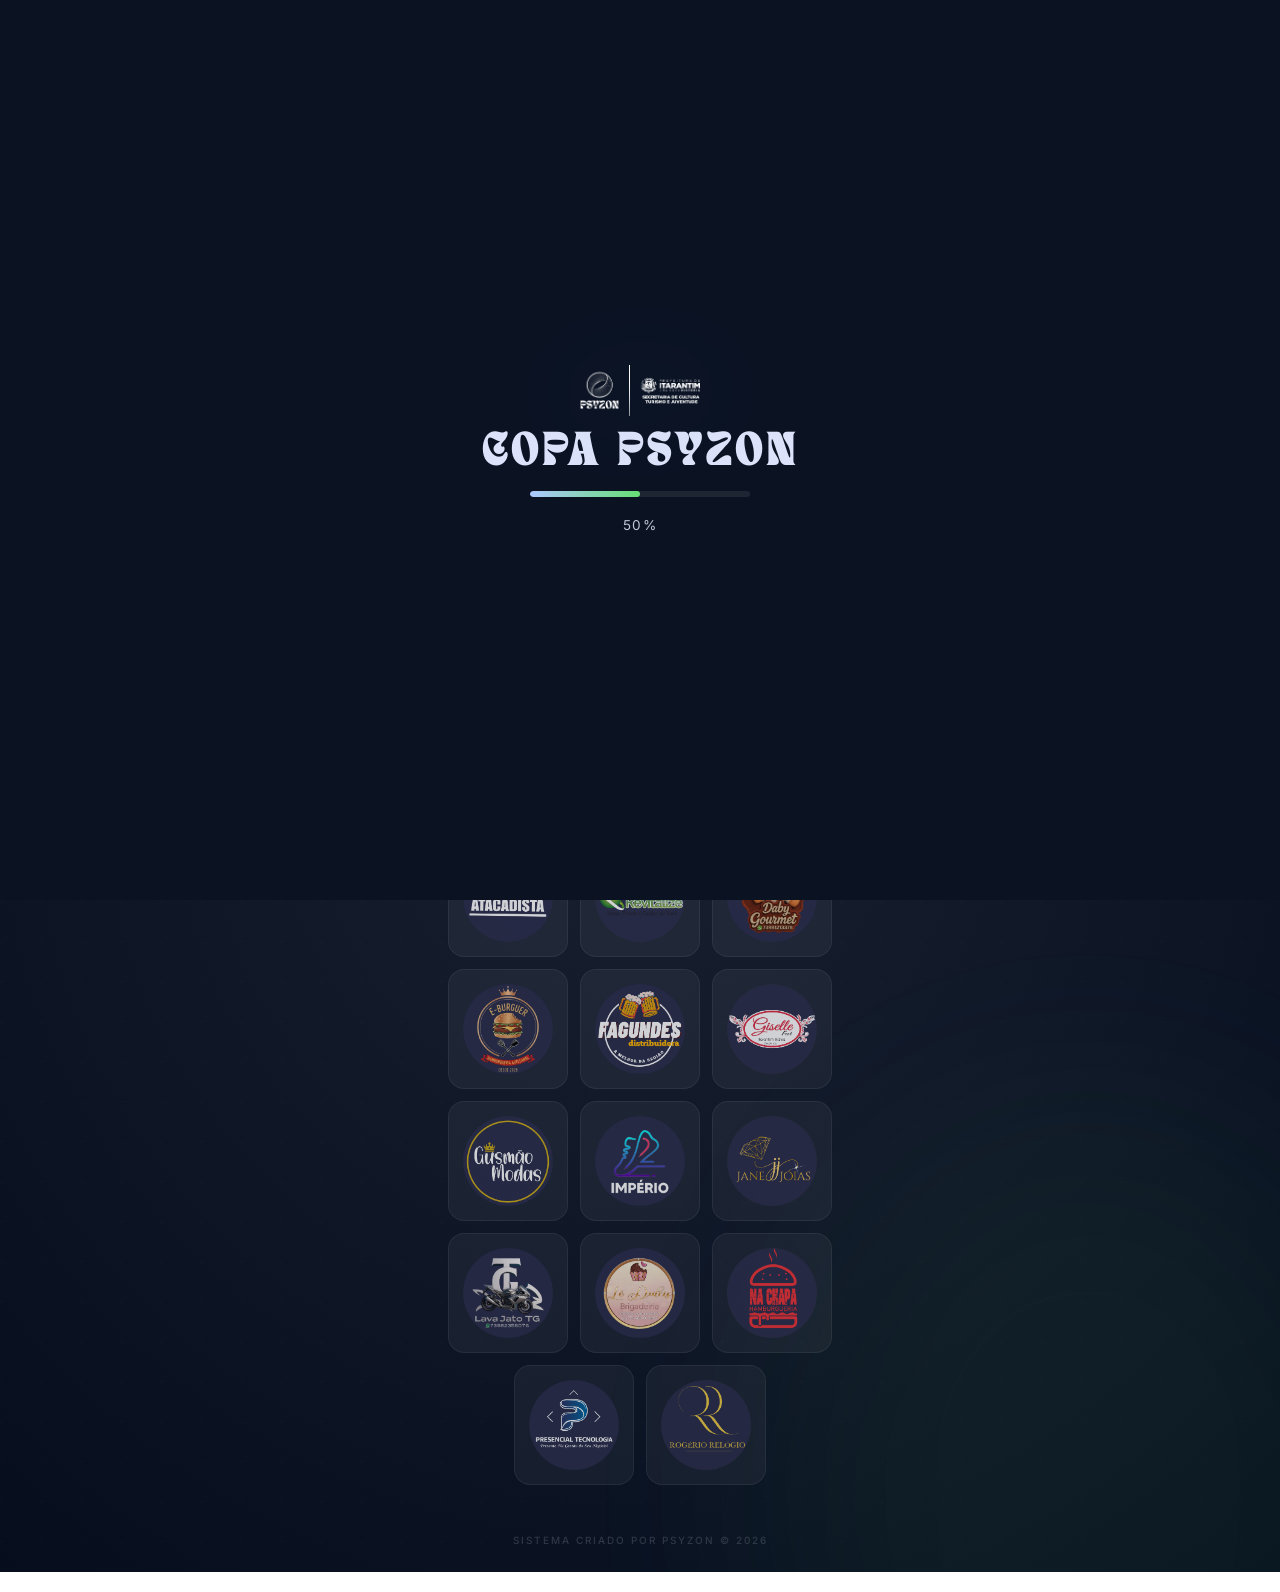
==== commit 0e561917: "Botão Regras Gerais com modal, pesquisa e edição pelo admin" ====
--- a/index.html
+++ b/index.html
@@ -764,6 +764,51 @@
           <p id="prize-extra-info" class="prize-extra-info">Premiações para o 2º e 3º colocado</p>
         </div>
 
+        <!-- Rules Button -->
+        <div id="rules-button-wrapper" class="rules-button-wrapper">
+          <button type="button" id="btn-open-rules" class="btn-rules-highlight">
+            <svg width="20" height="20" viewBox="0 0 24 24" fill="none" stroke="currentColor" stroke-width="2" stroke-linecap="round" stroke-linejoin="round"><path d="M14 2H6a2 2 0 0 0-2 2v16a2 2 0 0 0 2 2h12a2 2 0 0 0 2-2V8z"/><polyline points="14 2 14 8 20 8"/><line x1="16" y1="13" x2="8" y2="13"/><line x1="16" y1="17" x2="8" y2="17"/><polyline points="10 9 9 9 8 9"/></svg>
+            Regras Gerais do Torneio
+          </button>
+        </div>
+
+        <!-- Rules Modal -->
+        <div id="rules-general-modal" class="modal-overlay" style="display:none;">
+          <div class="modal-backdrop" data-dismiss="rules-modal"></div>
+          <div class="modal-card rules-modal-card">
+            <div class="rules-modal-header">
+              <h2 class="modal-title rules-modal-title">
+                <svg width="22" height="22" viewBox="0 0 24 24" fill="none" stroke="currentColor" stroke-width="2" stroke-linecap="round" stroke-linejoin="round"><path d="M14 2H6a2 2 0 0 0-2 2v16a2 2 0 0 0 2 2h12a2 2 0 0 0 2-2V8z"/><polyline points="14 2 14 8 20 8"/><line x1="16" y1="13" x2="8" y2="13"/><line x1="16" y1="17" x2="8" y2="17"/><polyline points="10 9 9 9 8 9"/></svg>
+                Regras Gerais
+              </h2>
+              <div class="rules-header-actions">
+                <div class="rules-search-box">
+                  <svg width="14" height="14" viewBox="0 0 24 24" fill="none" stroke="currentColor" stroke-width="2.5" stroke-linecap="round"><circle cx="11" cy="11" r="8"/><line x1="21" y1="21" x2="16.65" y2="16.65"/></svg>
+                  <input type="text" id="rules-search-input" placeholder="Pesquisar regra..." autocomplete="off">
+                </div>
+                <button type="button" id="rules-edit-btn" class="btn btn-xs btn-outline admin-only" style="display:none;" title="Editar regras">
+                  <svg width="14" height="14" viewBox="0 0 24 24" fill="none" stroke="currentColor" stroke-width="2" stroke-linecap="round"><path d="M11 4H4a2 2 0 0 0-2 2v14a2 2 0 0 0 2 2h14a2 2 0 0 0 2-2v-7"/><path d="M18.5 2.5a2.121 2.121 0 0 1 3 3L12 15l-4 1 1-4 9.5-9.5z"/></svg>
+                  Editar
+                </button>
+                <button type="button" id="rules-close-btn" class="gd-close-btn">
+                  <svg width="18" height="18" viewBox="0 0 24 24" fill="none" stroke="currentColor" stroke-width="2.5" stroke-linecap="round"><path d="M18 6L6 18M6 6l12 12"/></svg>
+                </button>
+              </div>
+            </div>
+            <div id="rules-content-display" class="rules-content-display"></div>
+            <div id="rules-edit-area" class="rules-edit-area" style="display:none;">
+              <textarea id="rules-textarea" class="rules-textarea" rows="20" placeholder="Cole ou escreva as regras aqui..."></textarea>
+              <div class="rules-edit-actions">
+                <button type="button" id="rules-save-btn" class="btn btn-sm btn-primary">Salvar Regras</button>
+                <button type="button" id="rules-cancel-btn" class="btn btn-sm btn-outline">Cancelar</button>
+              </div>
+            </div>
+            <div id="rules-no-results" class="rules-no-results" style="display:none;">
+              <p>Nenhuma regra encontrada para essa pesquisa.</p>
+            </div>
+          </div>
+        </div>
+
         <!-- Tournament Title -->
         <div id="tournament-title-display" class="tournament-title-display"></div>
 
--- a/style.css
+++ b/style.css
@@ -1640,6 +1640,257 @@
   max-width: 200px;
 }
 
+/* ===== RULES BUTTON & MODAL ===== */
+.rules-button-wrapper {
+  display: flex;
+  justify-content: center;
+  padding: 0 16px 20px;
+}
+
+.btn-rules-highlight {
+  display: inline-flex;
+  align-items: center;
+  gap: 10px;
+  padding: 14px 32px;
+  font-family: var(--font-headline);
+  font-size: 15px;
+  font-weight: 700;
+  letter-spacing: 0.5px;
+  color: #fff;
+  background: linear-gradient(135deg, rgba(255, 165, 0, 0.85), rgba(255, 120, 0, 0.9));
+  border: 1px solid rgba(255, 165, 0, 0.4);
+  border-radius: 14px;
+  cursor: pointer;
+  box-shadow: 0 4px 20px rgba(255, 140, 0, 0.25), inset 0 1px 0 rgba(255, 255, 255, 0.15);
+  transition: all 0.25s ease;
+  text-transform: uppercase;
+  position: relative;
+  overflow: hidden;
+}
+
+.btn-rules-highlight::before {
+  content: '';
+  position: absolute;
+  inset: 0;
+  background: linear-gradient(135deg, rgba(255, 255, 255, 0.12) 0%, transparent 50%);
+  pointer-events: none;
+}
+
+.btn-rules-highlight:hover {
+  transform: translateY(-2px);
+  box-shadow: 0 6px 28px rgba(255, 140, 0, 0.35), inset 0 1px 0 rgba(255, 255, 255, 0.2);
+  background: linear-gradient(135deg, rgba(255, 175, 20, 0.95), rgba(255, 130, 10, 1));
+}
+
+.btn-rules-highlight:active {
+  transform: translateY(0);
+}
+
+.btn-rules-highlight svg {
+  flex-shrink: 0;
+}
+
+/* Rules Modal */
+.rules-modal-card {
+  max-width: 720px;
+  width: 95%;
+  max-height: 85vh;
+  display: flex;
+  flex-direction: column;
+  overflow: hidden;
+}
+
+.rules-modal-header {
+  display: flex;
+  align-items: center;
+  justify-content: space-between;
+  padding: 20px 24px 16px;
+  border-bottom: 1px solid rgba(255, 255, 255, 0.08);
+  gap: 12px;
+  flex-wrap: wrap;
+}
+
+.rules-modal-title {
+  display: flex;
+  align-items: center;
+  gap: 8px;
+  margin: 0;
+  font-size: 18px;
+  white-space: nowrap;
+}
+
+.rules-header-actions {
+  display: flex;
+  align-items: center;
+  gap: 8px;
+  flex: 1;
+  justify-content: flex-end;
+}
+
+.rules-search-box {
+  display: flex;
+  align-items: center;
+  gap: 6px;
+  background: rgba(255, 255, 255, 0.06);
+  border: 1px solid rgba(255, 255, 255, 0.1);
+  border-radius: 8px;
+  padding: 5px 10px;
+  flex: 0 1 220px;
+  min-width: 140px;
+  transition: border-color 0.2s;
+}
+
+.rules-search-box:focus-within {
+  border-color: var(--primary);
+}
+
+.rules-search-box svg {
+  flex-shrink: 0;
+  opacity: 0.5;
+}
+
+.rules-search-box input {
+  background: none;
+  border: none;
+  color: var(--on-surface);
+  font-size: 13px;
+  width: 100%;
+  outline: none;
+  font-family: var(--font-body);
+}
+
+.rules-search-box input::placeholder {
+  color: var(--on-surface-variant);
+  opacity: 0.5;
+}
+
+/* Rules Content */
+.rules-content-display {
+  padding: 20px 24px;
+  overflow-y: auto;
+  flex: 1;
+  line-height: 1.7;
+}
+
+.rules-spacer {
+  height: 12px;
+}
+
+.rules-heading-main {
+  font-family: var(--font-headline);
+  font-size: 16px;
+  font-weight: 800;
+  color: var(--primary);
+  margin-top: 20px;
+  margin-bottom: 6px;
+  padding-bottom: 6px;
+  border-bottom: 1px solid rgba(255, 165, 0, 0.15);
+}
+
+.rules-heading-sub {
+  font-family: var(--font-headline);
+  font-size: 14px;
+  font-weight: 700;
+  color: var(--secondary);
+  margin-top: 14px;
+  margin-bottom: 4px;
+}
+
+.rules-line {
+  font-size: 13px;
+  color: var(--on-surface);
+  opacity: 0.9;
+}
+
+.rules-bullet {
+  font-size: 13px;
+  color: var(--on-surface);
+  opacity: 0.9;
+  padding-left: 16px;
+}
+
+.rules-dimmed {
+  opacity: 0.2 !important;
+}
+
+.rules-highlight {
+  background: rgba(255, 165, 0, 0.25);
+  color: #fff;
+  padding: 1px 3px;
+  border-radius: 3px;
+}
+
+/* Rules Edit Area */
+.rules-edit-area {
+  padding: 16px 24px 20px;
+  flex: 1;
+  display: flex;
+  flex-direction: column;
+  overflow: hidden;
+}
+
+.rules-textarea {
+  width: 100%;
+  flex: 1;
+  min-height: 300px;
+  background: rgba(255, 255, 255, 0.04);
+  border: 1px solid rgba(255, 255, 255, 0.1);
+  border-radius: 10px;
+  padding: 14px;
+  color: var(--on-surface);
+  font-family: var(--font-body);
+  font-size: 13px;
+  line-height: 1.6;
+  resize: vertical;
+  outline: none;
+}
+
+.rules-textarea:focus {
+  border-color: var(--primary);
+}
+
+.rules-edit-actions {
+  display: flex;
+  gap: 10px;
+  justify-content: flex-end;
+  margin-top: 12px;
+}
+
+.rules-no-results {
+  padding: 40px 24px;
+  text-align: center;
+  color: var(--on-surface-variant);
+  font-size: 14px;
+}
+
+@media (max-width: 480px) {
+  .rules-modal-card {
+    width: 100%;
+    max-height: 90vh;
+    border-radius: 16px 16px 0 0;
+  }
+
+  .rules-modal-header {
+    padding: 16px;
+  }
+
+  .rules-search-box {
+    flex: 1 1 100%;
+    order: 3;
+  }
+
+  .rules-content-display {
+    padding: 16px;
+  }
+
+  .btn-rules-highlight {
+    width: 100%;
+    justify-content: center;
+    padding: 12px 20px;
+    font-size: 14px;
+  }
+}
+
 /* Compact Mobile Version of the Prize Card */
 @media (max-width: 480px) {
   .prize-display {
@@ -6747,9 +6998,9 @@
   border-radius: var(--radius-lg, 16px);
   border: 1px solid rgba(255, 255, 255, 0.08);
   overflow: hidden;
-  min-width: 300px;
-  max-width: 420px;
-  flex: 1 1 340px;
+  min-width: 340px;
+  max-width: 520px;
+  flex: 1 1 460px;
   box-shadow: 0 4px 24px rgba(0, 0, 0, 0.2), inset 0 1px 0 rgba(255, 255, 255, 0.06);
   transition: transform 0.2s ease, box-shadow 0.2s ease;
 }
@@ -7049,11 +7300,39 @@
   color: var(--secondary);
   font-size: 12px;
   font-weight: 600;
+  white-space: nowrap;
+  flex-shrink: 0;
 }
 
 .qualified-chip small {
   color: var(--on-surface-variant);
   font-weight: 400;
+}
+
+/* Auto-scrolling carousel for qualified/repechage names */
+.qualified-carousel {
+  overflow: hidden;
+  position: relative;
+  flex: 1;
+  min-width: 0;
+  mask-image: linear-gradient(to right, transparent 0%, black 8%, black 92%, transparent 100%);
+  -webkit-mask-image: linear-gradient(to right, transparent 0%, black 8%, black 92%, transparent 100%);
+}
+
+.qualified-carousel-track {
+  display: flex;
+  gap: 10px;
+  width: max-content;
+  animation: carouselScroll 18s linear infinite;
+}
+
+.qualified-carousel-track:hover {
+  animation-play-state: paused;
+}
+
+@keyframes carouselScroll {
+  0% { transform: translateX(0); }
+  100% { transform: translateX(-50%); }
 }
 
 /* Groups config in sidebar */
@@ -7088,6 +7367,67 @@
 .group-card-footer.clickable-area {
   cursor: pointer;
   transition: background var(--transition);
+}
+
+/* Group finished state */
+.group-card-finished {
+  border-color: rgba(76, 175, 80, 0.25) !important;
+}
+
+.group-done-badge {
+  display: inline-flex;
+  align-items: center;
+  gap: 3px;
+  font-size: 11px;
+  font-weight: 600;
+  color: #4caf50;
+  margin-left: 8px;
+  vertical-align: middle;
+}
+
+.group-done-badge svg {
+  width: 13px;
+  height: 13px;
+}
+
+/* Classification badges in standings */
+.gt-badge {
+  display: inline-block;
+  font-size: 9px;
+  font-weight: 700;
+  text-transform: uppercase;
+  letter-spacing: 0.5px;
+  padding: 1px 6px;
+  border-radius: 4px;
+  margin-left: 6px;
+  vertical-align: middle;
+}
+
+.gt-badge-qualified {
+  background: rgba(76, 175, 80, 0.15);
+  color: #4caf50;
+}
+
+.gt-badge-repechage {
+  background: rgba(253, 216, 53, 0.12);
+  color: #fdd835;
+}
+
+.gt-badge-third {
+  background: rgba(255, 165, 0, 0.12);
+  color: #ff9800;
+}
+
+/* Reset button */
+.gd-reset-btn {
+  font-size: 11px !important;
+  padding: 4px 10px !important;
+  color: #ef5350 !important;
+  border-color: rgba(239, 83, 80, 0.3) !important;
+}
+
+.gd-reset-btn:hover {
+  background: rgba(239, 83, 80, 0.1) !important;
 }
 
 .group-header.clickable-area:hover {
@@ -7193,6 +7533,29 @@
   margin: 0;
 }
 
+.gd-header-actions {
+  display: flex;
+  align-items: center;
+  gap: 8px;
+}
+
+.gd-simulate-btn {
+  font-size: 11px !important;
+  padding: 4px 10px !important;
+  gap: 4px;
+  color: var(--accent-orange) !important;
+  border-color: rgba(255, 165, 0, 0.3) !important;
+}
+
+.gd-simulate-btn:hover {
+  background: rgba(255, 165, 0, 0.1) !important;
+}
+
+.gd-simulate-btn svg {
+  width: 12px;
+  height: 12px;
+}
+
 .gd-close-btn {
   background: none;
   border: none;
@@ -7828,20 +8191,17 @@
   flex: 1;
 }
 
-/* Match card placeholder overrides */
-.ph-match-card {
+/* Match card placeholder overrides (only future/tbd cards) */
+.ph-match-future {
   pointer-events: none;
+  opacity: 0.55;
+  border-style: dashed !important;
 }
 
 .ph-match-rep {
   border-color: rgba(255, 165, 0, 0.2) !important;
   background: linear-gradient(135deg, rgba(255, 165, 0, 0.03) 0%, rgba(255, 255, 255, 0.01) 100%),
               rgba(255, 255, 255, 0.02) !important;
-}
-
-.ph-match-future {
-  opacity: 0.55;
-  border-style: dashed !important;
 }
 
 /* VS divider inside repechage cards */
@@ -7955,6 +8315,67 @@
   width: 40px !important;
 }
 
+/* Real repechage match states */
+.ph-match-done {
+  border-color: rgba(76, 175, 80, 0.25) !important;
+  background: linear-gradient(135deg, rgba(76, 175, 80, 0.04) 0%, rgba(255, 255, 255, 0.01) 100%),
+              rgba(255, 255, 255, 0.02) !important;
+}
+
+.ph-winner {
+  background: rgba(76, 175, 80, 0.08) !important;
+}
+
+.ph-winner .team-name-bracket {
+  color: #4caf50 !important;
+  font-weight: 700 !important;
+}
+
+.ph-edit-btn {
+  margin-top: 6px;
+  width: 100%;
+  justify-content: center;
+  gap: 4px;
+  font-size: 11px !important;
+  color: var(--accent-orange) !important;
+  border-color: rgba(255, 165, 0, 0.3) !important;
+}
+
+.ph-edit-btn:hover {
+  background: rgba(255, 165, 0, 0.1) !important;
+}
+
+.ph-edit-btn svg {
+  width: 12px;
+  height: 12px;
+}
+
+.ph-qualified-chips {
+  display: flex;
+  align-items: center;
+  gap: 8px;
+  margin-bottom: 16px;
+  padding: 10px 14px;
+  background: rgba(76, 175, 80, 0.06);
+  border: 1px solid rgba(76, 175, 80, 0.15);
+  border-radius: var(--radius-md, 12px);
+  overflow: hidden;
+}
+
+.ph-qualified-label {
+  font-size: 12px;
+  font-weight: 700;
+  color: #4caf50;
+  display: flex;
+  align-items: center;
+  gap: 4px;
+}
+
+.ph-qualified-label svg {
+  width: 14px;
+  height: 14px;
+}
+
 /* ===== PLACEHOLDER BRACKET MOBILE ===== */
 @media (max-width: 768px) {
   .ph-repechage-grid {
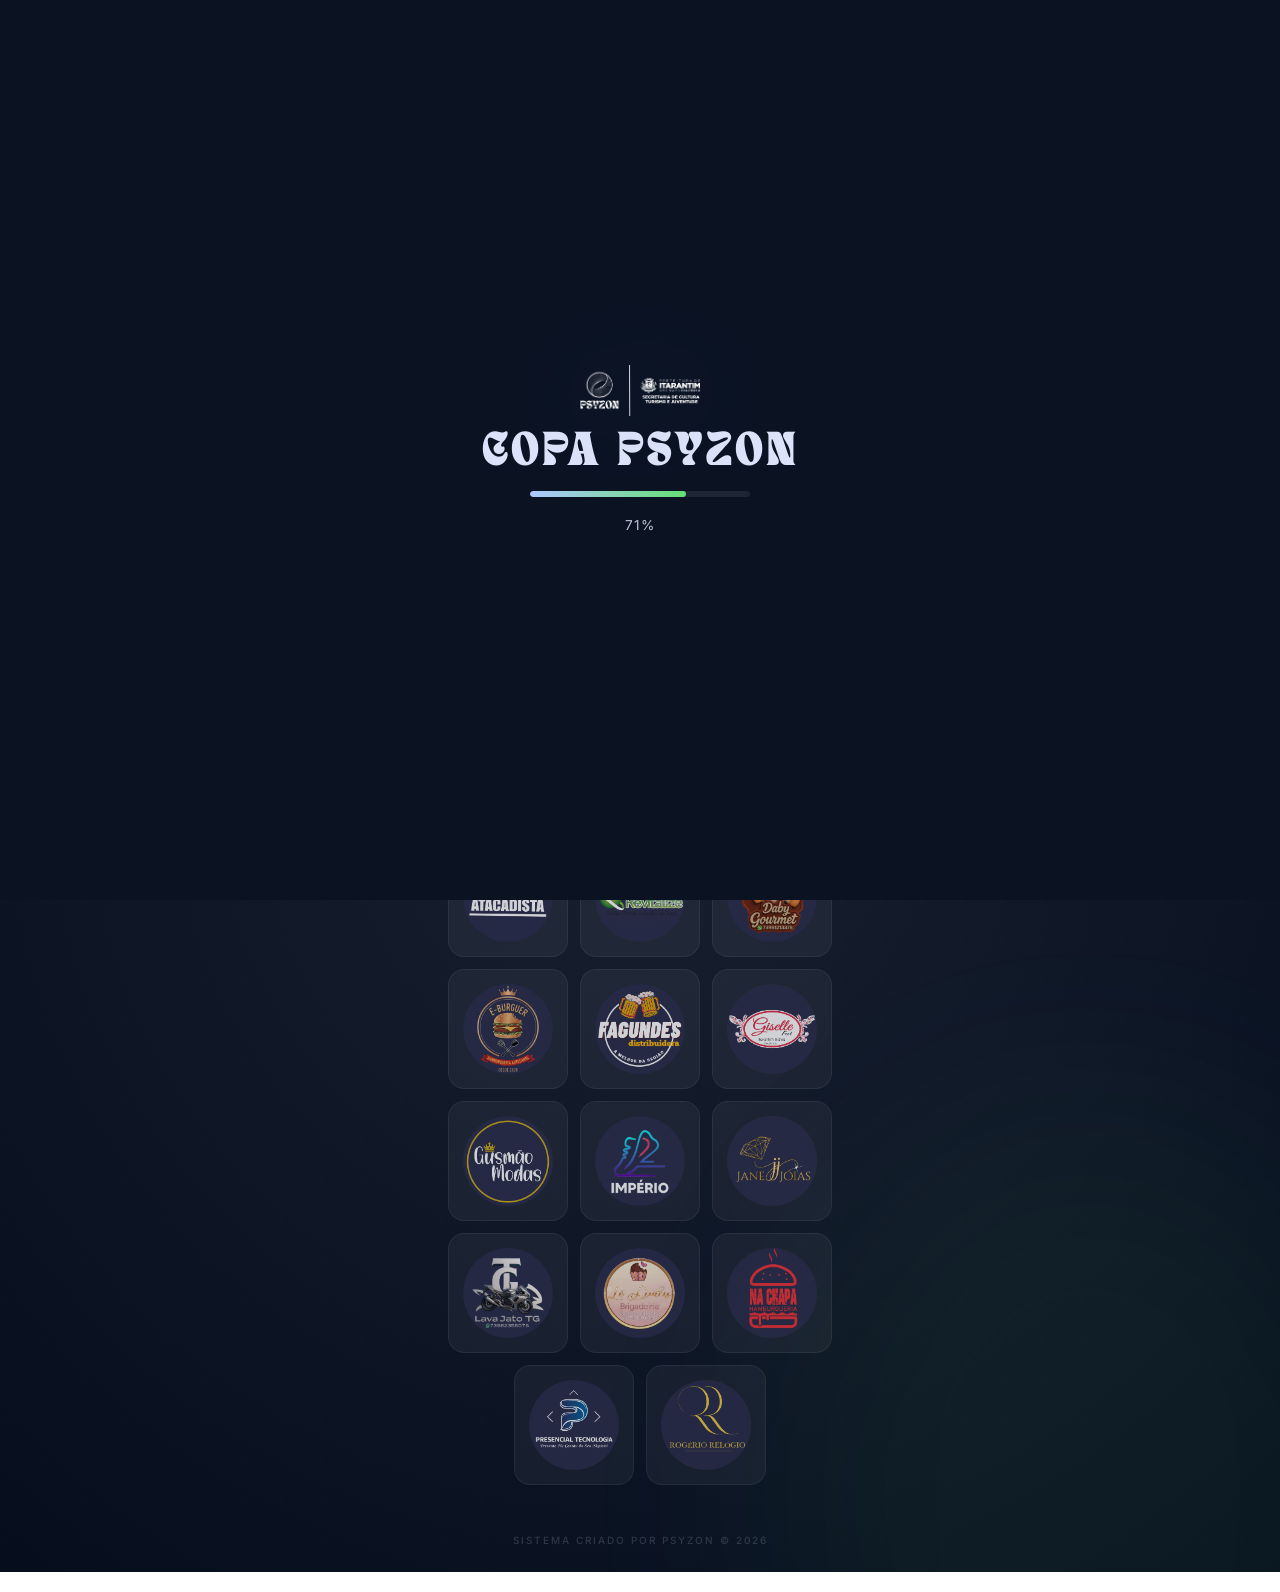
==== commit f5c589d5: "Sistema de pesquisa profissional nas regras: navegação, contador, atalhos, scroll automático" ====
--- a/index.html
+++ b/index.html
@@ -782,9 +782,25 @@
                 Regras Gerais
               </h2>
               <div class="rules-header-actions">
-                <div class="rules-search-box">
-                  <svg width="14" height="14" viewBox="0 0 24 24" fill="none" stroke="currentColor" stroke-width="2.5" stroke-linecap="round"><circle cx="11" cy="11" r="8"/><line x1="21" y1="21" x2="16.65" y2="16.65"/></svg>
-                  <input type="text" id="rules-search-input" placeholder="Pesquisar regra..." autocomplete="off">
+                <div class="rules-search-wrapper">
+                  <div class="rules-search-box" id="rules-search-box">
+                    <svg class="rules-search-icon" width="15" height="15" viewBox="0 0 24 24" fill="none" stroke="currentColor" stroke-width="2.5" stroke-linecap="round"><circle cx="11" cy="11" r="8"/><line x1="21" y1="21" x2="16.65" y2="16.65"/></svg>
+                    <input type="text" id="rules-search-input" placeholder="Pesquisar nas regras..." autocomplete="off">
+                    <button type="button" id="rules-search-clear" class="rules-search-clear" style="display:none;" title="Limpar">
+                      <svg width="14" height="14" viewBox="0 0 24 24" fill="none" stroke="currentColor" stroke-width="2.5" stroke-linecap="round"><path d="M18 6L6 18M6 6l12 12"/></svg>
+                    </button>
+                  </div>
+                  <div id="rules-search-status" class="rules-search-status" style="display:none;">
+                    <span id="rules-search-count" class="rules-search-count"></span>
+                    <div class="rules-search-nav">
+                      <button type="button" id="rules-search-prev" class="rules-search-nav-btn" title="Anterior (Shift+Enter)">
+                        <svg width="12" height="12" viewBox="0 0 24 24" fill="none" stroke="currentColor" stroke-width="3" stroke-linecap="round"><polyline points="18 15 12 9 6 15"/></svg>
+                      </button>
+                      <button type="button" id="rules-search-next" class="rules-search-nav-btn" title="Próximo (Enter)">
+                        <svg width="12" height="12" viewBox="0 0 24 24" fill="none" stroke="currentColor" stroke-width="3" stroke-linecap="round"><polyline points="6 9 12 15 18 9"/></svg>
+                      </button>
+                    </div>
+                  </div>
                 </div>
                 <button type="button" id="rules-edit-btn" class="btn btn-xs btn-outline admin-only" style="display:none;" title="Editar regras">
                   <svg width="14" height="14" viewBox="0 0 24 24" fill="none" stroke="currentColor" stroke-width="2" stroke-linecap="round"><path d="M11 4H4a2 2 0 0 0-2 2v14a2 2 0 0 0 2 2h14a2 2 0 0 0 2-2v-7"/><path d="M18.5 2.5a2.121 2.121 0 0 1 3 3L12 15l-4 1 1-4 9.5-9.5z"/></svg>
--- a/style.css
+++ b/style.css
@@ -1727,26 +1727,42 @@
   justify-content: flex-end;
 }
 
+/* Professional Search System */
+.rules-search-wrapper {
+  display: flex;
+  align-items: center;
+  gap: 6px;
+  flex: 0 1 auto;
+}
+
 .rules-search-box {
   display: flex;
   align-items: center;
   gap: 6px;
   background: rgba(255, 255, 255, 0.06);
   border: 1px solid rgba(255, 255, 255, 0.1);
-  border-radius: 8px;
-  padding: 5px 10px;
-  flex: 0 1 220px;
-  min-width: 140px;
-  transition: border-color 0.2s;
+  border-radius: 10px;
+  padding: 7px 12px;
+  min-width: 180px;
+  max-width: 280px;
+  transition: all 0.25s ease;
 }
 
 .rules-search-box:focus-within {
   border-color: var(--primary);
-}
-
-.rules-search-box svg {
+  background: rgba(255, 255, 255, 0.08);
+  box-shadow: 0 0 0 3px rgba(255, 165, 0, 0.08);
+}
+
+.rules-search-icon {
   flex-shrink: 0;
-  opacity: 0.5;
+  opacity: 0.4;
+  transition: opacity 0.2s;
+}
+
+.rules-search-box:focus-within .rules-search-icon {
+  opacity: 0.8;
+  color: var(--primary);
 }
 
 .rules-search-box input {
@@ -1761,7 +1777,81 @@
 
 .rules-search-box input::placeholder {
   color: var(--on-surface-variant);
-  opacity: 0.5;
+  opacity: 0.4;
+}
+
+.rules-search-clear {
+  display: flex;
+  align-items: center;
+  justify-content: center;
+  background: rgba(255, 255, 255, 0.08);
+  border: none;
+  border-radius: 50%;
+  width: 20px;
+  height: 20px;
+  padding: 0;
+  cursor: pointer;
+  color: var(--on-surface-variant);
+  opacity: 0.6;
+  transition: all 0.15s;
+  flex-shrink: 0;
+}
+
+.rules-search-clear:hover {
+  opacity: 1;
+  background: rgba(255, 255, 255, 0.15);
+}
+
+/* Search Status Bar */
+.rules-search-status {
+  display: flex;
+  align-items: center;
+  gap: 6px;
+  white-space: nowrap;
+}
+
+.rules-search-count {
+  font-size: 11px;
+  font-weight: 600;
+  color: var(--on-surface-variant);
+  opacity: 0.7;
+  min-width: 60px;
+  text-align: center;
+}
+
+.rules-search-count.rules-search-no-match {
+  color: #ef5350;
+  opacity: 1;
+}
+
+.rules-search-nav {
+  display: flex;
+  gap: 2px;
+}
+
+.rules-search-nav-btn {
+  display: flex;
+  align-items: center;
+  justify-content: center;
+  width: 24px;
+  height: 24px;
+  background: rgba(255, 255, 255, 0.06);
+  border: 1px solid rgba(255, 255, 255, 0.1);
+  border-radius: 6px;
+  cursor: pointer;
+  color: var(--on-surface-variant);
+  padding: 0;
+  transition: all 0.15s;
+}
+
+.rules-search-nav-btn:hover {
+  background: rgba(255, 255, 255, 0.12);
+  border-color: var(--primary);
+  color: var(--primary);
+}
+
+.rules-search-nav-btn:active {
+  transform: scale(0.92);
 }
 
 /* Rules Content */
@@ -1810,14 +1900,30 @@
 }
 
 .rules-dimmed {
-  opacity: 0.2 !important;
+  opacity: 0.15 !important;
+  transition: opacity 0.3s ease;
+}
+
+.rules-match-line {
+  background: rgba(255, 165, 0, 0.04);
+  border-radius: 4px;
+  padding: 2px 4px;
+  margin: 0 -4px;
 }
 
 .rules-highlight {
-  background: rgba(255, 165, 0, 0.25);
+  background: rgba(255, 165, 0, 0.2);
   color: #fff;
   padding: 1px 3px;
   border-radius: 3px;
+  transition: all 0.25s ease;
+}
+
+.rules-highlight-active {
+  background: rgba(255, 165, 0, 0.6);
+  box-shadow: 0 0 0 2px rgba(255, 165, 0, 0.3);
+  outline: 2px solid rgba(255, 165, 0, 0.5);
+  outline-offset: 1px;
 }
 
 /* Rules Edit Area */
@@ -1874,9 +1980,15 @@
     padding: 16px;
   }
 
-  .rules-search-box {
+  .rules-search-wrapper {
     flex: 1 1 100%;
     order: 3;
+  }
+
+  .rules-search-box {
+    max-width: 100%;
+    min-width: 0;
+    flex: 1;
   }
 
   .rules-content-display {
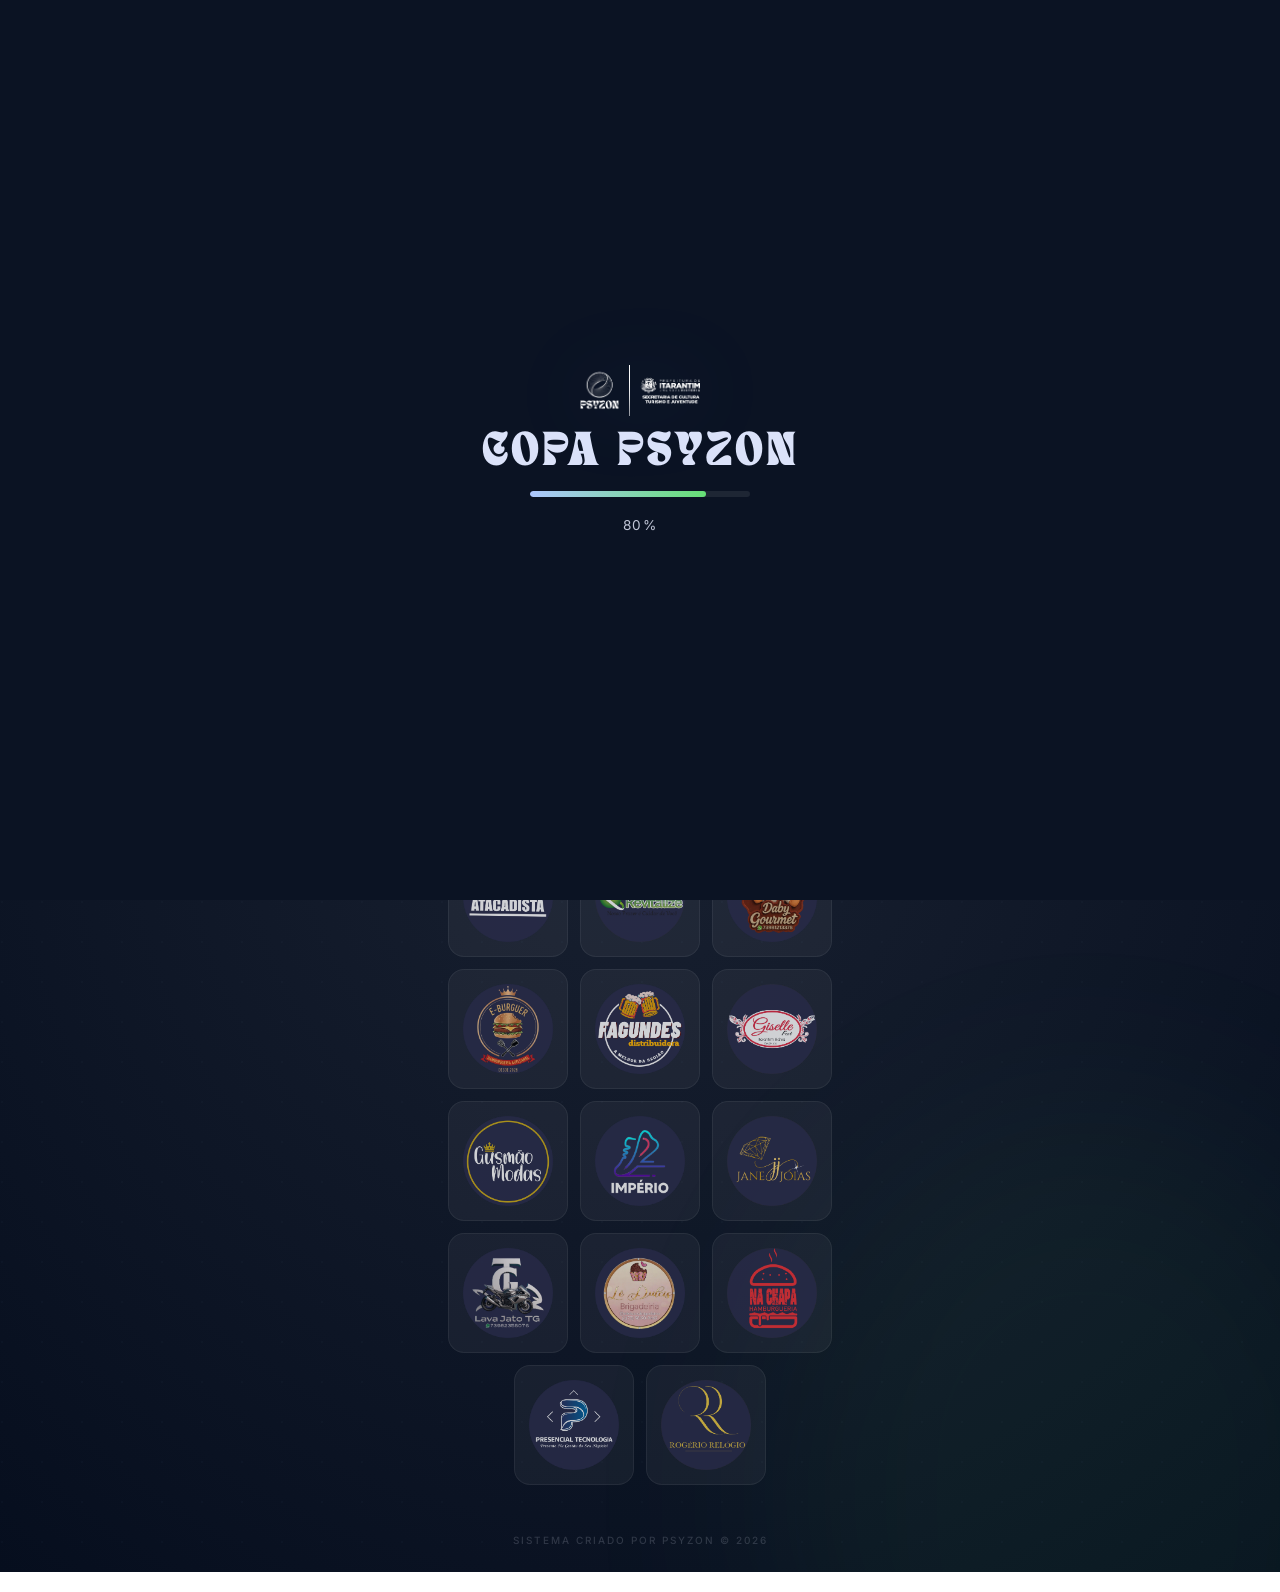
==== commit 484565f3: "Autocomplete na pesquisa de regras: sugestões de seções e palavras, histórico de buscas recentes, na" ====
--- a/index.html
+++ b/index.html
@@ -790,6 +790,7 @@
                       <svg width="14" height="14" viewBox="0 0 24 24" fill="none" stroke="currentColor" stroke-width="2.5" stroke-linecap="round"><path d="M18 6L6 18M6 6l12 12"/></svg>
                     </button>
                   </div>
+                  <div id="rules-suggestions" class="rules-suggestions" style="display:none;"></div>
                   <div id="rules-search-status" class="rules-search-status" style="display:none;">
                     <span id="rules-search-count" class="rules-search-count"></span>
                     <div class="rules-search-nav">
--- a/style.css
+++ b/style.css
@@ -1733,6 +1733,7 @@
   align-items: center;
   gap: 6px;
   flex: 0 1 auto;
+  position: relative;
 }
 
 .rules-search-box {
@@ -1852,6 +1853,115 @@
 
 .rules-search-nav-btn:active {
   transform: scale(0.92);
+}
+
+/* Suggestions Dropdown */
+.rules-suggestions {
+  position: absolute;
+  top: 100%;
+  left: 0;
+  right: 0;
+  min-width: 280px;
+  max-width: 400px;
+  max-height: 280px;
+  overflow-y: auto;
+  background: var(--surface);
+  border: 1px solid rgba(255, 255, 255, 0.12);
+  border-radius: 12px;
+  box-shadow: 0 12px 40px rgba(0, 0, 0, 0.5), 0 0 0 1px rgba(255, 255, 255, 0.05);
+  z-index: 100;
+  padding: 6px;
+  margin-top: 4px;
+  backdrop-filter: blur(12px);
+  animation: rulesSuggestionsIn 0.15s ease-out;
+}
+
+@keyframes rulesSuggestionsIn {
+  from { opacity: 0; transform: translateY(-6px) scale(0.97); }
+  to { opacity: 1; transform: translateY(0) scale(1); }
+}
+
+.rules-suggestions-label {
+  font-size: 10px;
+  font-weight: 700;
+  text-transform: uppercase;
+  letter-spacing: 0.8px;
+  color: var(--on-surface-variant);
+  opacity: 0.5;
+  padding: 6px 10px 4px;
+}
+
+.rules-suggestion-item {
+  display: flex;
+  align-items: center;
+  gap: 10px;
+  padding: 8px 10px;
+  border-radius: 8px;
+  cursor: pointer;
+  transition: all 0.12s ease;
+  font-size: 13px;
+  color: var(--on-surface);
+}
+
+.rules-suggestion-item:hover,
+.rules-suggestion-item.rules-suggestion-active {
+  background: rgba(255, 165, 0, 0.1);
+}
+
+.rules-suggestion-item.rules-suggestion-active {
+  background: rgba(255, 165, 0, 0.15);
+  box-shadow: inset 0 0 0 1px rgba(255, 165, 0, 0.15);
+}
+
+.rules-suggestion-icon {
+  flex-shrink: 0;
+  display: flex;
+  align-items: center;
+  justify-content: center;
+  width: 28px;
+  height: 28px;
+  border-radius: 7px;
+  background: rgba(255, 255, 255, 0.04);
+  color: var(--on-surface-variant);
+  opacity: 0.6;
+}
+
+.rules-suggestion-active .rules-suggestion-icon {
+  color: var(--primary);
+  opacity: 1;
+  background: rgba(255, 165, 0, 0.1);
+}
+
+.rules-suggestion-recent .rules-suggestion-icon {
+  color: var(--on-surface-variant);
+  opacity: 0.4;
+}
+
+.rules-suggestion-text {
+  flex: 1;
+  min-width: 0;
+  overflow: hidden;
+  text-overflow: ellipsis;
+  white-space: nowrap;
+  line-height: 1.3;
+}
+
+.rules-suggestion-text strong {
+  color: var(--primary);
+  font-weight: 700;
+}
+
+.rules-suggestion-badge {
+  flex-shrink: 0;
+  font-size: 9px;
+  font-weight: 700;
+  text-transform: uppercase;
+  letter-spacing: 0.5px;
+  padding: 2px 7px;
+  border-radius: 6px;
+  background: rgba(255, 165, 0, 0.12);
+  color: var(--primary);
+  opacity: 0.8;
 }
 
 /* Rules Content */
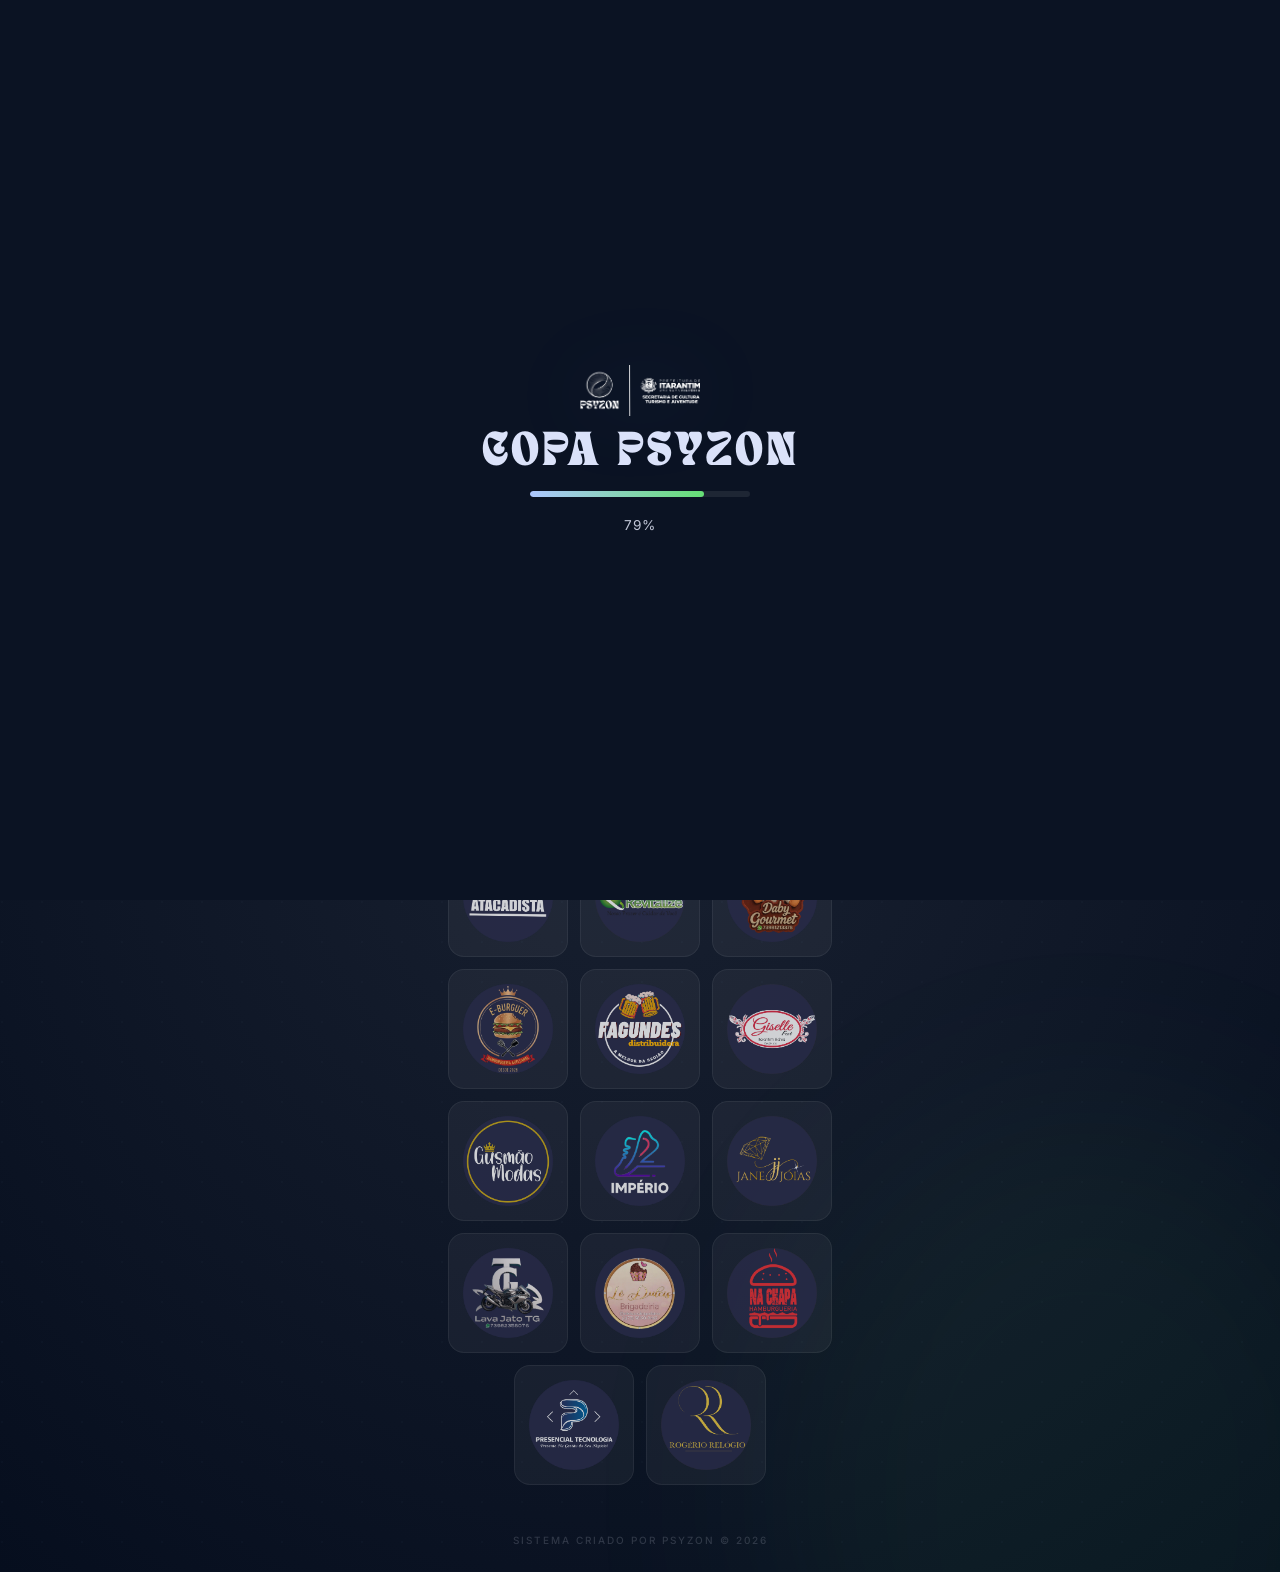
==== commit d7ab1815: "Regras com tópicos colapsáveis e remoção do dimming na pesquisa" ====
--- a/index.html
+++ b/index.html
@@ -803,6 +803,9 @@
                     </div>
                   </div>
                 </div>
+                <button type="button" id="rules-toggle-all" class="rules-search-nav-btn" title="Expandir/Recolher tudo">
+                  <svg width="14" height="14" viewBox="0 0 24 24" fill="none" stroke="currentColor" stroke-width="2.5" stroke-linecap="round"><polyline points="7 8 12 3 17 8"/><polyline points="7 16 12 21 17 16"/></svg>
+                </button>
                 <button type="button" id="rules-edit-btn" class="btn btn-xs btn-outline admin-only" style="display:none;" title="Editar regras">
                   <svg width="14" height="14" viewBox="0 0 24 24" fill="none" stroke="currentColor" stroke-width="2" stroke-linecap="round"><path d="M11 4H4a2 2 0 0 0-2 2v14a2 2 0 0 0 2 2h14a2 2 0 0 0 2-2v-7"/><path d="M18.5 2.5a2.121 2.121 0 0 1 3 3L12 15l-4 1 1-4 9.5-9.5z"/></svg>
                   Editar
--- a/style.css
+++ b/style.css
@@ -1976,6 +1976,77 @@
   height: 12px;
 }
 
+/* Collapsible Sections */
+.rules-section {
+  border-radius: 10px;
+  margin-bottom: 4px;
+  transition: background 0.2s ease;
+}
+
+.rules-section-header {
+  display: flex;
+  align-items: center;
+  gap: 8px;
+  cursor: pointer;
+  padding: 6px 8px;
+  border-radius: 10px;
+  transition: background 0.15s ease;
+  user-select: none;
+}
+
+.rules-section-header:hover {
+  background: rgba(255, 255, 255, 0.04);
+}
+
+.rules-section-header .rules-heading-main {
+  margin: 0;
+  padding-bottom: 0;
+  border-bottom: none;
+  flex: 1;
+  pointer-events: none;
+}
+
+.rules-section-chevron {
+  flex-shrink: 0;
+  color: var(--on-surface-variant);
+  opacity: 0.5;
+  transition: transform 0.25s ease, opacity 0.2s;
+  transform: rotate(-90deg);
+}
+
+.rules-section-open .rules-section-chevron {
+  transform: rotate(0deg);
+  opacity: 0.8;
+  color: var(--primary);
+}
+
+.rules-section-body {
+  max-height: 0;
+  overflow: hidden;
+  padding: 0 8px 0 32px;
+  transition: max-height 0.3s ease, padding 0.3s ease, opacity 0.25s ease;
+  opacity: 0;
+}
+
+.rules-section-open .rules-section-body {
+  max-height: 3000px;
+  padding: 4px 8px 12px 32px;
+  opacity: 1;
+}
+
+.rules-section-match-badge {
+  font-size: 9px;
+  font-weight: 700;
+  text-transform: uppercase;
+  letter-spacing: 0.5px;
+  padding: 2px 8px;
+  border-radius: 6px;
+  background: rgba(255, 165, 0, 0.12);
+  color: var(--primary);
+  white-space: nowrap;
+  flex-shrink: 0;
+}
+
 .rules-heading-main {
   font-family: var(--font-headline);
   font-size: 16px;
@@ -2007,11 +2078,6 @@
   color: var(--on-surface);
   opacity: 0.9;
   padding-left: 16px;
-}
-
-.rules-dimmed {
-  opacity: 0.15 !important;
-  transition: opacity 0.3s ease;
 }
 
 .rules-match-line {
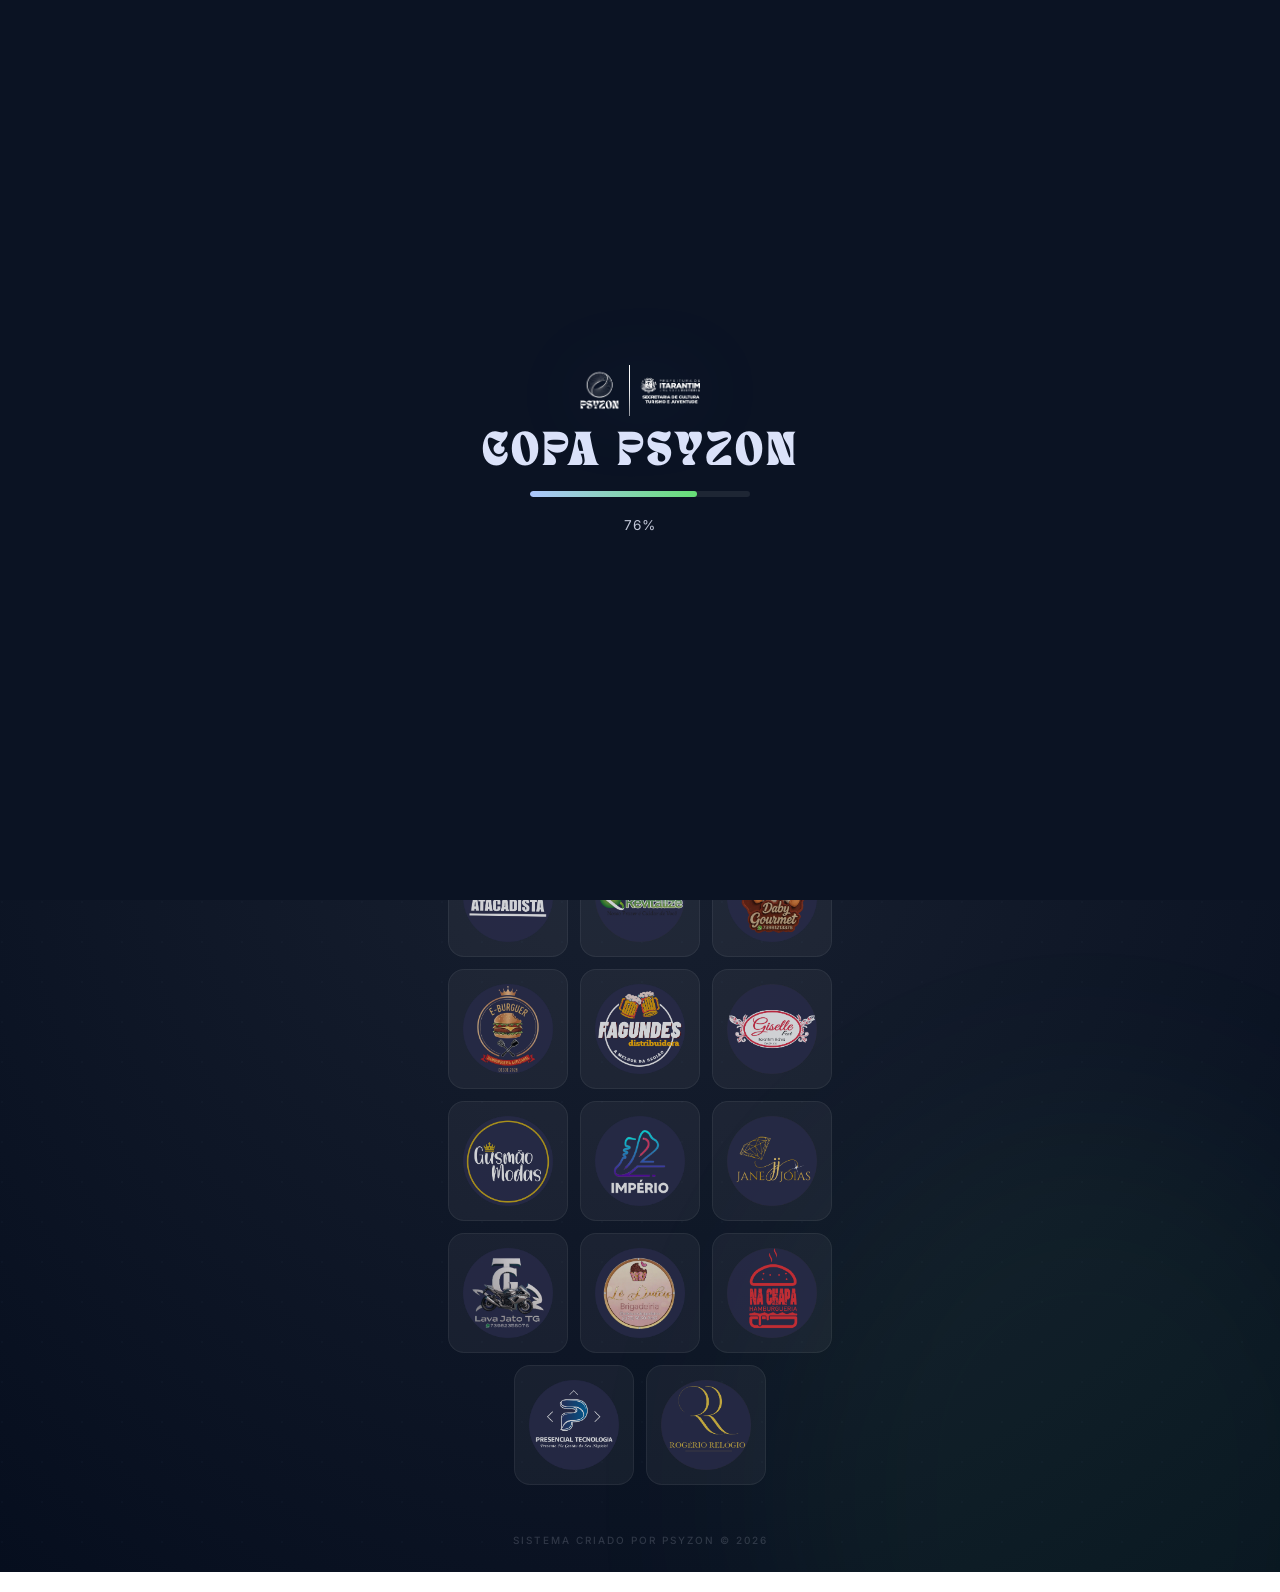
==== commit 7b59d305: "Adiciona botão atualizar grupos/chaveamento, sortear jogador em grupo, quantidade automática em fase" ====
--- a/index.html
+++ b/index.html
@@ -482,7 +482,7 @@
             <label for="tournament-name">Nome do Torneio</label>
             <input type="text" id="tournament-name" placeholder="Ex: Copa Psyzon 2025" maxlength="60">
           </div>
-          <div class="form-group">
+          <div class="form-group" id="team-count-group">
             <label for="team-count">Quantidade de Participantes</label>
             <div class="team-count-input-wrapper">
               <input type="number" id="team-count" min="2" max="128" value="8" placeholder="Ex: 8">
@@ -706,6 +706,15 @@
               stroke-width="2" stroke-linecap="round" stroke-linejoin="round">
               <path d="M16 3h5v5M4 20L21 3M21 16v5h-5M15 15l6 6M4 4l5 5" />
             </svg> <span id="btn-shuffle-label">Embaralhar Chaveamento</span>
+          </button>
+          <button type="button" id="btn-refresh-bracket" class="btn btn-info btn-block" style="margin-bottom: 8px;">
+            <svg class="svg-icon" width="20" height="20" viewBox="0 0 24 24" fill="none" stroke="currentColor"
+              stroke-width="2" stroke-linecap="round" stroke-linejoin="round">
+              <path d="M21 12a9 9 0 0 0-9-9 9.75 9.75 0 0 0-6.74 2.74L3 8" />
+              <path d="M3 3v5h5" />
+              <path d="M3 12a9 9 0 0 0 9 9 9.75 9.75 0 0 0 6.74-2.74L21 16" />
+              <path d="M21 21v-5h-5" />
+            </svg> <span id="btn-refresh-label">Atualizar Chaveamento</span>
           </button>
           <button type="button" id="btn-generate" class="btn btn-primary btn-block" style="display:none;">
             <svg class="svg-icon" width="20" height="20" viewBox="0 0 24 24" fill="none" stroke="currentColor"
--- a/style.css
+++ b/style.css
@@ -490,6 +490,17 @@
 
 .btn-warning:hover {
   box-shadow: 0 8px 24px rgba(255, 149, 0, 0.4);
+  transform: translateY(-2px);
+}
+
+.btn-info {
+  background: linear-gradient(135deg, #17a2b8, #138496);
+  color: #fff;
+  box-shadow: 0 4px 12px rgba(23, 162, 184, 0.25);
+}
+
+.btn-info:hover {
+  box-shadow: 0 8px 24px rgba(23, 162, 184, 0.4);
   transform: translateY(-2px);
 }
 
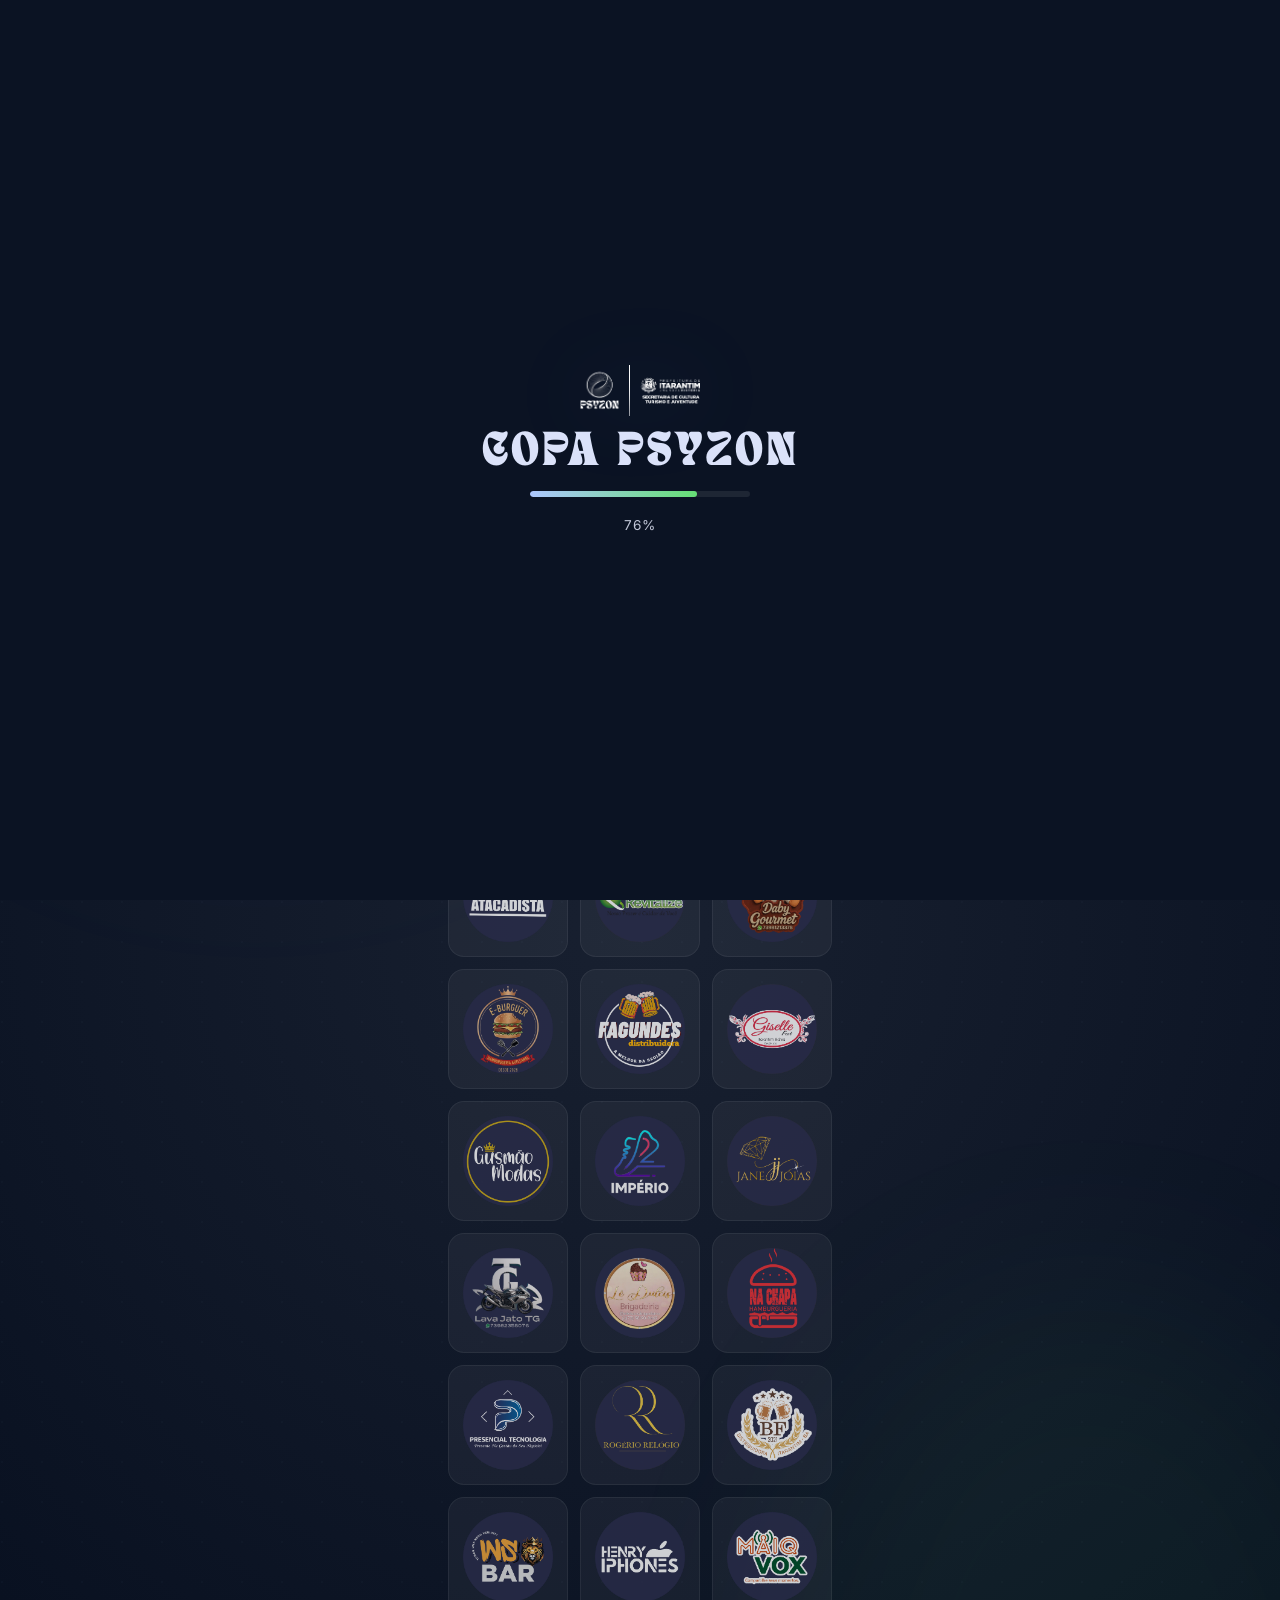
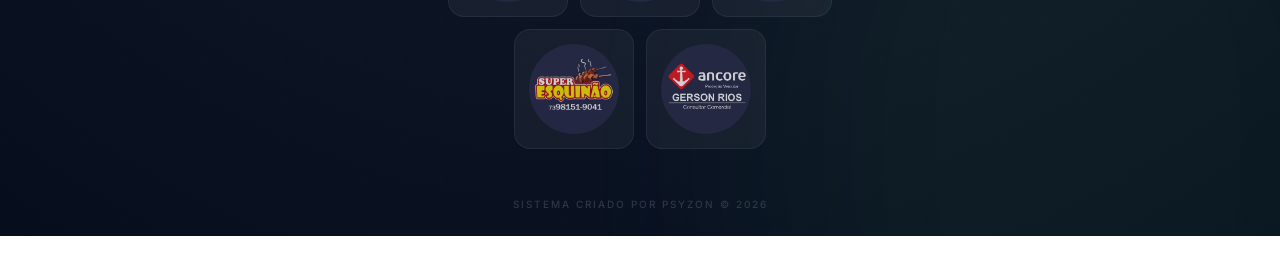
==== commit 6520ac5c: "Add cache buster to sponsors_slideshow.js" ====
--- a/index.html
+++ b/index.html
@@ -1197,7 +1197,7 @@
   <!-- Global & App scripts -->
   <script src="common.js"></script>
   <script src="script.js"></script>
-  <script src="sponsors_slideshow.js"></script>
+  <script src="sponsors_slideshow.js?v=2"></script>
 
 </body>
 
--- a/style.css
+++ b/style.css
@@ -1,4 +1,4 @@
-﻿:root {
+:root {
   /* Surfaces - The No-Line Rule: Layout boundaries via bg color shifts, not borders */
   --surface: #0b1323;
   --surface-container-lowest: #060e1e;
@@ -4641,34 +4641,40 @@
 
 /* ---------- 32. Top 3 Card ---------- */
 .top3-card {
-  background: linear-gradient(135deg, rgba(255, 251, 235, 0.95) 0%, rgba(254, 243, 199, 0.95) 100%);
-  border: 1px solid rgba(246, 216, 96, 0.6);
+  background: linear-gradient(135deg, rgba(30, 26, 12, 0.85) 0%, rgba(20, 18, 10, 0.95) 100%);
+  border: 1px solid rgba(255, 215, 0, 0.4);
+  backdrop-filter: blur(12px);
+  -webkit-backdrop-filter: blur(12px);
   border-radius: var(--radius-md);
-  padding: 20px 24px;
+  padding: 24px;
   margin-bottom: 24px;
-  box-shadow: 0 4px 16px rgba(175, 138, 46, 0.12);
+  box-shadow: 0 8px 32px rgba(255, 215, 0, 0.15), inset 0 1px 0 rgba(255, 255, 255, 0.1);
   animation: fadeInUp 0.5s ease 0.05s both;
   transition: transform 0.35s cubic-bezier(0.16, 1, 0.3, 1), box-shadow 0.35s ease;
 }
 
 .top3-card:hover {
-  transform: translateY(-3px);
-  box-shadow: 0 8px 24px rgba(175, 138, 46, 0.2);
+  transform: translateY(-4px);
+  box-shadow: 0 12px 40px rgba(255, 215, 0, 0.25), inset 0 1px 0 rgba(255, 255, 255, 0.15);
 }
 
 .top3-title {
-  font-size: 16px;
-  font-weight: 700;
-  color: var(--accent-gold);
-  margin-bottom: 16px;
-  display: flex;
-  align-items: center;
-  gap: 8px;
+  font-size: 18px;
+  font-weight: 800;
+  color: #FFD700;
+  text-transform: uppercase;
+  letter-spacing: 1px;
+  margin-bottom: 24px;
+  display: flex;
+  align-items: center;
+  gap: 10px;
+  justify-content: center;
+  text-shadow: 0 2px 8px rgba(255, 215, 0, 0.4);
 }
 
 .top3-list {
   display: flex;
-  gap: 16px;
+  gap: 20px;
   justify-content: center;
   flex-wrap: wrap;
   list-style: none;
@@ -4680,48 +4686,87 @@
   display: flex;
   flex-direction: column;
   align-items: center;
-  gap: 6px;
-  padding: 12px 16px;
-  background: rgba(255, 255, 255, 0.7);
+  gap: 10px;
+  padding: 16px 20px;
+  background: rgba(255, 215, 0, 0.05);
+  border: 1px solid rgba(255, 215, 0, 0.15);
   border-radius: var(--radius-sm);
-  min-width: 100px;
+  min-width: 120px;
   cursor: pointer;
   transition: all 0.35s cubic-bezier(0.16, 1, 0.3, 1);
+  position: relative;
+  overflow: hidden;
+}
+
+.top3-item::before {
+  content: '';
+  position: absolute;
+  top: 0; left: 0; right: 0; bottom: 0;
+  background: linear-gradient(135deg, rgba(255,255,255,0.1) 0%, transparent 100%);
+  pointer-events: none;
 }
 
 .top3-item:hover {
-  background: rgba(255, 255, 255, 0.95);
-  box-shadow: 0 6px 20px rgba(175, 138, 46, 0.15);
-  transform: translateY(-4px);
+  background: rgba(255, 215, 0, 0.12);
+  border-color: rgba(255, 215, 0, 0.4);
+  box-shadow: 0 8px 24px rgba(255, 215, 0, 0.2);
+  transform: translateY(-6px);
+}
+
+.top3-item.champion-glow-border {
+  background: linear-gradient(135deg, rgba(255, 215, 0, 0.15) 0%, rgba(255, 215, 0, 0.05) 100%);
+  border: 1px solid rgba(255, 215, 0, 0.5);
+  transform: scale(1.05);
+  z-index: 2;
+  box-shadow: 0 8px 32px rgba(255, 215, 0, 0.2);
+}
+
+.top3-item.champion-glow-border:hover {
+  transform: scale(1.08) translateY(-6px);
+  box-shadow: 0 12px 40px rgba(255, 215, 0, 0.3);
 }
 
 .top3-position {
-  font-size: 22px;
-  font-weight: 800;
+  font-size: 28px;
+  font-weight: 900;
   line-height: 1;
+  text-shadow: 0 2px 4px rgba(0,0,0,0.5);
 }
 
 .top3-position.gold {
   color: #FFD700;
+  filter: drop-shadow(0 0 8px rgba(255, 215, 0, 0.6));
 }
 
 .top3-position.silver {
-  color: #C0C0C0;
+  color: #E0E0E0;
+  filter: drop-shadow(0 0 8px rgba(224, 224, 224, 0.5));
 }
 
 .top3-position.bronze {
   color: #CD7F32;
+  filter: drop-shadow(0 0 8px rgba(205, 127, 50, 0.5));
 }
 
 .top3-avatar {
-  width: 40px;
-  height: 40px;
+  width: 54px;
+  height: 54px;
   border-radius: 50%;
   overflow: hidden;
-  background: var(--bg-tertiary);
+  background: rgba(0,0,0,0.3);
   display: flex;
   align-items: center;
   justify-content: center;
+  border: 2px solid rgba(255,255,255,0.1);
+  box-shadow: 0 4px 12px rgba(0,0,0,0.4);
+  transition: all 0.3s ease;
+}
+
+.top3-item.champion-glow-border .top3-avatar {
+  width: 68px;
+  height: 68px;
+  border-color: #FFD700;
+  box-shadow: 0 0 20px rgba(255, 215, 0, 0.4);
 }
 
 .top3-avatar img {
@@ -4732,20 +4777,30 @@
 }
 
 .top3-av-placeholder {
+  font-size: 16px;
+  font-weight: 700;
+  color: #fff;
+}
+
+.top3-name {
   font-size: 14px;
-}
-
-.top3-name {
-  font-size: 13px;
+  font-weight: 700;
+  color: #FFFFFF;
+  text-align: center;
+  margin-top: 4px;
+  text-transform: uppercase;
+  letter-spacing: 0.5px;
+}
+
+.top3-item.champion-glow-border .top3-name {
+  font-size: 16px;
+  color: #FFD700;
+}
+
+.top3-trophies {
+  font-size: 12px;
   font-weight: 600;
-  color: var(--text-primary);
-  text-align: center;
-}
-
-.top3-trophies {
-  font-size: 11px;
-  font-weight: 600;
-  color: var(--accent-gold);
+  color: rgba(255,255,255,0.7);
 }
 
 /* ---------- 33. Clickable Player Name in Bracket ---------- */
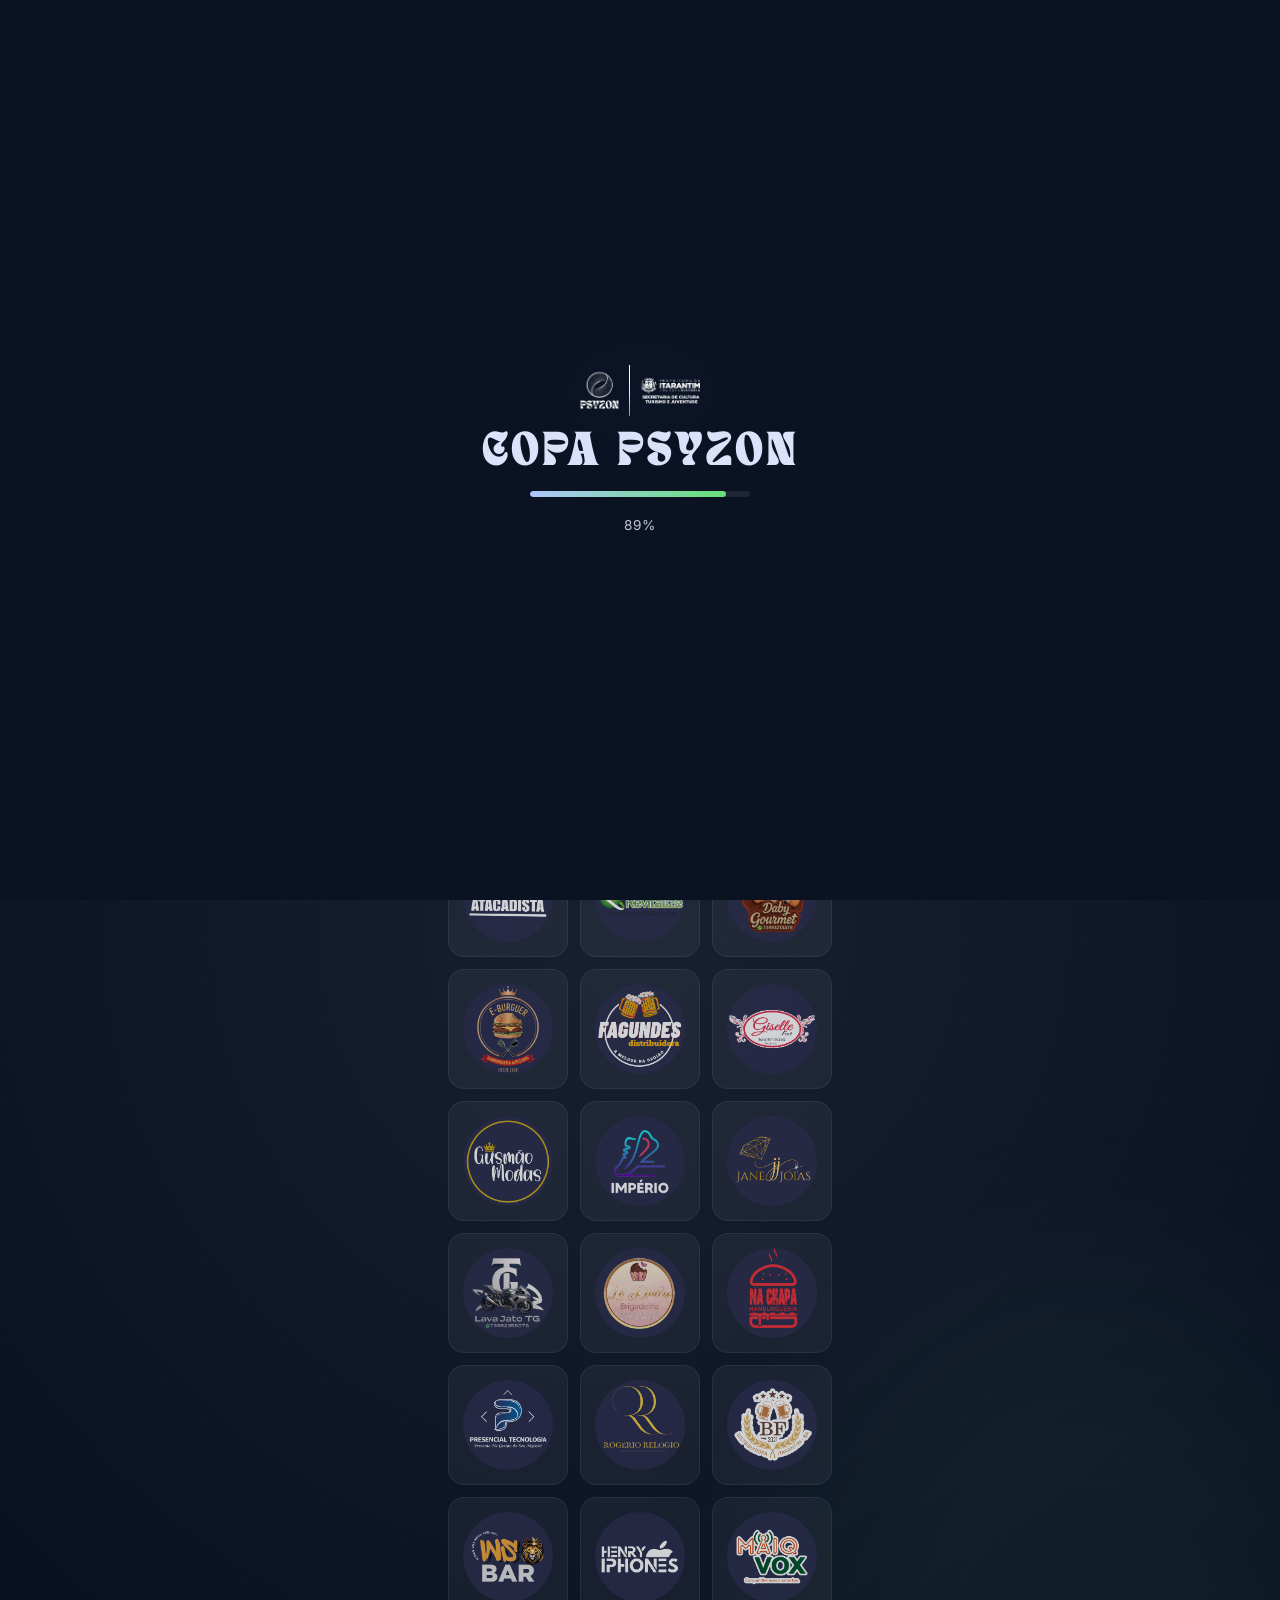
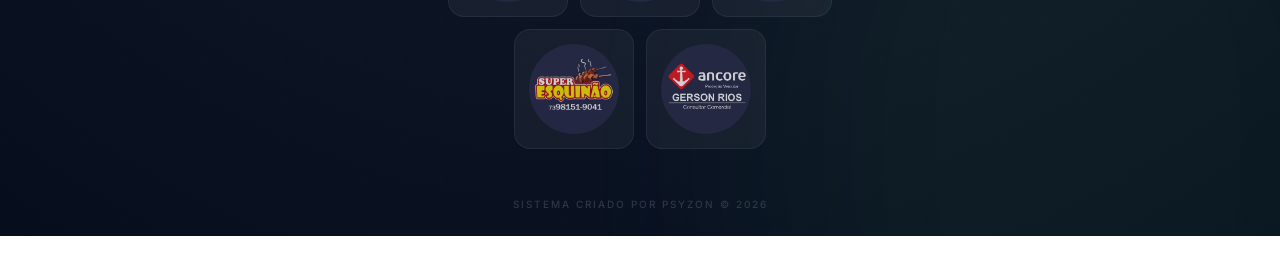
==== commit 69f8453b: "Add attendance list floating button and modal" ====
--- a/index.html
+++ b/index.html
@@ -1183,6 +1183,31 @@
   </div>
 
   <!-- ============================================
+       7. ATTENDANCE LIST (Admin Only)
+       ============================================ -->
+  <button id="btn-attendance" class="floating-btn admin-only" style="display:none; position:fixed; bottom:20px; right:20px; width:56px; height:56px; border-radius:50%; background:var(--accent-green); color:#fff; border:none; box-shadow:0 4px 12px rgba(0,0,0,0.3); z-index:900; align-items:center; justify-content:center; cursor:pointer; transition:transform 0.2s;" title="Lista de Presença">
+    <svg width="24" height="24" viewBox="0 0 24 24" fill="none" stroke="currentColor" stroke-width="2" stroke-linecap="round" stroke-linejoin="round"><path d="M14 2H6a2 2 0 0 0-2 2v16a2 2 0 0 0 2 2h12a2 2 0 0 0 2-2V8z"/><polyline points="14 2 14 8 20 8"/><path d="m9 15 2 2 4-4"/></svg>
+  </button>
+
+  <div id="attendance-modal" class="modal-overlay" style="display:none; z-index:9999;">
+    <div class="modal-backdrop" data-dismiss="attendance-modal"></div>
+    <div class="modal-card" style="max-width:400px;">
+      <h2 class="modal-title" style="display:flex; align-items:center; gap:8px;">
+        <svg width="24" height="24" viewBox="0 0 24 24" fill="none" stroke="currentColor" stroke-width="2" stroke-linecap="round" stroke-linejoin="round"><path d="M14 2H6a2 2 0 0 0-2 2v16a2 2 0 0 0 2 2h12a2 2 0 0 0 2-2V8z"/><polyline points="14 2 14 8 20 8"/><path d="m9 15 2 2 4-4"/></svg>
+        Lista de Presença
+      </h2>
+      <div style="display:flex; justify-content:space-between; align-items:center; margin-bottom:12px; font-size:13px; color:var(--text-secondary);">
+        <span>Presentes: <strong id="attendance-count" style="color:var(--accent-green);">0</strong> / <span id="attendance-total">0</span></span>
+        <button type="button" id="btn-clear-attendance" class="btn btn-outline btn-xs" style="color:var(--accent-red); border-color:var(--accent-red); padding:4px 8px;">Limpar</button>
+      </div>
+      <div id="attendance-list" style="max-height:60vh; overflow-y:auto; display:flex; flex-direction:column; gap:6px; margin-bottom:16px; padding-right:4px;">
+        <!-- Rows will be injected here -->
+      </div>
+      <button type="button" id="btn-close-attendance" class="btn btn-outline btn-block">Fechar</button>
+    </div>
+  </div>
+
+  <!-- ============================================
        SCRIPTS
        ============================================ -->
   <!-- Firebase SDK v9 Compat -->
--- a/style.css
+++ b/style.css
@@ -8755,3 +8755,69 @@
   }
 }
 
+/* ============================================
+   ATTENDANCE LIST (Admin Floating Button)
+   ============================================ */
+.floating-btn {
+  display: flex;
+  align-items: center;
+  justify-content: center;
+  position: fixed;
+  bottom: 20px;
+  right: 20px;
+  width: 56px;
+  height: 56px;
+  border-radius: 50%;
+  background-color: var(--accent-green);
+  color: #fff;
+  border: none;
+  box-shadow: 0 4px 12px rgba(0,0,0,0.3);
+  z-index: 900;
+  cursor: pointer;
+  transition: transform 0.2s, background-color 0.2s;
+}
+
+.floating-btn:hover {
+  transform: scale(1.05);
+  background-color: #21a86b;
+}
+
+.attendance-item {
+  display: flex;
+  align-items: center;
+  justify-content: space-between;
+  padding: 10px 12px;
+  background: rgba(255,255,255,0.03);
+  border-radius: 8px;
+  border: 1px solid rgba(255,255,255,0.05);
+  transition: background 0.2s, border-color 0.2s;
+  cursor: pointer;
+}
+
+.attendance-item:hover {
+  background: rgba(255,255,255,0.08);
+}
+
+.attendance-item.present {
+  background: rgba(39, 174, 96, 0.1);
+  border-color: rgba(39, 174, 96, 0.3);
+}
+
+.attendance-name {
+  font-size: 14px;
+  font-weight: 500;
+  color: var(--text-primary);
+  transition: color 0.2s;
+}
+
+.attendance-item.present .attendance-name {
+  color: var(--accent-green);
+  font-weight: 700;
+}
+
+.attendance-checkbox {
+  width: 20px;
+  height: 20px;
+  accent-color: var(--accent-green);
+  cursor: pointer;
+}
